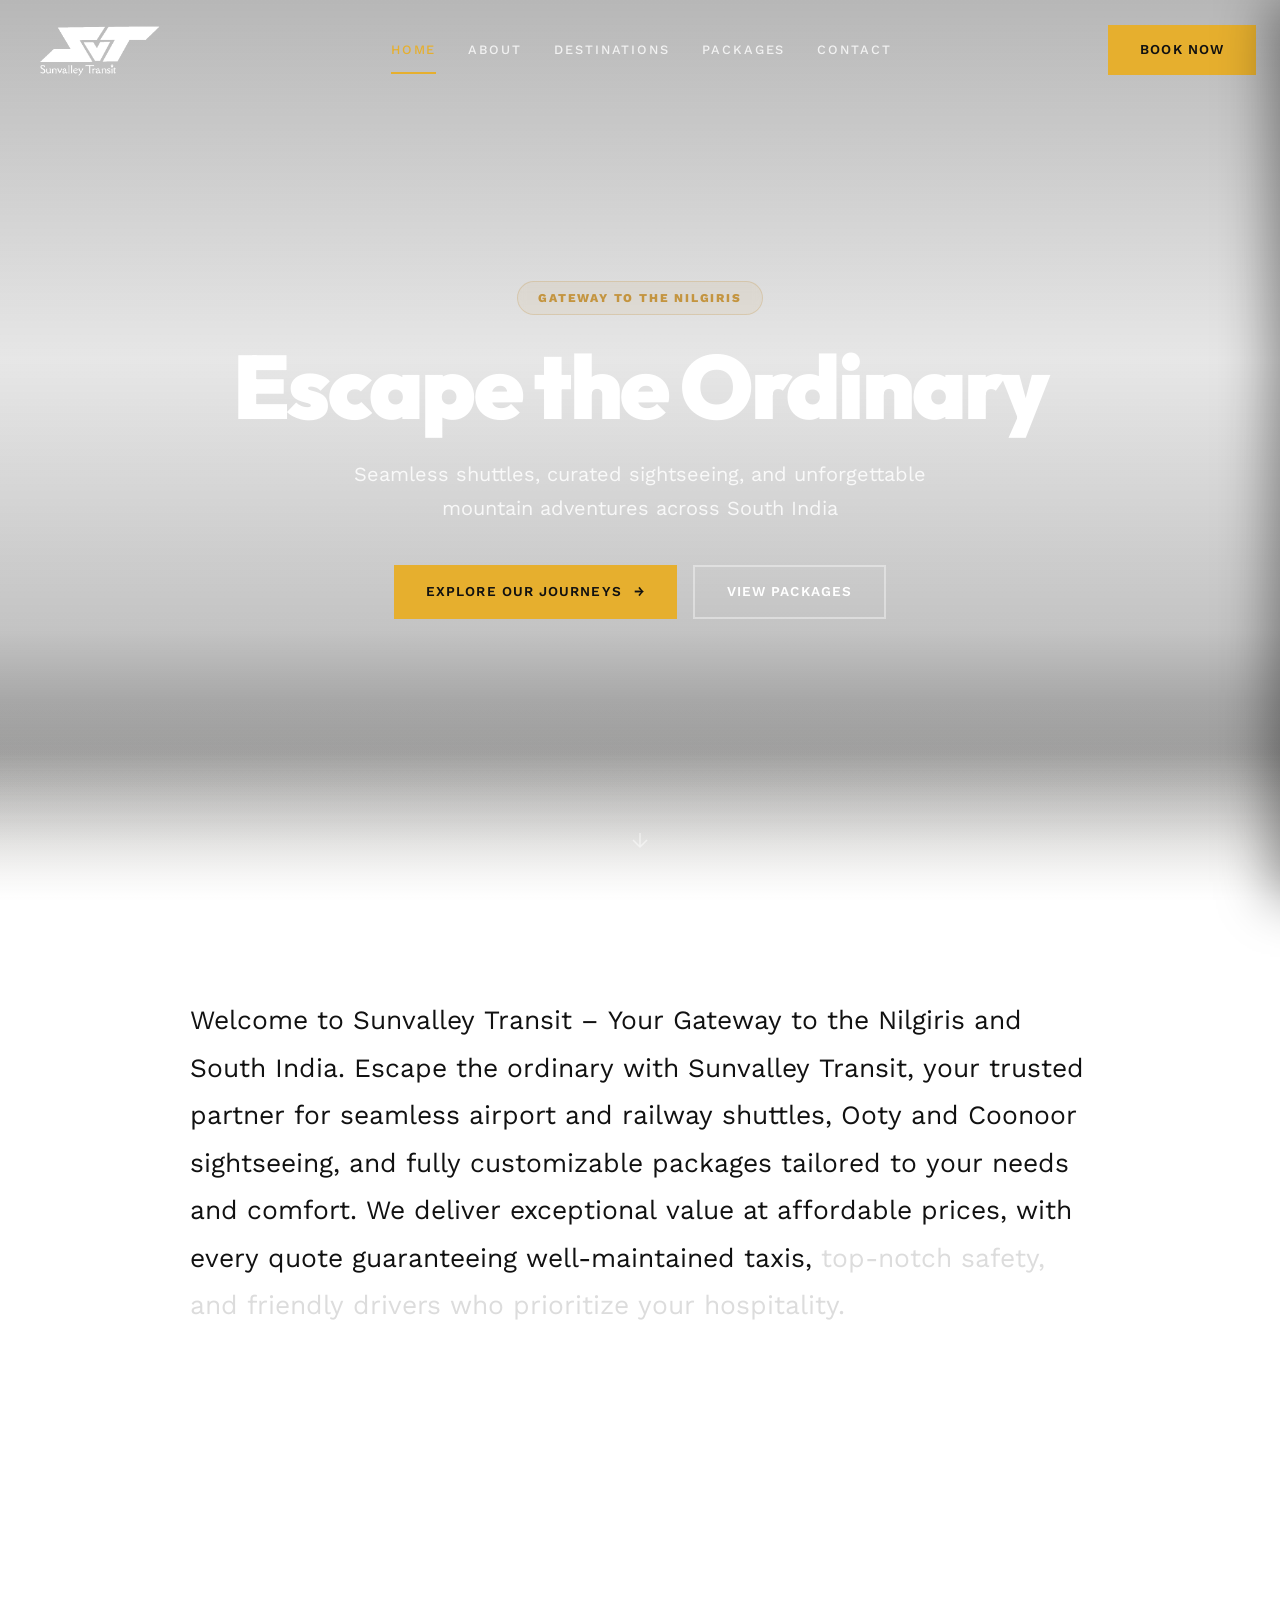
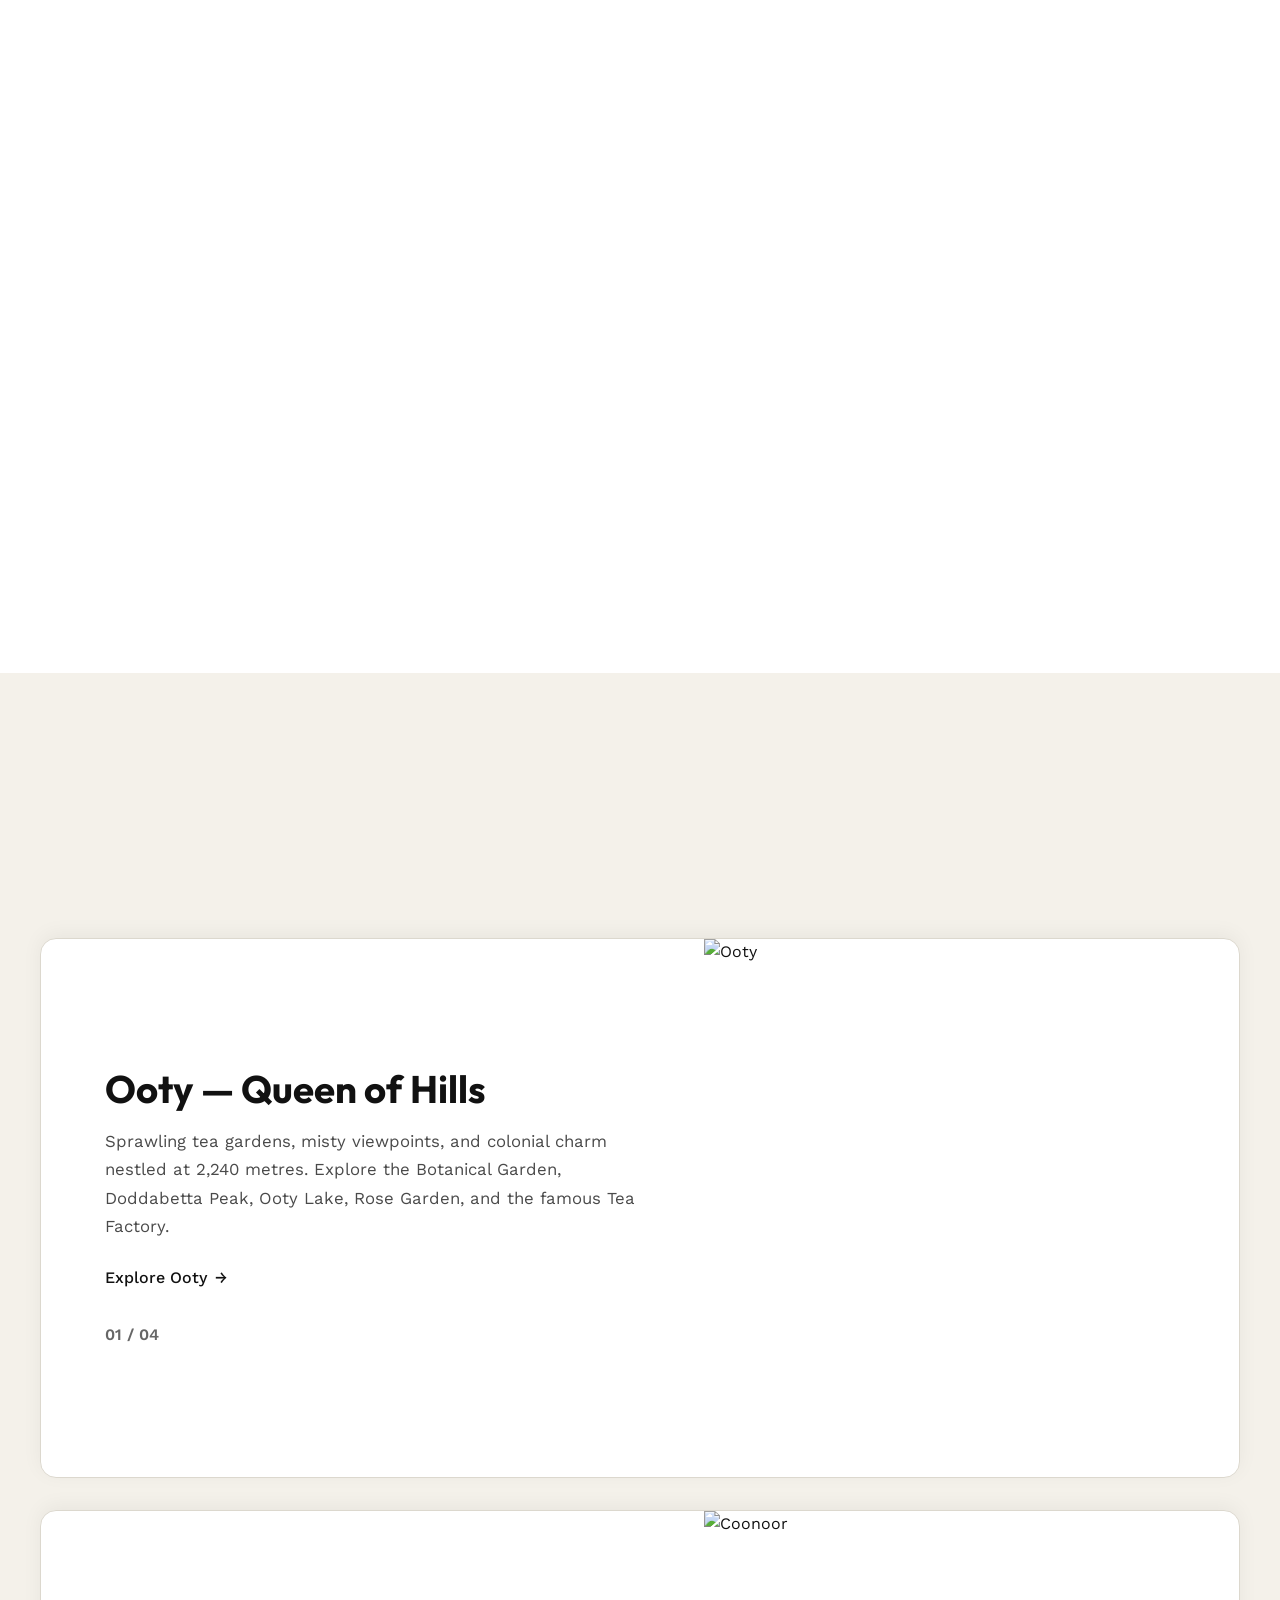
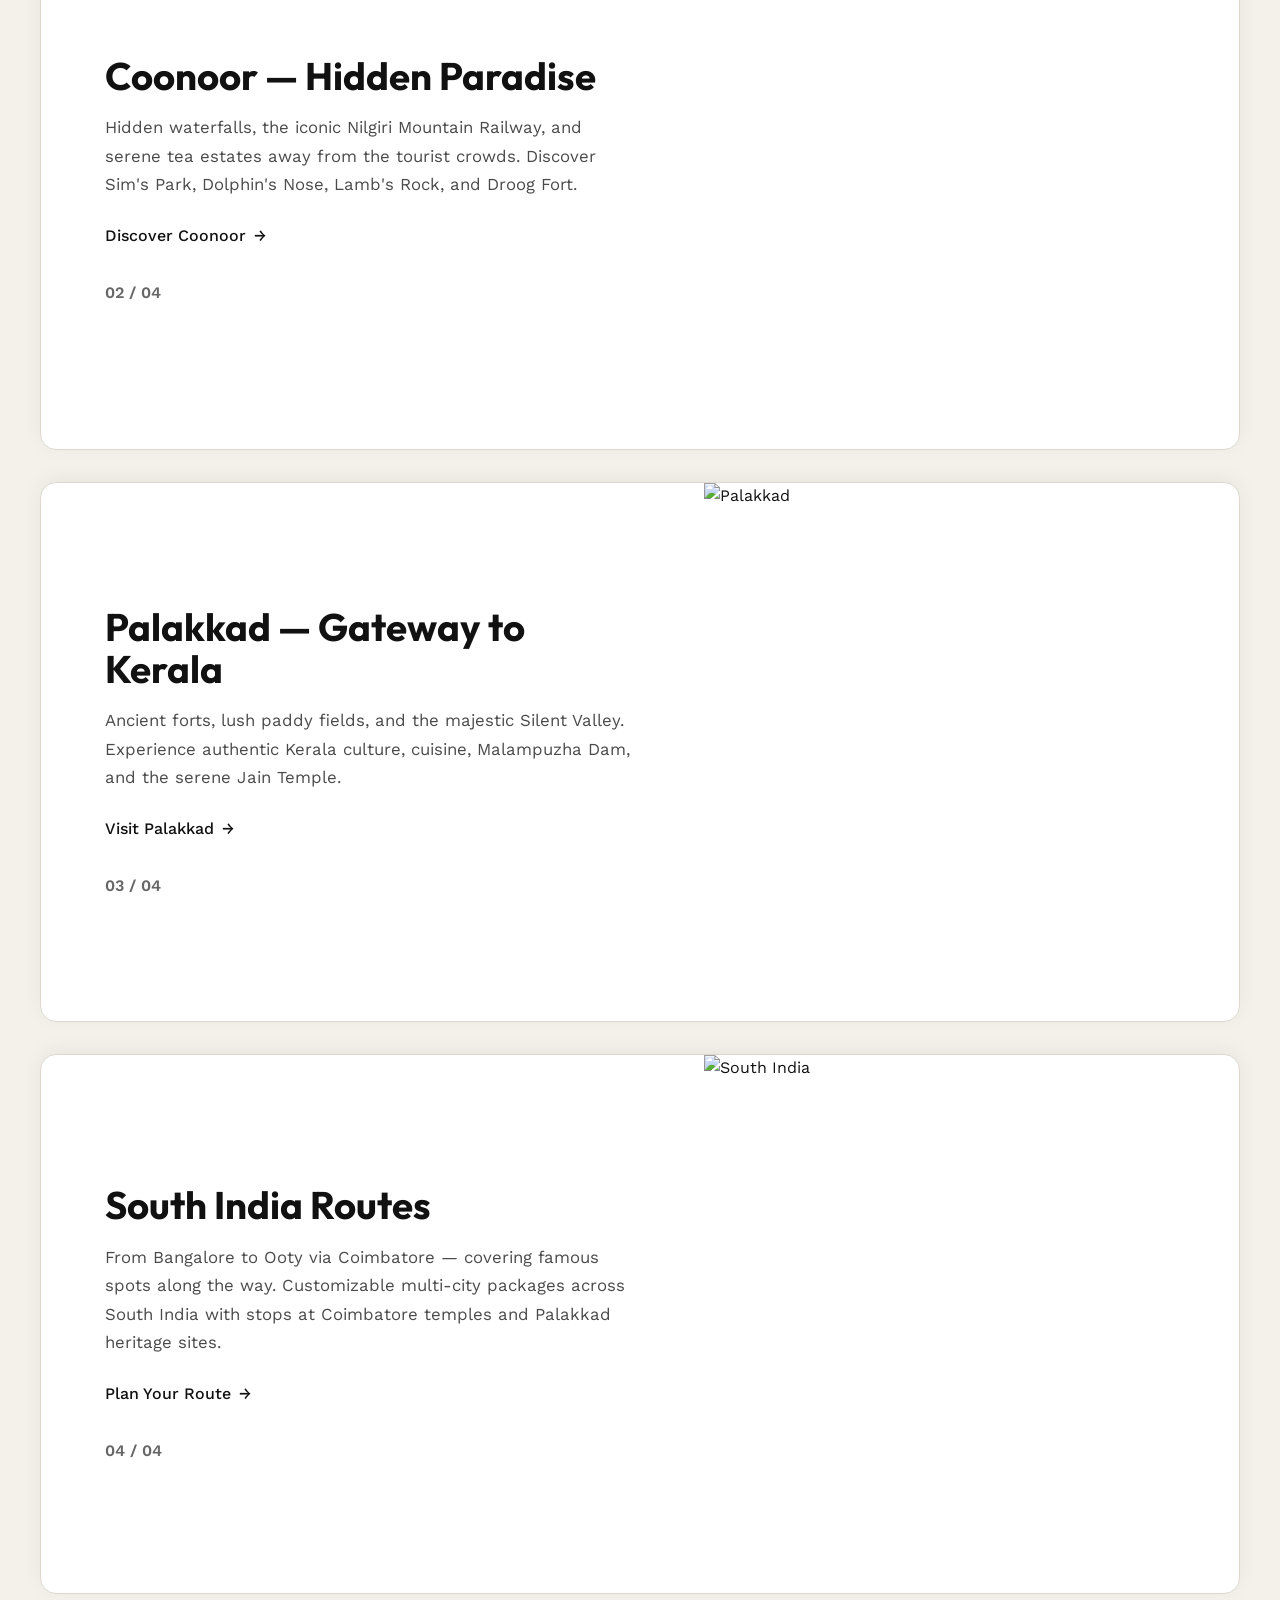
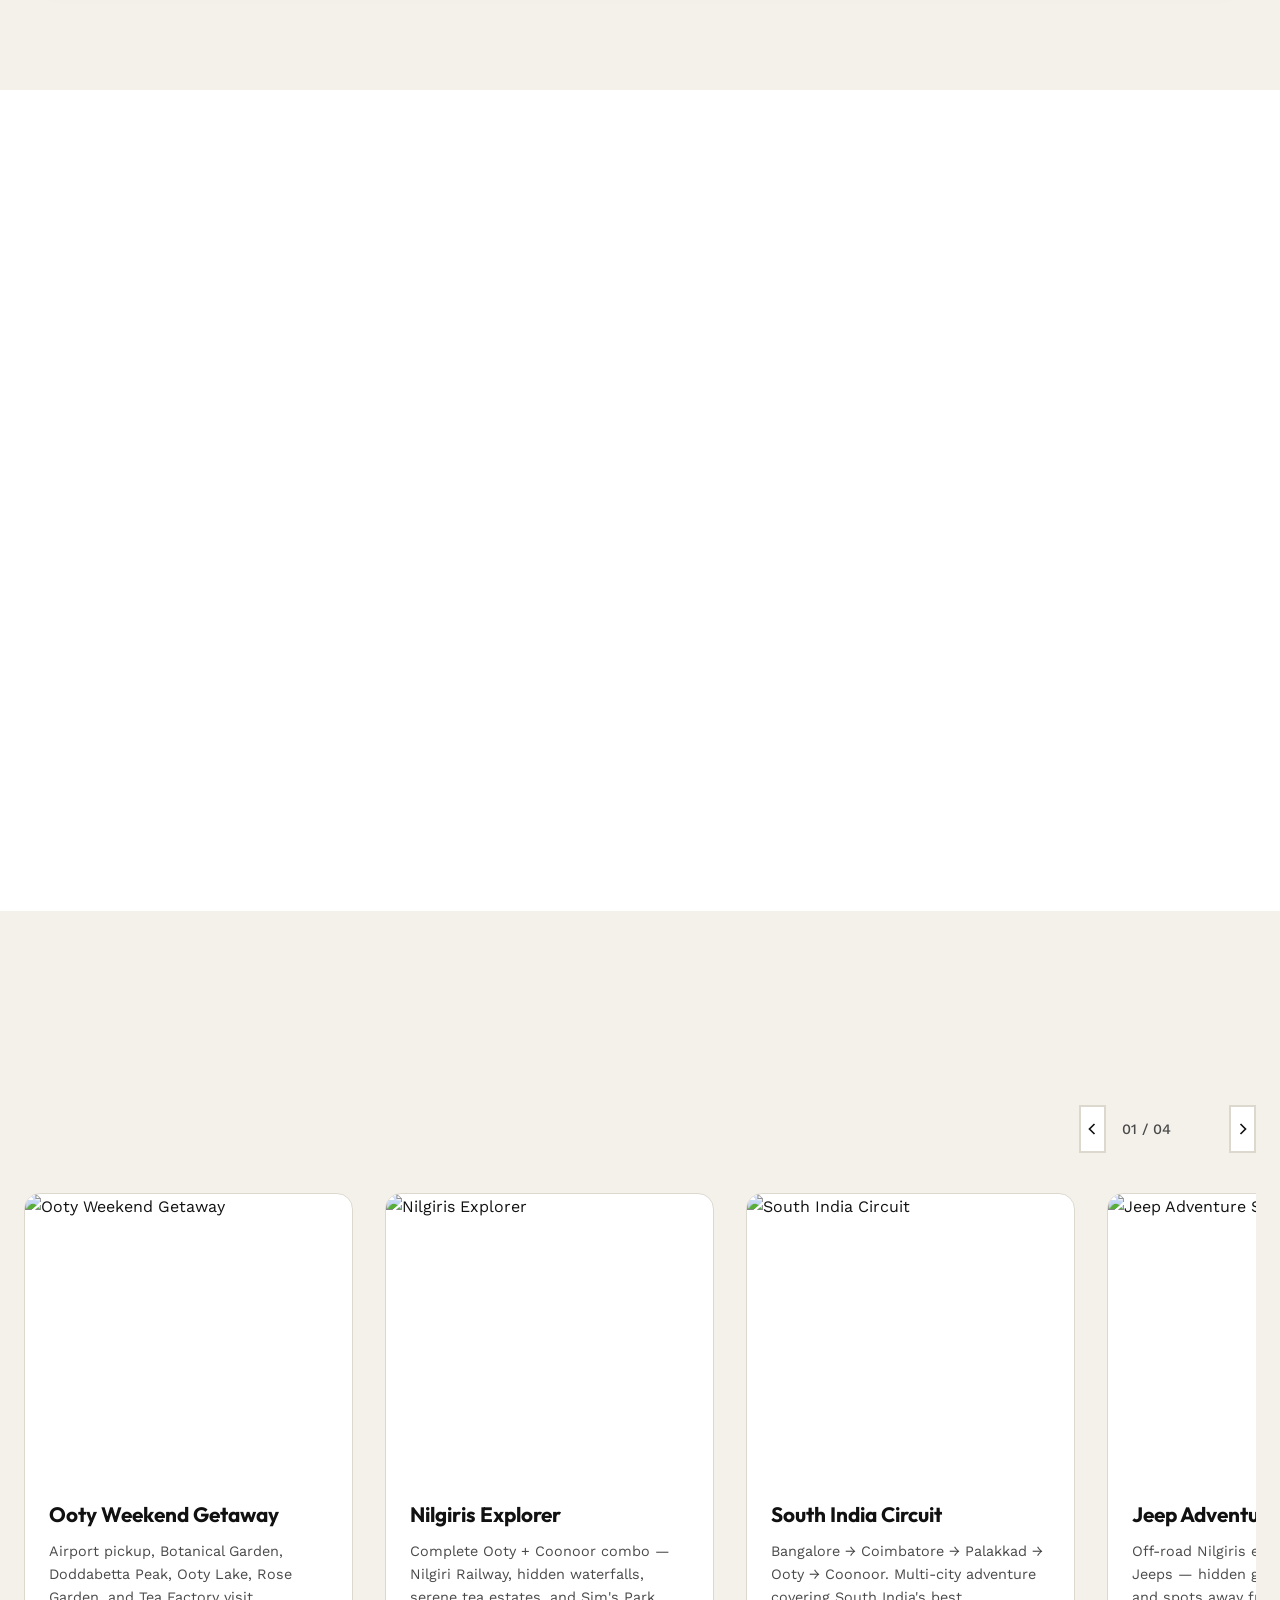
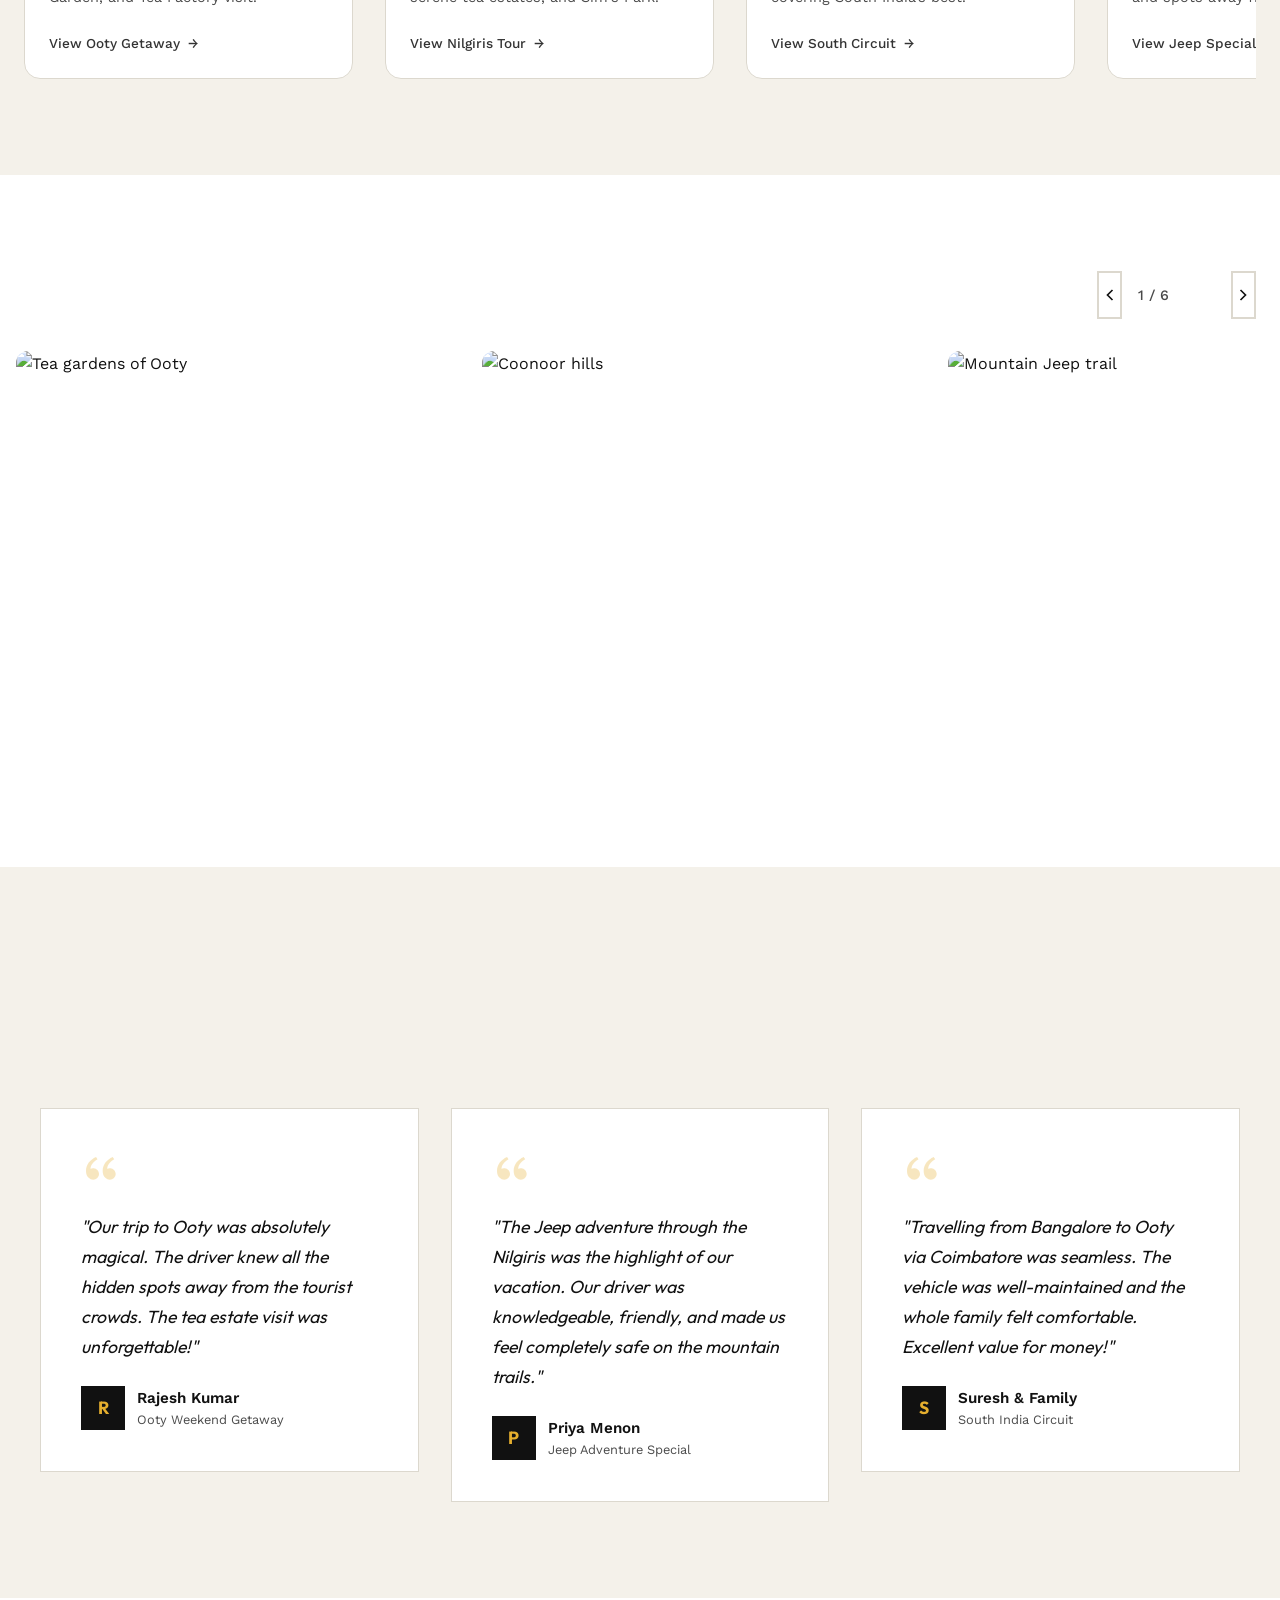
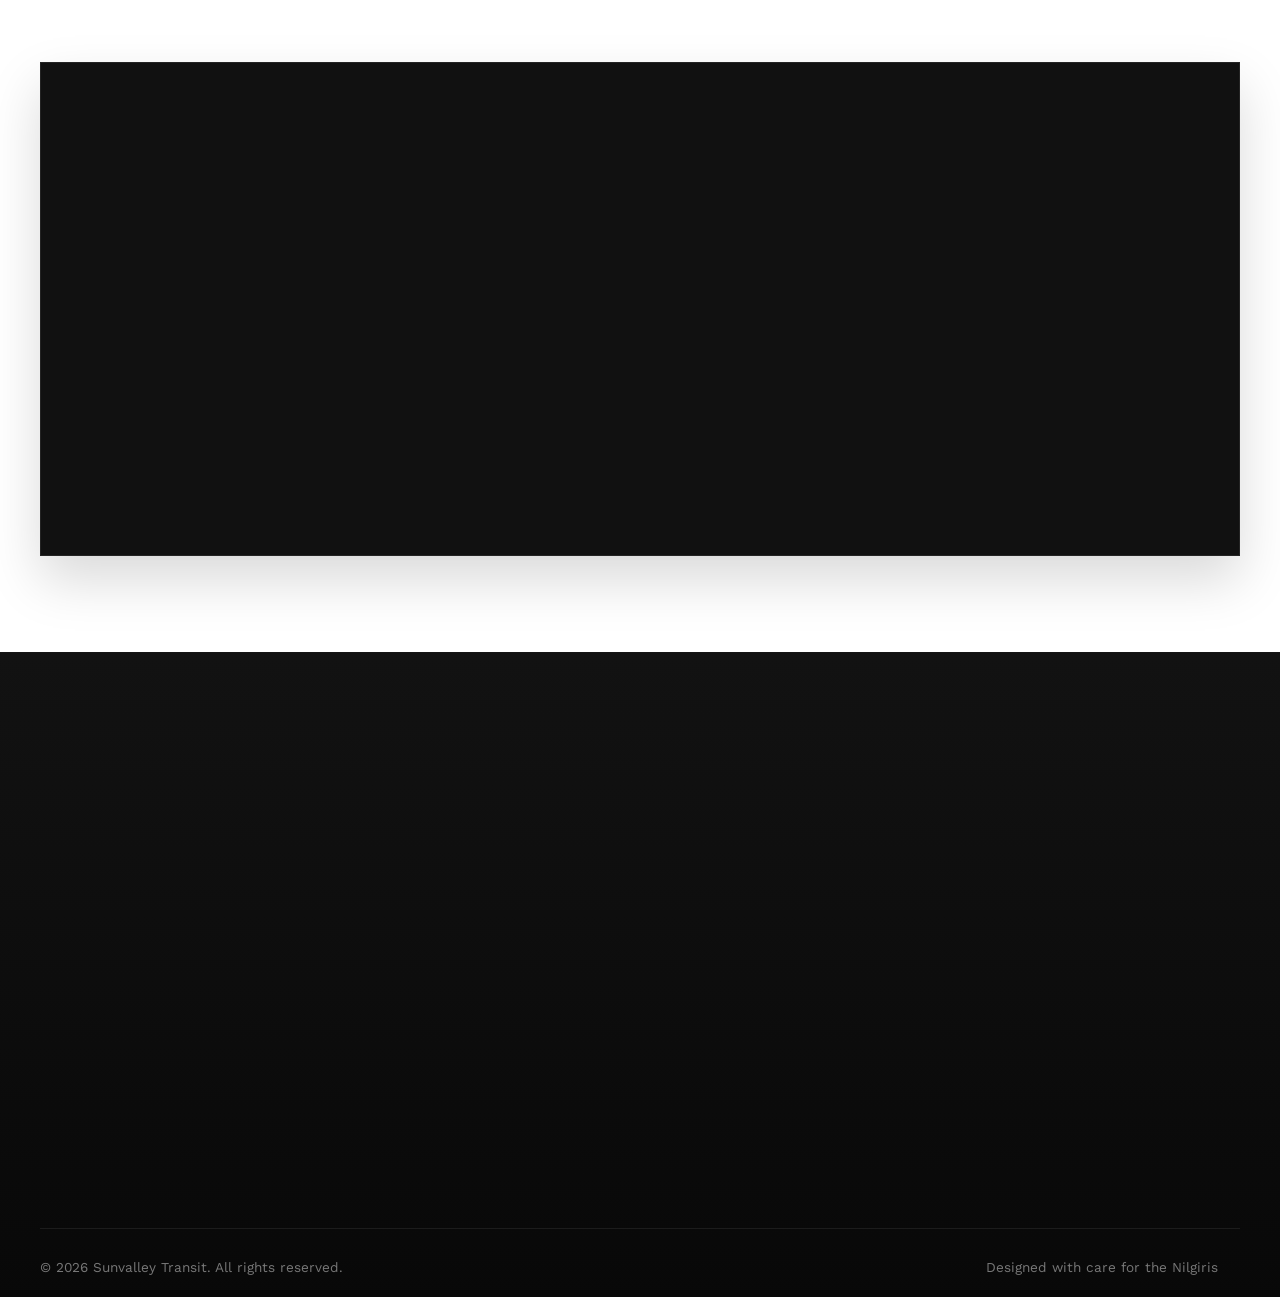
==== index.html @ b6df46f5 "Integrated content from changes.md, fixed invisible text on services, replaced missing lucide icons " ====
<!DOCTYPE html>
<html lang="en">
<head>
  <meta charset="UTF-8">
  <meta name="viewport" content="width=device-width, initial-scale=1.0">
  <title>Sunvalley Transit — Gateway to the Nilgiris & South India</title>
  <meta name="description" content="Escape the ordinary with Sunvalley Transit. Seamless airport & railway shuttles, Ooty & Coonoor sightseeing, Jeep adventures, and customizable South India travel packages.">
  <meta property="og:title" content="Sunvalley Transit — Gateway to the Nilgiris">
  <meta property="og:description" content="Your trusted partner for seamless shuttles, curated sightseeing, and unforgettable mountain adventures across South India.">
  <meta property="og:type" content="website">

  <!-- Preload Critical Assets -->
  <link rel="preload" as="image" href="https://images.unsplash.com/photo-1585409677983-0f6c41ca9c3b?q=80&w=1920&auto=format&fit=crop">

  <!-- Apple Touch Icon -->
  <link rel="apple-touch-icon" href="logo.png">

  <!-- Fonts -->
  <link rel="preconnect" href="https://fonts.googleapis.com">
  <link rel="preconnect" href="https://fonts.gstatic.com" crossorigin>

  <!-- Swiper CSS -->
  <link rel="stylesheet" href="https://cdn.jsdelivr.net/npm/swiper@11/swiper-bundle.min.css">

  <!-- Lucide Icons -->
  <script src="https://unpkg.com/lucide@latest/dist/umd/lucide.js" defer></script>

  <!-- Custom CSS -->
  <link rel="stylesheet" href="css/custom.css">
</head>
<body>

  <!-- ════════════════════════════════════════════════
       NAVIGATION
       ════════════════════════════════════════════════ -->
  <nav id="main-nav" class="nav-glass" style="position:fixed;width:100%;top:0;left:0;z-index:50;padding:1rem 1.5rem;display:flex;justify-content:space-between;align-items:center;">
    <a href="index.html" class="nav-logo" style="display:flex;align-items:center;"><img src="logo.png" alt="Sunvalley Transit" class="nav-logo-img"></a>

    <div class="nav-links" style="display:none;" id="desktop-nav">
      <div style="display:flex;gap:2rem;align-items:center;">
        <a href="index.html" class="nav-link">Home</a>
        <a href="about.html" class="nav-link">About</a>
        <a href="services.html" class="nav-link">Destinations</a>
        <a href="packages.html" class="nav-link">Packages</a>
        <a href="contact.html" class="nav-link">Contact</a>
      </div>
    </div>

    <a href="contact.html" class="btn-primary" id="nav-cta" style="display:none;">Book Now</a>

    <button id="mobile-toggle" aria-label="Toggle navigation" aria-expanded="false">
      <svg width="24" height="24" fill="none" stroke="currentColor" stroke-width="2" viewBox="0 0 24 24"><path d="M4 6h16M4 12h16M4 18h16"/></svg>
    </button>
  </nav>

  <!-- Responsive nav show/hide via CSS-in-JS-lite -->
  <style>
    @media (min-width: 768px) {
      #desktop-nav { display: flex !important; }
      #nav-cta { display: inline-flex !important; }
      #mobile-toggle { display: none !important; }
    }
  </style>

  <!-- Mobile Slide-out Menu -->
  <div id="mobile-menu">
    <button id="mobile-close" aria-label="Close menu">
      <svg width="24" height="24" fill="none" stroke="currentColor" stroke-width="2" viewBox="0 0 24 24"><path d="M18 6L6 18M6 6l12 12"/></svg>
    </button>
    <a href="index.html" class="mobile-menu-link">Home</a>
    <a href="about.html" class="mobile-menu-link">About</a>
    <a href="services.html" class="mobile-menu-link">Destinations</a>
    <a href="packages.html" class="mobile-menu-link">Packages</a>
    <a href="contact.html" class="mobile-menu-link">Contact</a>
    <a href="contact.html" class="btn-primary" style="margin-top:1rem;font-size:1rem;">Book Now</a>
  </div>


  <!-- ════════════════════════════════════════════════
       HERO — FULL-SCREEN VIDEO
       ════════════════════════════════════════════════ -->
  <header class="hero-section" style="position:relative;width:100%;height:100vh;min-height:700px;display:flex;align-items:center;justify-content:center;overflow:hidden;">

    <!-- Video Background -->
    <div class="hero-video-container">
      <video autoplay muted loop playsinline poster="https://images.unsplash.com/photo-1585409677983-0f6c41ca9c3b?q=80&w=1920&auto=format&fit=crop">
        <source src="https://cdn.pixabay.com/video/2020/07/30/45843-445974496_large.mp4" type="video/mp4">
      </video>
    </div>

    <!-- Gradient Overlay -->
    <div class="hero-overlay"></div>

    <!-- Fog Layers -->
    <div style="position:absolute;inset:0;z-index:2;pointer-events:none;">
      <div class="fog-layer fog-layer-1"></div>
      <div class="fog-layer fog-layer-2"></div>
      <div class="fog-layer fog-layer-3"></div>
    </div>

    <!-- Mist Bottom Fade -->
    <div class="hero-mist-overlay"></div>

    <!-- Hero Content -->
    <div class="hero-content" style="position:relative;z-index:10;text-align:center;padding:0 1.5rem;max-width:1000px;margin:0 auto;">
      <p class="overline" style="margin-bottom:1.5rem;">Gateway to the Nilgiris</p>
      <h1 style="font-family:var(--font-heading);color:white;font-size:clamp(3rem,7vw,6rem);font-weight:900;line-height:1.05;letter-spacing:-0.03em;margin-bottom:1.5rem;">Escape <br class="mobile-break">the Ordinary</h1>
      <p class="hero-subtitle" style="color:rgba(255,255,255,0.85);font-size:clamp(1rem,2vw,1.25rem);line-height:1.7;margin-bottom:2.5rem;max-width:600px;margin-left:auto;margin-right:auto;">Seamless shuttles, curated sightseeing, and unforgettable mountain adventures across South India</p>
      <div class="hero-actions" style="display:flex;gap:1rem;justify-content:center;flex-wrap:wrap;">
        <a href="services.html" class="btn-primary">Explore Our Journeys <span style="margin-left:0.25rem;">→</span></a>
        <a href="packages.html" class="btn-secondary">View Packages</a>
      </div>
    </div>

    <!-- Scroll Indicator -->
    <div class="scroll-indicator" style="color:rgba(255,255,255,0.5);">
      <svg width="24" height="24" fill="none" stroke="currentColor" stroke-width="1.5" viewBox="0 0 24 24"><path d="M12 5v14M19 12l-7 7-7-7"/></svg>
    </div>
  </header>


  <!-- ════════════════════════════════════════════════
       ANIMATED TEXT SECTION (ATB Fill-on-Scroll)
       ════════════════════════════════════════════════ -->
  <section style="padding:6rem 1.5rem 4rem;">
    <div class="fill-text-container" style="max-width:900px;margin:0 auto;">
      <p data-fill-source style="font-size:clamp(1.15rem,2.5vw,1.65rem);line-height:1.8;font-weight:400;">Welcome to Sunvalley Transit – Your Gateway to the Nilgiris and South India. Escape the ordinary with Sunvalley Transit, your trusted partner for seamless airport and railway shuttles, Ooty and Coonoor sightseeing, and fully customizable packages tailored to your needs and comfort. We deliver exceptional value at affordable prices, with every quote guaranteeing well-maintained taxis, top-notch safety, and friendly drivers who prioritize your hospitality.</p>
    </div>
    <div class="reveal" style="text-align:center;margin-top:4.5rem;margin-bottom:3rem;">
      <h2 style="font-family:var(--font-heading);color:var(--color-black);font-size:clamp(1.5rem,5vw,3.5rem);font-weight:700;margin:0;">Thinking about a trip?</h2>
      <p style="color:var(--text-muted);font-size:1.1rem;margin-top:1rem;">Explore the best of the Nilgiris with our carefully curated attraction lists.</p>
    </div>

    <div class="reveal" style="display:grid;grid-template-columns:repeat(auto-fit, minmax(280px, 1fr));gap:2rem;margin-bottom:3rem;max-width:1200px;margin-left:auto;margin-right:auto;">
      <!-- Ooty -->
      <div style="background:white;border-radius:12px;padding:2.5rem;box-shadow:0 10px 30px rgba(0,0,0,0.03);border:1px solid rgba(0,0,0,0.05);">
        <h3 style="font-family:var(--font-heading);font-size:1.4rem;font-weight:700;margin-bottom:1.5rem;color:var(--color-black);display:flex;align-items:center;gap:0.5rem;"><i data-lucide="map" style="width:20px;height:20px;color:rgba(12,12,12,0.8);"></i> Ooty Attractions</h3>
        <ul style="list-style:none;padding:0;margin:0;display:flex;flex-direction:column;gap:0.75rem;color:var(--text-muted);font-size:0.95rem;">
          <li style="display:flex;gap:0.5rem;"><i data-lucide="check" style="width:16px;height:16px;flex-shrink:0;"></i> Botanical Garden</li>
          <li style="display:flex;gap:0.5rem;"><i data-lucide="check" style="width:16px;height:16px;flex-shrink:0;"></i> Rose Garden</li>
          <li style="display:flex;gap:0.5rem;"><i data-lucide="check" style="width:16px;height:16px;flex-shrink:0;"></i> Karnataka Garden</li>
          <li style="display:flex;gap:0.5rem;"><i data-lucide="check" style="width:16px;height:16px;flex-shrink:0;"></i> Ooty Lake (Boating)</li>
          <li style="display:flex;gap:0.5rem;"><i data-lucide="check" style="width:16px;height:16px;flex-shrink:0;"></i> Thunder World</li>
          <li style="display:flex;gap:0.5rem;"><i data-lucide="check" style="width:16px;height:16px;flex-shrink:0;"></i> Wax Museum</li>
          <li style="display:flex;gap:0.5rem;"><i data-lucide="check" style="width:16px;height:16px;flex-shrink:0;"></i> Tea Factory</li>
          <li style="display:flex;gap:0.5rem;"><i data-lucide="check" style="width:16px;height:16px;flex-shrink:0;"></i> Chocolate Factory</li>
          <li style="display:flex;gap:0.5rem;"><i data-lucide="check" style="width:16px;height:16px;flex-shrink:0;"></i> Doddabetta Peak</li>
          <li style="display:flex;gap:0.5rem;"><i data-lucide="check" style="width:16px;height:16px;flex-shrink:0;"></i> Tibetan Market</li>
          <li style="display:flex;gap:0.5rem;"><i data-lucide="check" style="width:16px;height:16px;flex-shrink:0;"></i> Moddys Café & Shopping</li>
        </ul>
      </div>

      <!-- Pykara -->
      <div style="background:white;border-radius:12px;padding:2.5rem;box-shadow:0 10px 30px rgba(0,0,0,0.03);border:1px solid rgba(0,0,0,0.05);">
        <h3 style="font-family:var(--font-heading);font-size:1.4rem;font-weight:700;margin-bottom:1.5rem;color:var(--color-black);display:flex;align-items:center;gap:0.5rem;"><i data-lucide="mountain" style="width:20px;height:20px;color:rgba(12,12,12,0.8);"></i> Pykara Attractions</h3>
        <ul style="list-style:none;padding:0;margin:0;display:flex;flex-direction:column;gap:0.75rem;color:var(--text-muted);font-size:0.95rem;">
          <li style="display:flex;gap:0.5rem;"><i data-lucide="check" style="width:16px;height:16px;flex-shrink:0;"></i> Pine Forest</li>
          <li style="display:flex;gap:0.5rem;"><i data-lucide="check" style="width:16px;height:16px;flex-shrink:0;"></i> 9th Mile Shooting Spot</li>
          <li style="display:flex;gap:0.5rem;"><i data-lucide="check" style="width:16px;height:16px;flex-shrink:0;"></i> Pykara Waterfalls</li>
          <li style="display:flex;gap:0.5rem;"><i data-lucide="check" style="width:16px;height:16px;flex-shrink:0;"></i> Pykara Lake (Boating)</li>
          <li style="display:flex;gap:0.5rem;"><i data-lucide="check" style="width:16px;height:16px;flex-shrink:0;"></i> Kamarajar Sagar Dam</li>
        </ul>
      </div>

      <!-- Avalanchi & Safari -->
      <div style="background:white;border-radius:12px;padding:2.5rem;box-shadow:0 10px 30px rgba(0,0,0,0.03);border:1px solid rgba(0,0,0,0.05);">
        <h3 style="font-family:var(--font-heading);font-size:1.4rem;font-weight:700;margin-bottom:1.5rem;color:var(--color-black);display:flex;align-items:center;gap:0.5rem;"><i data-lucide="tent" style="width:20px;height:20px;color:rgba(12,12,12,0.8);"></i> Avalanchi & Safari</h3>
        <ul style="list-style:none;padding:0;margin:0;display:flex;flex-direction:column;gap:0.75rem;color:var(--text-muted);font-size:0.95rem;">
          <li style="display:flex;gap:0.5rem;"><i data-lucide="check" style="width:16px;height:16px;flex-shrink:0;"></i> Emerald Lake</li>
          <li style="display:flex;gap:0.5rem;"><i data-lucide="check" style="width:16px;height:16px;flex-shrink:0;"></i> Avalanchi Lake</li>
          <li style="display:flex;gap:0.5rem;"><i data-lucide="check" style="width:16px;height:16px;flex-shrink:0;"></i> Jungle Safari</li>
          <li style="display:flex;gap:0.5rem;"><i data-lucide="check" style="width:16px;height:16px;flex-shrink:0;"></i> Masinagudi Jeep Drive</li>
          <li style="display:flex;gap:0.5rem;"><i data-lucide="check" style="width:16px;height:16px;flex-shrink:0;"></i> Mudumalai Elephant Feeding</li>
        </ul>
      </div>
    </div>

    <div style="display:flex;justify-content:center;" class="reveal">
      <a href="packages.html" class="btn-dark">Explore Travel Packages <span style="margin-left:0.25rem;">→</span></a>
    </div>
  </section>

  <!-- ════════════════════════════════════════════════
       STACKED DESTINATION CARDS
       ════════════════════════════════════════════════ -->
  <section style="padding:6rem 1.5rem;background:var(--bg-beige);">
    <div style="max-width:1200px;margin:0 auto;">
      <div class="reveal" style="text-align:center;margin-bottom:4rem;">
        <p class="overline" style="margin-bottom:0.75rem;">Destinations</p>
        <h2 class="section-title" style="font-size:clamp(2rem,5vw,3.5rem);">Discover South India</h2>
      </div>

      <div class="stacked-cards-wrapper">
        <!-- Card 1 -->
        <article class="stacked-card">
          <div class="stacked-card-content">

            <h3>Ooty — Queen of Hills</h3>
            <p>Sprawling tea gardens, misty viewpoints, and colonial charm nestled at 2,240 metres. Explore the Botanical Garden, Doddabetta Peak, Ooty Lake, Rose Garden, and the famous Tea Factory.</p>
            <a href="services.html" class="text-link" style="margin-top:1.5rem;">Explore Ooty <span class="arrow">→</span></a>
            <div class="card-counter">01 / 04</div>
          </div>
          <div class="stacked-card-image">
            <img src="https://images.unsplash.com/photo-1602216056096-3b40cc0c9944?q=80&w=800&auto=format&fit=crop" alt="Ooty" loading="lazy">
          </div>
        </article>

        <!-- Card 2 -->
        <article class="stacked-card">
          <div class="stacked-card-content">

            <h3>Coonoor — Hidden Paradise</h3>
            <p>Hidden waterfalls, the iconic Nilgiri Mountain Railway, and serene tea estates away from the tourist crowds. Discover Sim's Park, Dolphin's Nose, Lamb's Rock, and Droog Fort.</p>
            <a href="services.html" class="text-link" style="margin-top:1.5rem;">Discover Coonoor <span class="arrow">→</span></a>
            <div class="card-counter">02 / 04</div>
          </div>
          <div class="stacked-card-image">
            <img src="https://images.unsplash.com/photo-1582555172866-f73bb12a2ab3?q=80&w=800&auto=format&fit=crop" alt="Coonoor" loading="lazy">
          </div>
        </article>

        <!-- Card 3 -->
        <article class="stacked-card">
          <div class="stacked-card-content">

            <h3>Palakkad — Gateway to Kerala</h3>
            <p>Ancient forts, lush paddy fields, and the majestic Silent Valley. Experience authentic Kerala culture, cuisine, Malampuzha Dam, and the serene Jain Temple.</p>
            <a href="services.html" class="text-link" style="margin-top:1.5rem;">Visit Palakkad <span class="arrow">→</span></a>
            <div class="card-counter">03 / 04</div>
          </div>
          <div class="stacked-card-image">
            <img src="https://images.unsplash.com/photo-1593693411515-c20261bcad6e?q=80&w=800&auto=format&fit=crop" alt="Palakkad" loading="lazy">
          </div>
        </article>

        <!-- Card 4 -->
        <article class="stacked-card">
          <div class="stacked-card-content">

            <h3>South India Routes</h3>
            <p>From Bangalore to Ooty via Coimbatore — covering famous spots along the way. Customizable multi-city packages across South India with stops at Coimbatore temples and Palakkad heritage sites.</p>
            <a href="packages.html" class="text-link" style="margin-top:1.5rem;">Plan Your Route <span class="arrow">→</span></a>
            <div class="card-counter">04 / 04</div>
          </div>
          <div class="stacked-card-image">
            <img src="https://images.unsplash.com/photo-1519681393784-d120267933ba?q=80&w=800&auto=format&fit=crop" alt="South India" loading="lazy">
          </div>
        </article>
      </div>
    </div>
  </section>

  <!-- ════════════════════════════════════════════════
       WHY CHOOSE US — Stats + Feature Cards
       ════════════════════════════════════════════════ -->
  <section style="padding:6rem 1.5rem;background:var(--white);">
    <div style="max-width:1200px;margin:0 auto;">

      <!-- Header -->
      <div style="text-align:center;margin-bottom:4rem;" class="reveal">
        <p class="overline" style="margin-bottom:0.75rem;">Why Sunvalley Transit</p>
        <h2 class="section-title" style="font-size:clamp(2rem,5vw,3.5rem);">Travel Built on Trust</h2>
      </div>

      <!-- Stats -->
      <div style="display:grid;grid-template-columns:repeat(4,1fr);gap:2rem;margin-bottom:4rem;" class="stats-grid stagger-children">
        <div class="stat-item">
          <div class="stat-number"><span class="counter" data-target="500" data-suffix="+">0</span></div>
          <div class="stat-label">Happy Travelers</div>
        </div>
        <div class="stat-item">
          <div class="stat-number"><span class="counter" data-target="15" data-suffix="+">0</span></div>
          <div class="stat-label">Curated Routes</div>
        </div>
        <div class="stat-item">
          <div class="stat-number"><span class="counter" data-target="50" data-suffix="+">0</span></div>
          <div class="stat-label">Maintained Vehicles</div>
        </div>
        <div class="stat-item">
          <div class="stat-number"><span class="counter" data-target="24" data-suffix="/7">0</span></div>
          <div class="stat-label">Customer Support</div>
        </div>
      </div>

      <!-- Feature Cards -->
      <div style="display:grid;grid-template-columns:repeat(auto-fit,minmax(280px,1fr));gap:2rem;" class="stagger-children">

        <div class="feature-card">
          <div class="icon-wrap">
            <i data-lucide="shield-check" style="width:28px;height:28px;"></i>
          </div>
          <h3>Safety First</h3>
          <p>Well-maintained vehicles and experienced, friendly drivers who prioritize your safety and comfort on every journey.</p>
        </div>

        <div class="feature-card">
          <div class="icon-wrap">
            <i data-lucide="indian-rupee" style="width:28px;height:28px;"></i>
          </div>
          <h3>Value Guaranteed</h3>
          <p>Exceptional travel experiences at affordable prices. Every quote guarantees transparent pricing with no hidden costs.</p>
        </div>

        <div class="feature-card">
          <div class="icon-wrap">
            <i data-lucide="mountain" style="width:28px;height:28px;"></i>
          </div>
          <h3>Local Expertise</h3>
          <p>Discover hidden gems only locals know — the best spots to unwind away from crowded tourist trails in our rugged Jeeps.</p>
        </div>

      </div>
    </div>
  </section>

  <!-- Stats grid responsive fix now handled by .stats-grid class in custom.css -->


  <!-- ════════════════════════════════════════════════
       FEATURED PACKAGES CAROUSEL
       ════════════════════════════════════════════════ -->
  <section style="padding:6rem 0;background:var(--bg-beige);">
    <div style="max-width:1400px;margin:0 auto;padding:0 1.5rem;">

      <!-- Header + Controls -->
      <div style="display:flex;justify-content:space-between;align-items:flex-end;margin-bottom:2.5rem;flex-wrap:wrap;gap:1.5rem;">
        <div class="reveal" style="max-width:500px;">
          <p class="overline" style="margin-bottom:0.75rem;">Packages</p>
          <h2 class="section-title" style="font-size:clamp(2rem,5vw,3rem);">Your Next Adventure Awaits</h2>
        </div>
        <div class="swiper-controls">
          <div class="swiper-btn packages-prev" aria-label="Previous package">
            <svg width="20" height="20" fill="none" stroke="currentColor" stroke-width="2" viewBox="0 0 24 24"><path d="M15 18l-6-6 6-6"/></svg>
          </div>
          <div class="swiper-pagination-custom packages-pagination"></div>
          <div class="swiper-btn packages-next" aria-label="Next package">
            <svg width="20" height="20" fill="none" stroke="currentColor" stroke-width="2" viewBox="0 0 24 24"><path d="M9 18l6-6-6-6"/></svg>
          </div>
        </div>
      </div>

      <!-- Swiper -->
      <div class="swiper packages-swiper">
        <div class="swiper-wrapper">

          <!-- Package 1 -->
          <div class="swiper-slide" style="width:auto;">
            <div class="package-card">
              <div class="card-image">
                <img src="https://images.unsplash.com/photo-1602216056096-3b40cc0c9944?q=80&w=600&auto=format&fit=crop" alt="Ooty Weekend Getaway" loading="lazy">
  
              </div>
              <div class="card-body">

                <h3>Ooty Weekend Getaway</h3>
                <p>Airport pickup, Botanical Garden, Doddabetta Peak, Ooty Lake, Rose Garden, and Tea Factory visit.</p>
              </div>
              <div class="card-footer">
                <a href="packages.html" class="text-link" style="color:var(--color-dark-grey);font-size:0.85rem;">View Ooty Getaway <span class="arrow">→</span></a>
              </div>
            </div>
          </div>

          <!-- Package 2 -->
          <div class="swiper-slide" style="width:auto;">
            <div class="package-card">
              <div class="card-image">
                <img src="https://images.unsplash.com/photo-1582555172866-f73bb12a2ab3?q=80&w=600&auto=format&fit=crop" alt="Nilgiris Explorer" loading="lazy">
  
              </div>
              <div class="card-body">

                <h3>Nilgiris Explorer</h3>
                <p>Complete Ooty + Coonoor combo — Nilgiri Railway, hidden waterfalls, serene tea estates, and Sim's Park.</p>
              </div>
              <div class="card-footer">
                <a href="packages.html" class="text-link" style="color:var(--color-dark-grey);font-size:0.85rem;">View Nilgiris Tour <span class="arrow">→</span></a>
              </div>
            </div>
          </div>

          <!-- Package 3 -->
          <div class="swiper-slide" style="width:auto;">
            <div class="package-card">
              <div class="card-image">
                <img src="https://images.unsplash.com/photo-1519681393784-d120267933ba?q=80&w=600&auto=format&fit=crop" alt="South India Circuit" loading="lazy">
  
              </div>
              <div class="card-body">

                <h3>South India Circuit</h3>
                <p>Bangalore → Coimbatore → Palakkad → Ooty → Coonoor. Multi-city adventure covering South India's best.</p>
              </div>
              <div class="card-footer">
                <a href="packages.html" class="text-link" style="color:var(--color-dark-grey);font-size:0.85rem;">View South Circuit <span class="arrow">→</span></a>
              </div>
            </div>
          </div>

          <!-- Package 4 -->
          <div class="swiper-slide" style="width:auto;">
            <div class="package-card">
              <div class="card-image">
                <img src="https://images.unsplash.com/photo-1506905925346-21bda4d32df4?q=80&w=600&auto=format&fit=crop" alt="Jeep Adventure Special" loading="lazy">
  
              </div>
              <div class="card-body">

                <h3>Jeep Adventure Special</h3>
                <p>Off-road Nilgiris exploration in rugged Jeeps — hidden gems, mountain trails, and spots away from tourist crowds.</p>
              </div>
              <div class="card-footer">
                <a href="packages.html" class="text-link" style="color:var(--color-dark-grey);font-size:0.85rem;">View Jeep Special <span class="arrow">→</span></a>
              </div>
            </div>
          </div>

          <!-- Package 5 -->
          <div class="swiper-slide" style="width:auto;">
            <div class="package-card">
              <div class="card-image">
                <img src="https://images.unsplash.com/photo-1593693411515-c20261bcad6e?q=80&w=600&auto=format&fit=crop" alt="Palakkad Heritage Tour" loading="lazy">
  
              </div>
              <div class="card-body">

                <h3>Palakkad Heritage Tour</h3>
                <p>Palakkad Fort, Silent Valley National Park, Malampuzha Dam, temples, and authentic Kerala cuisine experiences.</p>
              </div>
              <div class="card-footer">
                <a href="packages.html" class="text-link" style="color:var(--color-dark-grey);font-size:0.85rem;">View Heritage Tour <span class="arrow">→</span></a>
              </div>
            </div>
          </div>

          <!-- Package 6 -->
          <div class="swiper-slide" style="width:auto;">
            <div class="package-card">
              <div class="card-image" style="background:linear-gradient(135deg,var(--color-black),var(--color-dark-grey));display:flex;align-items:center;justify-content:center;">
                <div style="text-align:center;color:var(--white);padding:2rem;">
                  <i data-lucide="compass" style="width:48px;height:48px;margin:0 auto 1rem;display:block;color:var(--color-yellow);"></i>
                  <p style="font-family:var(--font-heading);font-size:1.5rem;font-weight:800;">Your Dream Trip</p>
                </div>
              </div>
              <div class="card-body">

                <h3>Custom Package</h3>
                <p>Tell us your dream trip! We'll build a fully customized itinerary tailored to your schedule, interests, and comfort.</p>
              </div>
              <div class="card-footer">
                <a href="contact.html" class="text-link" style="color:var(--color-dark-grey);font-size:0.85rem;">Get a Quote <span class="arrow">→</span></a>
              </div>
            </div>
          </div>

        </div>
      </div>
    </div>
  </section>


  <!-- ════════════════════════════════════════════════
       FLOATING GALLERY (ATB-Inspired)
       ════════════════════════════════════════════════ -->
  <section style="padding:6rem 0;overflow:hidden;">
    <div style="max-width:1400px;margin:0 auto;padding:0 1.5rem;">
      <div style="display:flex;justify-content:space-between;align-items:center;margin-bottom:2rem;flex-wrap:wrap;gap:1rem;">
        <h2 class="section-title reveal" style="font-size:clamp(1.75rem,4vw,2.5rem);">Moments from the Nilgiris</h2>
        <div class="swiper-controls">
          <div class="swiper-btn gallery-prev" aria-label="Previous image">
            <svg width="20" height="20" fill="none" stroke="currentColor" stroke-width="2" viewBox="0 0 24 24"><path d="M15 18l-6-6 6-6"/></svg>
          </div>
          <div class="swiper-pagination-custom gallery-pagination"></div>
          <div class="swiper-btn gallery-next" aria-label="Next image">
            <svg width="20" height="20" fill="none" stroke="currentColor" stroke-width="2" viewBox="0 0 24 24"><path d="M9 18l6-6-6-6"/></svg>
          </div>
        </div>
      </div>
    </div>

    <div class="swiper gallery-swiper gallery-slider" style="padding:0 1rem;">
      <div class="swiper-wrapper">

        <div class="swiper-slide">
          <div class="gallery-slide-wrap">
            <img src="https://images.unsplash.com/photo-1602216056096-3b40cc0c9944?q=80&w=700&auto=format&fit=crop" alt="Tea gardens of Ooty" style="height:100%;width:100%;border-radius:12px;object-fit:cover;" loading="lazy">

          </div>
        </div>

        <div class="swiper-slide">
          <div class="gallery-slide-wrap">
            <img src="https://images.unsplash.com/photo-1582555172866-f73bb12a2ab3?q=80&w=700&auto=format&fit=crop" alt="Coonoor hills" style="height:100%;width:100%;border-radius:12px;object-fit:cover;" loading="lazy">

          </div>
        </div>

        <div class="swiper-slide">
          <div class="gallery-slide-wrap">
            <img src="https://images.unsplash.com/photo-1506905925346-21bda4d32df4?q=80&w=700&auto=format&fit=crop" alt="Mountain Jeep trail" style="height:100%;width:100%;border-radius:12px;object-fit:cover;" loading="lazy">

          </div>
        </div>

        <div class="swiper-slide">
          <div class="gallery-slide-wrap">
            <img src="https://images.unsplash.com/photo-1593693411515-c20261bcad6e?q=80&w=700&auto=format&fit=crop" alt="Palakkad landscapes" style="height:100%;width:100%;border-radius:12px;object-fit:cover;" loading="lazy">

          </div>
        </div>

        <div class="swiper-slide">
          <div class="gallery-slide-wrap">
            <img src="https://images.unsplash.com/photo-1519681393784-d120267933ba?q=80&w=700&auto=format&fit=crop" alt="Mountain roads South India" style="height:100%;width:100%;border-radius:12px;object-fit:cover;" loading="lazy">

          </div>
        </div>

        <div class="swiper-slide">
          <div class="gallery-slide-wrap">
            <img src="https://images.unsplash.com/photo-1585409677983-0f6c41ca9c3b?q=80&w=700&auto=format&fit=crop" alt="Misty Nilgiri valley" style="height:100%;width:100%;border-radius:12px;object-fit:cover;" loading="lazy">

          </div>
        </div>

      </div>
    </div>
  </section>


  <!-- ════════════════════════════════════════════════
       TESTIMONIALS
       ════════════════════════════════════════════════ -->
  <section style="padding:6rem 1.5rem;background:var(--bg-beige);">
    <div style="max-width:1200px;margin:0 auto;">
      <div style="text-align:center;margin-bottom:3rem;" class="reveal">
        <p class="overline" style="margin-bottom:0.75rem;">Guest Stories</p>
        <h2 class="section-title" style="font-size:clamp(2rem,5vw,3rem);">Journeys Worth Remembering</h2>
      </div>

      <div class="swiper testimonials-swiper">
        <div class="swiper-wrapper">

          <div class="swiper-slide">
            <div class="testimonial-card">
              <div class="quote-icon">
                <svg width="40" height="40" viewBox="0 0 24 24" fill="currentColor"><path d="M4.583 17.321C3.553 16.227 3 15 3 13.011c0-3.5 2.457-6.637 6.03-8.188l.893 1.378c-3.335 1.804-3.987 4.145-4.247 5.621.537-.278 1.24-.375 1.929-.311 1.804.167 3.226 1.648 3.226 3.489a3.5 3.5 0 01-3.5 3.5 3.871 3.871 0 01-2.748-1.179zm10 0C13.553 16.227 13 15 13 13.011c0-3.5 2.457-6.637 6.03-8.188l.893 1.378c-3.335 1.804-3.987 4.145-4.247 5.621.537-.278 1.24-.375 1.929-.311 1.804.167 3.226 1.648 3.226 3.489a3.5 3.5 0 01-3.5 3.5 3.871 3.871 0 01-2.748-1.179z"/></svg>
              </div>
              <blockquote>"Our trip to Ooty was absolutely magical. The driver knew all the hidden spots away from the tourist crowds. The tea estate visit was unforgettable!"</blockquote>
              <div class="author">
                <div class="author-avatar">R</div>
                <div>
                  <div class="author-name">Rajesh Kumar</div>
                  <div class="author-trip">Ooty Weekend Getaway</div>
                </div>
              </div>
            </div>
          </div>

          <div class="swiper-slide">
            <div class="testimonial-card">
              <div class="quote-icon">
                <svg width="40" height="40" viewBox="0 0 24 24" fill="currentColor"><path d="M4.583 17.321C3.553 16.227 3 15 3 13.011c0-3.5 2.457-6.637 6.03-8.188l.893 1.378c-3.335 1.804-3.987 4.145-4.247 5.621.537-.278 1.24-.375 1.929-.311 1.804.167 3.226 1.648 3.226 3.489a3.5 3.5 0 01-3.5 3.5 3.871 3.871 0 01-2.748-1.179zm10 0C13.553 16.227 13 15 13 13.011c0-3.5 2.457-6.637 6.03-8.188l.893 1.378c-3.335 1.804-3.987 4.145-4.247 5.621.537-.278 1.24-.375 1.929-.311 1.804.167 3.226 1.648 3.226 3.489a3.5 3.5 0 01-3.5 3.5 3.871 3.871 0 01-2.748-1.179z"/></svg>
              </div>
              <blockquote>"The Jeep adventure through the Nilgiris was the highlight of our vacation. Our driver was knowledgeable, friendly, and made us feel completely safe on the mountain trails."</blockquote>
              <div class="author">
                <div class="author-avatar">P</div>
                <div>
                  <div class="author-name">Priya Menon</div>
                  <div class="author-trip">Jeep Adventure Special</div>
                </div>
              </div>
            </div>
          </div>

          <div class="swiper-slide">
            <div class="testimonial-card">
              <div class="quote-icon">
                <svg width="40" height="40" viewBox="0 0 24 24" fill="currentColor"><path d="M4.583 17.321C3.553 16.227 3 15 3 13.011c0-3.5 2.457-6.637 6.03-8.188l.893 1.378c-3.335 1.804-3.987 4.145-4.247 5.621.537-.278 1.24-.375 1.929-.311 1.804.167 3.226 1.648 3.226 3.489a3.5 3.5 0 01-3.5 3.5 3.871 3.871 0 01-2.748-1.179zm10 0C13.553 16.227 13 15 13 13.011c0-3.5 2.457-6.637 6.03-8.188l.893 1.378c-3.335 1.804-3.987 4.145-4.247 5.621.537-.278 1.24-.375 1.929-.311 1.804.167 3.226 1.648 3.226 3.489a3.5 3.5 0 01-3.5 3.5 3.871 3.871 0 01-2.748-1.179z"/></svg>
              </div>
              <blockquote>"Travelling from Bangalore to Ooty via Coimbatore was seamless. The vehicle was well-maintained and the whole family felt comfortable. Excellent value for money!"</blockquote>
              <div class="author">
                <div class="author-avatar">S</div>
                <div>
                  <div class="author-name">Suresh & Family</div>
                  <div class="author-trip">South India Circuit</div>
                </div>
              </div>
            </div>
          </div>

        </div>
      </div>
    </div>
  </section>


  <section class="cta-banner-wrapper">
    <div class="cta-banner" style="padding:6rem 1.5rem;">
      <div style="max-width:800px;margin:0 auto;text-align:center;position:relative;z-index:1;">
        <div class="reveal">
          <h2 style="font-family:var(--font-heading);color:var(--white);font-size:clamp(2rem,5vw,3.5rem);font-weight:700;line-height:1.1;margin-bottom:1.5rem;">Ready to Begin Your<br>Nilgiris Adventure?</h2>
          <p style="color:rgba(240,236,228,0.8);font-size:1.1rem;line-height:1.7;margin-bottom:2.5rem;">Let us plan your perfect escape through the hills. Whether it's a quick weekend getaway or a grand South India circuit — we'll make it unforgettable.</p>
          <div style="display:flex;gap:1.5rem;justify-content:center;align-items:center;flex-wrap:wrap;margin-top:2.5rem;">
            <a href="contact.html" class="btn-primary">Get a Quote <span style="margin-left:0.25rem;">→</span></a>
            <a href="tel:+917639629717" class="btn-secondary" style="display:inline-flex;align-items:center;gap:0.5rem;">
              <i data-lucide="phone" style="width:18px;height:18px;"></i> Call Us Now
            </a>
          </div>
        </div>
      </div>
    </div>
  </section>


  <!-- ════════════════════════════════════════════════
       PREMIUM FOOTER
       ════════════════════════════════════════════════ -->
  <footer class="premium-footer">
    <div class="premium-footer-inner">
      
      <!-- Top Highlight Section -->
      <div class="footer-highlight-section reveal">
        <p class="footer-tagline">
          Your trusted partner for seamless airport & railway shuttles, sightseeing, and customizable South India travel packages.
        </p>
        <div class="premium-social-row">
          <a href="#" class="premium-social-btn" aria-label="Instagram">
            <svg width="20" height="20" viewBox="0 0 24 24" fill="none" stroke="currentColor" stroke-width="2" stroke-linecap="round" stroke-linejoin="round"><rect x="2" y="2" width="20" height="20" rx="5" ry="5"></rect><path d="M16 11.37A4 4 0 1 1 12.63 8 4 4 0 0 1 16 11.37z"></path><line x1="17.5" y1="6.5" x2="17.51" y2="6.5"></line></svg>
          </a>
          <a href="#" class="premium-social-btn" aria-label="Facebook">
            <svg width="20" height="20" viewBox="0 0 24 24" fill="none" stroke="currentColor" stroke-width="2" stroke-linecap="round" stroke-linejoin="round"><path d="M18 2h-3a5 5 0 0 0-5 5v3H7v4h3v8h4v-8h3l1-4h-4V7a1 1 0 0 1 1-1h3z"></path></svg>
          </a>
          <a href="#" class="premium-social-btn" aria-label="YouTube">
            <svg width="20" height="20" viewBox="0 0 24 24" fill="none" stroke="currentColor" stroke-width="2" stroke-linecap="round" stroke-linejoin="round"><path d="M22.54 6.42a2.78 2.78 0 0 0-1.94-2C18.88 4 12 4 12 4s-6.88 0-8.6.46a2.78 2.78 0 0 0-1.94 2A29 29 0 0 0 1 11.75a29 29 0 0 0 .46 5.33A2.78 2.78 0 0 0 3.4 19c1.72.46 8.6.46 8.6.46s6.88 0 8.6-.46a2.78 2.78 0 0 0 1.94-2 29 29 0 0 0 .46-5.25 29 29 0 0 0-.46-5.33z"></path><polygon points="9.75 15.02 15.5 11.75 9.75 8.48 9.75 15.02"></polygon></svg>
          </a>
          <a href="https://wa.me/919876543210" class="premium-social-btn" aria-label="WhatsApp" target="_blank">
            <i data-lucide="message-circle"></i>
          </a>
        </div>
      </div>

      <!-- Main Footer Grid -->
      <div class="premium-footer-grid reveal">
        
        <!-- Column 1: Quick Links -->
        <div class="footer-col">
          <h4>Quick Links</h4>
          <ul class="premium-link-list">
            <li><a href="index.html" class="premium-link">Home</a></li>
            <li><a href="about.html" class="premium-link">About Us</a></li>
            <li><a href="services.html" class="premium-link">Destinations & Services</a></li>
            <li><a href="packages.html" class="premium-link">Travel Packages</a></li>
            <li><a href="contact.html" class="premium-link">Contact / Inquiry</a></li>
          </ul>
        </div>

        <!-- Column 2: Popular Routes -->
        <div class="footer-col">
          <h4>Popular Routes</h4>
          <ul class="premium-link-list">
            <li><a href="services.html" class="premium-link">Ooty Airport Shuttle</a></li>
            <li><a href="services.html" class="premium-link">Coimbatore Transfers</a></li>
            <li><a href="services.html" class="premium-link">Nilgiri Sightseeing</a></li>
            <li><a href="services.html" class="premium-link">Coonoor Tours</a></li>
            <li><a href="packages.html" class="premium-link">Custom Travel Packages</a></li>
          </ul>
        </div>

        <!-- Column 3: Contact Info -->
        <div class="footer-col">
          <h4>Contact Us</h4>
          <ul class="premium-contact-list">
            <li class="premium-contact-item">
              <i data-lucide="phone"></i>
              <a href="tel:+917639629717">+91 76396 29717</a>
            </li>
            <li class="premium-contact-item">
              <i data-lucide="mail"></i>
              <a href="mailto:transit.sunvalley@gmail.com">transit.sunvalley@gmail.com</a>
            </li>
            <li class="premium-contact-item">
              <i data-lucide="map-pin"></i>
              <span>Ooty, Nilgiris District,<br>Tamil Nadu, India</span>
            </li>
          </ul>
          <p style="color:rgba(240,236,228,0.4);font-size:0.85rem;margin-top:1.5rem;font-style:italic;">Part of Sunvalley Living Concepts Pvt Ltd</p>
        </div>

      </div>

      <!-- Bottom Legal Bar -->
      <div class="premium-bottom-bar">
        <div>© 2026 Sunvalley Transit. All rights reserved.</div>
        <div class="designed-with-care">
          <span>Designed with care for the Nilgiris</span>
          <i data-lucide="mountain" style="width:14px;height:14px;"></i>
        </div>
      </div>

    </div>
  </footer>


  <!-- ════════════════════════════════════════════════
       SCRIPTS
       ════════════════════════════════════════════════ -->
  <!-- GSAP + ScrollTrigger -->
  <script src="https://cdnjs.cloudflare.com/ajax/libs/gsap/3.12.5/gsap.min.js" defer></script>
  <script src="https://cdnjs.cloudflare.com/ajax/libs/gsap/3.12.5/ScrollTrigger.min.js" defer></script>

  <!-- Swiper -->
  <script src="https://cdn.jsdelivr.net/npm/swiper@11/swiper-bundle.min.js" defer></script>

  <!-- Init Lucide Icons -->
  <script defer>
    document.addEventListener('DOMContentLoaded', () => {
      if (typeof lucide !== 'undefined') lucide.createIcons();
    });
  </script>

  <!-- Main JS -->
  <script src="js/main.js" defer></script>

</body>
</html>
---- css/custom.css ----
/* Tailwind import and @theme block removed — site uses vanilla CSS */

/* ═══════════════════════════════════════════════════
   SUNVALLEY TRANSIT — Custom Styles
   "Bold Geometric" Design System
   ═══════════════════════════════════════════════════ */

/* ─── Google Fonts: Outfit (heading) + Work Sans (body) ─── */
@import url('https://fonts.googleapis.com/css2?family=Outfit:wght@400;500;600;700;800;900&family=Work+Sans:wght@300;400;500;600;700&display=swap');

/* ─── CSS Custom Properties ─── */
:root {
  --color-black: #111111;
  --color-dark-grey: #333333;
  --color-grey: #666666;
  --color-yellow: #E6AF2E;
  --color-yellow-muted: #D4A373;
  --bg-beige: #F4F1EA;
  --bg-beige-light: #FAF9F5;
  --white: #ffffff;
  --bg-beige-dark: #E8E5DC;
  --text-main: #111111;
  --text-muted: #4A4A4A;
  --border-light: #DCD8ce;

  --font-heading: 'Outfit', -apple-system, BlinkMacSystemFont, sans-serif;
  --font-sans: 'Work Sans', -apple-system, BlinkMacSystemFont, sans-serif;
  /* Keep --font-serif as alias for backwards compat */
  --font-serif: 'Outfit', -apple-system, BlinkMacSystemFont, sans-serif;

  --ease-smooth: cubic-bezier(0.25, 0.46, 0.45, 0.94);
  --ease-out-expo: cubic-bezier(0.19, 1, 0.22, 1);
  --ease-out-back: cubic-bezier(0.34, 1.56, 0.64, 1);
}

/* ─── Base Resets ─── */
*,
*::before,
*::after {
  margin: 0;
  padding: 0;
  box-sizing: border-box;
}

html {
  scroll-behavior: smooth;
  -webkit-font-smoothing: antialiased;
  -moz-osx-font-smoothing: grayscale;
}

body {
  font-family: var(--font-sans);
  color: var(--text-main);
  background: var(--white);
  overflow-x: hidden;
  line-height: 1.6;
}

img {
  max-width: 100%;
  display: block;
}

a {
  text-decoration: none;
  color: inherit;
  transition: color 0.3s ease;
}

/* ─── Typography ─── */
.font-serif,
.font-heading {
  font-family: var(--font-heading);
}

.font-sans {
  font-family: var(--font-sans);
}

.overline {
  font-family: var(--font-sans);
  font-size: 0.75rem;
  font-weight: 800;
  text-transform: uppercase;
  letter-spacing: 0.15em;
  color: #c49540;
  display: inline-block;
  padding: 0.4rem 1.25rem;
  border-radius: 50px;
  background-color: rgba(196, 149, 64, 0.08);
  /* Deeper gold background */
  border: 1px solid rgba(196, 149, 64, 0.25);
  /* More visible border */
  backdrop-filter: blur(4px);
  margin-bottom: 0.75rem;
}

.overline-cta {
  font-family: var(--font-sans);
  font-size: clamp(0.95rem, 2vw, 1.15rem);
  font-weight: 900;
  text-transform: uppercase;
  letter-spacing: 0.08em;
  color: #e6af2e;
  display: inline-block;
  padding: 0.85rem 2.25rem;
  border-radius: 50px;
  background-color: rgba(230, 175, 46, 0.12);
  border: 2px solid rgba(230, 175, 46, 0.4);
  box-shadow: 0 0 25px rgba(230, 175, 46, 0.15), 0 4px 15px rgba(0, 0, 0, 0.1);
  margin-bottom: 0.75rem;
  text-align: center;
  transition: all 0.4s cubic-bezier(0.175, 0.885, 0.32, 1.275);
}

.overline-cta:hover {
  transform: translateY(-3px) scale(1.02);
  box-shadow: 0 0 35px rgba(230, 175, 46, 0.25), 0 8px 25px rgba(0, 0, 0, 0.15);
  background-color: rgba(230, 175, 46, 0.18);
}

.section-title {
  font-family: var(--font-heading);
  font-weight: 800;
  line-height: 1.05;
  letter-spacing: -0.02em;
  color: var(--color-black);
}

/* ─── Section Title Clip-Reveal Animation ─── */
/* Only hide titles when JS is confirmed loaded (prevents invisible titles if GSAP fails) */
.js-ready .section-title {
  clip-path: inset(0 100% 0 0);
  transition: clip-path 0.9s cubic-bezier(0.77, 0, 0.175, 1);
}

.section-title.revealed {
  clip-path: inset(0 0% 0 0);
}

.text-link {
  font-weight: 500;
  display: inline-flex;
  align-items: center;
  gap: 0.5rem;
  transition: all 0.3s ease;
  position: relative;
}

.text-link .arrow {
  transition: transform 0.3s var(--ease-out-back);
  display: inline-block;
}

.text-link:hover .arrow {
  transform: translateX(6px);
}

/* ═══════════════════════════════════════════════════
   NAVIGATION
   ═══════════════════════════════════════════════════ */
.nav-logo-img {
  height: 68px;
  /* Increased from 52px */
  width: auto;
  transition: height 0.3s ease, filter 0.3s ease;
  filter: brightness(0) invert(1);
}

@media (max-width: 768px) {
  .nav-logo-img {
    height: 54px;
    /* Increased from 48px */
  }
}

/* Creative Footer Logo Container */
.footer-logo-wrap {
  display: inline-flex;
  align-items: center;
  justify-content: center;
  padding: 1rem 1.5rem;
  background: rgba(255, 255, 255, 0.95);
  border-radius: 16px;
  box-shadow: 0 8px 32px rgba(0, 0, 0, 0.15), inset 0 0 0 1px rgba(255, 255, 255, 1);
  margin-bottom: 1.5rem;
  transition: transform 0.4s var(--ease-out-back), box-shadow 0.4s ease;
  position: relative;
  overflow: hidden;
}

.footer-logo-wrap::before {
  content: '';
  position: absolute;
  top: 0;
  left: -100%;
  width: 50%;
  height: 100%;
  background: linear-gradient(to right, rgba(255, 255, 255, 0) 0%, rgba(255, 255, 255, 0.8) 50%, rgba(255, 255, 255, 0) 100%);
  transform: skewX(-20deg);
  transition: all 0.7s ease;
}

.footer-logo-wrap:hover {
  transform: translateY(-4px);
  box-shadow: 0 12px 40px rgba(0, 0, 0, 0.25), inset 0 0 0 1px rgba(255, 255, 255, 1);
}

.footer-logo-wrap:hover::before {
  left: 200%;
}

.footer-logo-wrap .footer-logo-img {
  height: 64px;
  width: auto;
  margin-bottom: 0;
  display: block;
}

@media (max-width: 768px) {
  .footer-logo-wrap {
    padding: 0.75rem 1.25rem;
  }

  .footer-logo-wrap .footer-logo-img {
    height: 52px;
  }
}

.nav-glass {
  background: transparent;
  transition: all 0.5s var(--ease-smooth);
  border-bottom: 1px solid transparent;
}

.nav-glass.scrolled {
  background: rgba(240, 238, 234, 0.94);
  /* Slightly greyish/beige translucent */
  backdrop-filter: blur(20px) saturate(180%);
  -webkit-backdrop-filter: blur(20px) saturate(180%);
  border-bottom: 1px solid rgba(0, 0, 0, 0.08);
  box-shadow: 0 4px 30px rgba(0, 0, 0, 0.05);
}

.nav-glass.scrolled .nav-logo-img {
  filter: none;
}

.nav-glass.scrolled .nav-logo {
  color: var(--color-black);
}

.nav-glass.scrolled .nav-link {
  color: var(--color-black);
}

.nav-glass.scrolled .nav-link:hover,
.nav-glass.scrolled .nav-link.active {
  color: var(--color-yellow);
}

.nav-glass.scrolled #mobile-toggle {
  color: var(--color-black) !important;
}

.nav-logo {
  font-family: var(--font-serif);
  font-weight: 700;
  font-size: 1.35rem;
  letter-spacing: 0.04em;
  color: var(--white);
  transition: opacity 0.3s ease;
}

.nav-logo span {
  color: var(--color-yellow);
}

.nav-link {
  font-family: var(--font-sans);
  font-size: 0.8rem;
  font-weight: 500;
  letter-spacing: 0.15em;
  text-transform: uppercase;
  color: rgba(255, 255, 255, 0.8);
  padding: 0.5rem 0;
  position: relative;
  transition: color 0.3s ease;
}

.nav-link::after {
  content: '';
  position: absolute;
  bottom: 0;
  left: 0;
  width: 0;
  height: 2px;
  background: var(--color-yellow);
  transition: width 0.4s var(--ease-out-expo);
}

.nav-link:hover {
  color: var(--white);
}

.nav-link:hover::after {
  width: 100%;
}

.nav-link.active {
  color: var(--color-yellow);
}

.nav-link.active::after {
  width: 100%;
}

/* ─── Mobile Menu ─── */
.mobile-menu-open {
  overflow: hidden;
}

.mobile-menu-link {
  font-family: var(--font-serif);
  font-size: 2rem;
  font-weight: 600;
  color: var(--bg-beige-dark);
  transition: all 0.3s ease;
  position: relative;
  display: block;
  padding: 1rem 0;
  /* Expanded touch area and vertical spacing */
}

.mobile-menu-link:hover {
  color: var(--color-yellow);
  transform: translateX(12px);
}

/* ═══════════════════════════════════════════════════
   BUTTONS
   ═══════════════════════════════════════════════════ */
.btn-primary {
  display: inline-flex;
  align-items: center;
  gap: 0.5rem;
  padding: 0.875rem 2rem;
  background: var(--color-yellow);
  color: var(--color-black);
  font-family: var(--font-sans);
  font-weight: 600;
  font-size: 0.85rem;
  letter-spacing: 0.08em;
  text-transform: uppercase;
  border: none;
  cursor: pointer;
  transition: all 0.4s var(--ease-smooth);
  position: relative;
  overflow: hidden;
}

.btn-primary::before {
  content: '';
  position: absolute;
  top: 0;
  left: -100%;
  width: 100%;
  height: 100%;
  background: linear-gradient(90deg, transparent, rgba(255, 255, 255, 0.2), transparent);
  transition: left 0.6s ease;
}

.btn-primary:hover {
  background: #c49540;
  transform: translateY(-2px);
  box-shadow: 0 8px 25px rgba(212, 168, 83, 0.35);
}

.btn-primary:hover::before {
  left: 100%;
}

.btn-secondary {
  display: inline-flex;
  align-items: center;
  gap: 0.5rem;
  padding: 0.875rem 2rem;
  background: transparent;
  color: var(--white);
  font-family: var(--font-sans);
  font-weight: 600;
  font-size: 0.85rem;
  letter-spacing: 0.08em;
  text-transform: uppercase;
  border: 2px solid rgba(255, 255, 255, 0.4);
  cursor: pointer;
  transition: all 0.4s var(--ease-smooth);
}

.btn-secondary:hover {
  border-color: var(--color-yellow);
  color: var(--color-yellow);
  transform: translateY(-2px);
}

.btn-dark {
  display: inline-flex;
  align-items: center;
  gap: 0.5rem;
  padding: 0.875rem 2rem;
  background: var(--color-black);
  color: var(--white);
  font-family: var(--font-sans);
  font-weight: 600;
  font-size: 0.85rem;
  letter-spacing: 0.08em;
  text-transform: uppercase;
  border: none;
  cursor: pointer;
  transition: all 0.4s var(--ease-smooth);
}

.btn-dark:hover {
  background: var(--color-dark-grey);
  transform: translateY(-2px);
  box-shadow: 0 8px 25px rgba(17, 17, 17, 0.35);
}

/* ═══════════════════════════════════════════════════
   HERO — FULL-SCREEN VIDEO
   ═══════════════════════════════════════════════════ */
.hero-video-container {
  position: absolute;
  inset: 0;
  z-index: 0;
  overflow: hidden;
}

.hero-video-container video {
  width: 100%;
  height: 100%;
  object-fit: cover;
  filter: brightness(0.55) saturate(1.1);
}

.hero-overlay {
  position: absolute;
  inset: 0;
  z-index: 1;
  background: linear-gradient(180deg,
      rgba(17, 17, 17, 0.3) 0%,
      rgba(17, 17, 17, 0.1) 40%,
      rgba(17, 17, 17, 0.25) 70%,
      rgba(17, 17, 17, 0.7) 100%);
}

/* ─── Fog Layers ─── */
.fog-layer {
  position: absolute;
  bottom: 0;
  left: -10%;
  width: 120%;
  height: 200px;
  z-index: 2;
  pointer-events: none;
  opacity: 0.6;
  background: linear-gradient(to top,
      rgba(247, 245, 240, 0.9) 0%,
      rgba(247, 245, 240, 0.4) 40%,
      transparent 100%);
}

.fog-layer-1 {
  animation: fogDrift1 18s ease-in-out infinite;
  opacity: 0.7;
}

.fog-layer-2 {
  animation: fogDrift2 24s ease-in-out infinite reverse;
  opacity: 0.4;
  height: 160px;
}

.fog-layer-3 {
  animation: fogDrift3 30s ease-in-out infinite;
  opacity: 0.3;
  height: 120px;
}

@keyframes fogDrift1 {

  0%,
  100% {
    transform: translateX(0);
  }

  50% {
    transform: translateX(5%);
  }
}

@keyframes fogDrift2 {

  0%,
  100% {
    transform: translateX(0);
  }

  50% {
    transform: translateX(-4%);
  }
}

@keyframes fogDrift3 {

  0%,
  100% {
    transform: translateX(0) scaleX(1);
  }

  50% {
    transform: translateX(3%) scaleX(1.05);
  }
}

.hero-mist-overlay {
  position: absolute;
  bottom: -2px;
  left: 0;
  right: 0;
  height: 150px;
  z-index: 3;
  background: linear-gradient(to top, var(--white), transparent);
  pointer-events: none;
}

/* ─── Scroll Indicator ─── */
.scroll-indicator {
  position: absolute;
  bottom: 2.5rem;
  left: 50%;
  transform: translateX(-50%);
  z-index: 10;
  animation: scrollBounce 2s ease-in-out infinite;
}

@keyframes scrollBounce {

  0%,
  20%,
  50%,
  80%,
  100% {
    transform: translateX(-50%) translateY(0);
  }

  40% {
    transform: translateX(-50%) translateY(-12px);
  }

  60% {
    transform: translateX(-50%) translateY(-6px);
  }
}

/* ═══════════════════════════════════════════════════
   ANIMATED TEXT SECTION (ATB-Inspired Fill-on-Scroll)
   ═══════════════════════════════════════════════════ */
.fill-text-container {
  max-width: 900px;
  margin: 0 auto;
}

.fill-text-container .word {
  display: inline-block;
  color: rgba(17, 17, 17, 0.15);
  transition: color 0.5s ease;
  font-family: var(--font-sans);
  font-size: clamp(1.15rem, 2.5vw, 1.65rem);
  line-height: 1.8;
  font-weight: 400;
}

.fill-text-container .word.filled {
  color: var(--text-main);
}

/* ═══════════════════════════════════════════════════
   STACKED DESTINATION CARDS (CSS-Only Sticky Stack)
   ═══════════════════════════════════════════════════ */
.stacked-cards-wrapper {
  display: flex;
  flex-direction: column;
  gap: 2rem;
}

.stacked-card {
  display: flex;
  flex-direction: column;
  background: var(--white);
  border: 1px solid var(--border-light);
  border-radius: 16px;
  overflow: hidden;
  box-shadow: 0 -4px 20px rgba(0, 0, 0, 0.05);
  /* Top shadow for depth */
}

.stacked-card-content {
  padding: 3rem 2rem;
  display: flex;
  flex-direction: column;
  justify-content: center;
}

.stacked-card-content p.overline {
  margin-bottom: 0.5rem;
}

.stacked-card-content h3 {
  font-family: var(--font-heading);
  font-size: clamp(1.75rem, 3vw, 2.5rem);
  font-weight: 700;
  margin-bottom: 1rem;
  color: var(--color-black);
  line-height: 1.1;
}

.stacked-card-content p {
  color: var(--text-muted);
  font-size: 1.05rem;
  line-height: 1.7;
}

.card-counter {
  margin-top: 2rem;
  font-family: var(--font-sans);
  font-size: 1rem;
  font-weight: 600;
  color: var(--color-grey);
}

.stacked-card-image {
  position: relative;
  min-height: 300px;
}

.stacked-card-image img {
  position: absolute;
  inset: 0;
  width: 100%;
  height: 100%;
  object-fit: cover;
}

/* Desktop Styles (Sticky Stacking) */
@media (min-width: 1024px) {
  .stacked-cards-wrapper {
    gap: 0;
  }

  .stacked-card {
    flex-direction: row;
    position: sticky;
    height: 60vh;
    min-height: 480px;
    margin-bottom: 2rem;
  }

  .stacked-card:nth-child(1) {
    top: 120px;
  }

  .stacked-card:nth-child(2) {
    top: 140px;
  }

  .stacked-card:nth-child(3) {
    top: 160px;
  }

  .stacked-card:nth-child(4) {
    top: 180px;
    margin-bottom: 0;
  }

  .stacked-card-content {
    flex: 1;
    padding: 4rem;
  }

  .stacked-card-image {
    flex: 1;
    min-height: auto;
  }
}

/* ═══════════════════════════════════════════════════
   DESTINATION CARDS (Hover Image Cards)
   ═══════════════════════════════════════════════════ */
.dest-card {
  position: relative;
  display: block;
  overflow: hidden;
  cursor: pointer;
  transition: transform 0.5s var(--ease-out-expo);
}

.dest-card img {
  width: 100%;
  height: 100%;
  object-fit: cover;
  transition: transform 6s ease;
}

.dest-card:hover {
  transform: translateY(-4px);
}

.dest-card:hover img {
  transform: scale(1.08);
}

.dest-card .card-gradient {
  position: absolute;
  inset: 0;
  background: linear-gradient(to top,
      rgba(17, 17, 17, 0.85) 0%,
      rgba(17, 17, 17, 0.3) 40%,
      transparent 70%);
  transition: background 0.4s ease;
}

.dest-card:hover .card-gradient {
  background: linear-gradient(to top,
      rgba(17, 17, 17, 0.95) 0%,
      rgba(17, 17, 17, 0.4) 50%,
      rgba(17, 17, 17, 0.1) 70%);
}

.dest-card .card-info {
  position: absolute;
  bottom: 0;
  left: 0;
  right: 0;
  padding: 2rem;
  color: var(--white);
  transform: translateY(1rem);
  transition: transform 0.4s var(--ease-out-expo);
}

.dest-card:hover .card-info {
  transform: translateY(0);
}

.dest-card .card-info h3 {
  font-family: var(--font-serif);
  font-size: 1.65rem;
  font-weight: 700;
  margin-bottom: 0.5rem;
}

.dest-card .card-info p {
  font-size: 0.9rem;
  line-height: 1.5;
  opacity: 0;
  max-height: 0;
  transition: all 0.4s ease 0.1s;
}

.dest-card:hover .card-info p {
  opacity: 0.9;
  max-height: 100px;
}

/* ═══════════════════════════════════════════════════
   STAT COUNTERS
   ═══════════════════════════════════════════════════ */
.stat-item {
  text-align: center;
}

.stat-number {
  font-family: var(--font-serif);
  font-size: clamp(2.5rem, 5vw, 4rem);
  font-weight: 700;
  color: var(--color-yellow);
  line-height: 1;
}

.stat-label {
  font-family: var(--font-sans);
  font-size: 0.85rem;
  font-weight: 500;
  color: var(--text-muted);
  margin-top: 0.5rem;
  text-transform: uppercase;
  letter-spacing: 0.1em;
}

/* ─── Feature Cards ─── */
.feature-card {
  background: var(--white);
  padding: 2.5rem 2rem;
  text-align: center;
  border: 1px solid var(--border-light);
  transition: all 0.4s var(--ease-smooth);
}

.feature-card:hover {
  transform: translateY(-6px);
  box-shadow: 0 12px 40px rgba(17, 17, 17, 0.1);
  border-color: var(--color-yellow);
}

.feature-card .icon-wrap {
  width: 56px;
  height: 56px;
  margin: 0 auto 1.25rem;
  display: flex;
  align-items: center;
  justify-content: center;
  background: var(--bg-beige);
  color: var(--color-dark-grey);
  transition: all 0.3s ease;
}

.feature-card:hover .icon-wrap {
  background: var(--color-yellow);
  color: var(--white);
}

.feature-card h3 {
  font-family: var(--font-serif);
  font-size: 1.35rem;
  font-weight: 700;
  color: var(--color-black);
  margin-bottom: 0.75rem;
}

.feature-card p {
  font-size: 0.95rem;
  line-height: 1.6;
  color: var(--text-muted);
}

/* ═══════════════════════════════════════════════════
   SWIPER CUSTOM STYLES
   ═══════════════════════════════════════════════════ */
.package-card {
  background: var(--white);
  border-radius: 16px;
  overflow: hidden;
  border: 1px solid var(--border-light);
  transition: all 0.4s var(--ease-smooth);
  height: 100%;
  display: flex;
  flex-direction: column;
}

.package-card:hover {
  transform: translateY(-4px);
  box-shadow: 0 12px 40px rgba(0, 0, 0, 0.1);
}

.package-card .card-image {
  position: relative;
  height: 280px;
  overflow: hidden;
}

.package-card .card-image img {
  width: 100%;
  height: 100%;
  object-fit: cover;
  transition: transform 6s ease;
}

.package-card:hover .card-image img {
  transform: scale(1.05);
}

.package-card .duration-badge {
  position: absolute;
  top: 1rem;
  left: 1rem;
  background: var(--white);
  color: var(--color-black);
  font-family: var(--font-sans);
  font-weight: 600;
  font-size: 0.75rem;
  letter-spacing: 0.05em;
  text-transform: uppercase;
  padding: 0.4rem 0.85rem;
}

.package-card .card-body {
  padding: 1.5rem;
  display: flex;
  flex-direction: column;
  flex: 1;
}

.package-card .card-body h3 {
  font-family: var(--font-serif);
  font-size: 1.3rem;
  font-weight: 700;
  color: var(--color-black);
  margin-bottom: 0.5rem;
}

.package-card .card-body p {
  font-size: 0.9rem;
  line-height: 1.6;
  color: var(--text-muted);
  flex: 1;
}

.package-card .card-footer {
  padding: 0 1.5rem 1.5rem;
  display: flex;
  justify-content: space-between;
  align-items: center;
}

/* ─── Swiper Navigation ─── */
.swiper-controls {
  display: flex;
  align-items: center;
  gap: 1rem;
}

.swiper-btn {
  width: 48px;
  height: 48px;
  border: 2px solid var(--border-light);
  display: flex;
  align-items: center;
  justify-content: center;
  cursor: pointer;
  transition: all 0.3s ease;
  background: var(--white);
  color: var(--text-main);
}

.swiper-btn:hover {
  background: var(--color-black);
  border-color: var(--color-black);
  color: var(--white);
}

.swiper-pagination-custom {
  font-family: var(--font-sans);
  font-weight: 500;
  font-size: 0.9rem;
  color: var(--text-muted);
}

/* ═══════════════════════════════════════════════════
   FLOATING GALLERY (ATB-Inspired)
   ═══════════════════════════════════════════════════ */
.gallery-swiper .swiper-slide {
  width: 450px;
  height: 420px;
  /* Matched to index.html default */
}

@media (max-width: 768px) {
  .gallery-swiper .swiper-slide {
    width: 240px;
    /* Further reduced from 280px */
    height: 320px;
  }
}

.gallery-slider .swiper-slide img {
  width: 100%;
  height: 100%;
  object-fit: cover;
}

.gallery-slide-wrap {
  position: relative;
  display: block;
  width: 100%;
  overflow: hidden;
  height: 100%;
}

.gallery-slide-wrap .location-pin {
  position: absolute;
  bottom: 1rem;
  left: 1rem;
  background: rgba(17, 17, 17, 0.85);
  backdrop-filter: blur(8px);
  color: var(--white);
  font-family: var(--font-sans);
  font-size: 0.8rem;
  font-weight: 500;
  padding: 0.4rem 1rem;
  display: flex;
  align-items: center;
  gap: 0.4rem;
}

/* ═══════════════════════════════════════════════════
   TESTIMONIALS
   ═══════════════════════════════════════════════════ */
.testimonial-card {
  background: var(--white);
  padding: 2.5rem;
  border: 1px solid var(--border-light);
  position: relative;
  transition: all 0.3s ease;
}

.testimonial-card:hover {
  box-shadow: 0 8px 30px rgba(0, 0, 0, 0.08);
}

.testimonial-card .quote-icon {
  color: var(--color-yellow);
  opacity: 0.3;
  margin-bottom: 1rem;
}

.testimonial-card blockquote {
  font-family: var(--font-serif);
  font-size: 1.1rem;
  font-style: italic;
  line-height: 1.7;
  color: var(--text-main);
  margin-bottom: 1.5rem;
}

.testimonial-card .author {
  display: flex;
  align-items: center;
  gap: 0.75rem;
}

.testimonial-card .author-avatar {
  width: 44px;
  height: 44px;
  background: var(--color-black);
  color: var(--color-yellow);
  display: flex;
  align-items: center;
  justify-content: center;
  font-family: var(--font-serif);
  font-weight: 700;
  font-size: 1.1rem;
}

.testimonial-card .author-name {
  font-weight: 600;
  font-size: 0.95rem;
  color: var(--color-black);
}

.testimonial-card .author-trip {
  font-size: 0.8rem;
  color: var(--text-muted);
}

/* ═══════════════════════════════════════════════════
   CTA BANNER
   ═══════════════════════════════════════════════════ */
.cta-banner-wrapper {
  padding: 4rem 1.5rem 6rem;
  background: var(--white);
}

.cta-banner {
  background: var(--color-black);
  position: relative;
  overflow: hidden;
  max-width: 1200px;
  margin: 0 auto;
  box-shadow: 0 24px 50px rgba(0, 0, 0, 0.15);
  border: 1px solid rgba(255, 255, 255, 0.08);
}



/* ═══════════════════════════════════════════════════
   FAQ / ACCORDION
   ═══════════════════════════════════════════════════ */
.faq-item {
  border-bottom: 1px solid var(--border-light);
}

.faq-trigger {
  width: 100%;
  display: flex;
  justify-content: space-between;
  align-items: center;
  padding: 1.5rem 0;
  background: none;
  border: none;
  cursor: pointer;
  text-align: left;
  font-family: var(--font-sans);
  font-size: 1.05rem;
  font-weight: 500;
  color: var(--text-main);
  transition: color 0.3s ease;
}

.faq-trigger:hover {
  color: var(--color-dark-grey);
}

.faq-trigger .icon {
  width: 24px;
  height: 24px;
  flex-shrink: 0;
  transition: transform 0.3s ease;
  color: var(--color-yellow);
}

.faq-trigger[aria-expanded="true"] .icon {
  transform: rotate(45deg);
}

.faq-content {
  max-height: 0;
  overflow: hidden;
  transition: max-height 0.4s var(--ease-smooth);
}

.faq-content .inner {
  padding-bottom: 1.5rem;
  font-size: 0.95rem;
  line-height: 1.7;
  color: var(--text-muted);
}

/* ═══════════════════════════════════════════════════
   FOOTER
   ═══════════════════════════════════════════════════ */
.site-footer {
  background: var(--color-black);
  color: var(--bg-beige-dark);
}

.footer-link {
  color: rgba(240, 236, 228, 0.7);
  font-size: 0.9rem;
  transition: color 0.3s ease;
}

.footer-link:hover {
  color: var(--color-yellow);
}

.footer-social-icon {
  width: 40px;
  height: 40px;
  border: 1px solid rgba(240, 236, 228, 0.2);
  display: flex;
  align-items: center;
  justify-content: center;
  color: var(--bg-beige-dark);
  transition: all 0.3s ease;
}

.footer-social-icon:hover {
  background: var(--color-yellow);
  border-color: var(--color-yellow);
  color: var(--color-black);
}

.footer-divider {
  border-top: 1px solid rgba(240, 236, 228, 0.12);
}

/* ═══════════════════════════════════════════════════
   SCROLL ANIMATION CLASSES
   ═══════════════════════════════════════════════════ */
/* Only hide reveal elements when JS is confirmed loaded (prevents invisible content if GSAP fails) */
.js-ready .reveal {
  opacity: 0;
  transform: translateY(40px);
}

.js-ready .reveal-left {
  opacity: 0;
  transform: translateX(-60px);
}

.js-ready .reveal-right {
  opacity: 0;
  transform: translateX(60px);
}

.reveal.active,
.reveal-left.active,
.reveal-right.active {
  opacity: 1;
  transform: translate(0);
}

.js-ready .stagger-children>* {
  opacity: 0;
  transform: translateY(30px);
}

/* ═══════════════════════════════════════════════════
   ABOUT PAGE — HERO BANNER (SHORT)
   ═══════════════════════════════════════════════════ */
.page-hero {
  position: relative;
  height: 60vh;
  min-height: 400px;
  display: flex;
  align-items: center;
  justify-content: center;
  overflow: hidden;
}

.page-hero img {
  position: absolute;
  inset: 0;
  width: 100%;
  height: 100%;
  object-fit: cover;
  filter: brightness(0.45);
}

.page-hero .hero-content {
  position: relative;
  z-index: 2;
  text-align: center;
  color: var(--white);
}

/* ═══════════════════════════════════════════════════
   SERVICES PAGE — ALTERNATING SECTIONS
   ═══════════════════════════════════════════════════ */
.alt-section:nth-child(even) .alt-grid {
  direction: rtl;
}

.alt-section:nth-child(even) .alt-grid>* {
  direction: ltr;
}

/* ─── Spots list ─── */
.spot-tag {
  display: inline-flex;
  align-items: center;
  gap: 0.35rem;
  padding: 0.35rem 0.85rem;
  background: var(--bg-beige);
  font-size: 0.8rem;
  font-weight: 500;
  color: var(--color-dark-grey);
  transition: all 0.3s ease;
}

.spot-tag:hover {
  background: var(--color-yellow);
  color: var(--white);
}

/* ═══════════════════════════════════════════════════
   CONTACT PAGE — FORM
   ═══════════════════════════════════════════════════ */
.form-input {
  width: 100%;
  padding: 0.875rem 1.25rem;
  border: 1px solid var(--border-light);
  font-family: var(--font-sans);
  font-size: 0.95rem;
  background: var(--white);
  color: var(--text-main);
  transition: all 0.3s ease;
  outline: none;
}

.form-input:focus {
  border-color: var(--color-dark-grey);
  box-shadow: 0 0 0 3px rgba(45, 90, 61, 0.1);
}

.form-input::placeholder {
  color: #aaa;
}

textarea.form-input {
  resize: vertical;
  min-height: 140px;
}

.form-label {
  display: block;
  font-family: var(--font-sans);
  font-size: 0.85rem;
  font-weight: 600;
  color: var(--color-black);
  margin-bottom: 0.5rem;
  text-transform: uppercase;
  letter-spacing: 0.05em;
}

/* ═══════════════════════════════════════════════════
   PACKAGES PAGE — GRID CARDS
   ═══════════════════════════════════════════════════ */
.package-grid-card {
  background: var(--white);
  overflow: hidden;
  border: 1px solid var(--border-light);
  transition: all 0.4s var(--ease-smooth);
  display: flex;
  flex-direction: column;
}

.package-grid-card:hover {
  transform: translateY(-6px);
  box-shadow: 0 16px 50px rgba(0, 0, 0, 0.1);
}

.package-grid-card .card-image {
  height: 240px;
  overflow: hidden;
  position: relative;
}

.package-grid-card .card-image img {
  width: 100%;
  height: 100%;
  object-fit: cover;
  transition: transform 6s ease;
}

.package-grid-card:hover .card-image img {
  transform: scale(1.06);
}

.package-grid-card .highlight-list {
  list-style: none;
  padding: 0;
}

.package-grid-card .highlight-list li {
  display: flex;
  align-items: center;
  gap: 0.5rem;
  font-size: 0.88rem;
  color: var(--text-muted);
  padding: 0.3rem 0;
}

.package-grid-card .highlight-list li svg {
  color: var(--color-dark-grey);
  flex-shrink: 0;
}

/* ═══════════════════════════════════════════════════
   INCLUDED AMENITIES STRIP
   ═══════════════════════════════════════════════════ */
.amenity-item {
  display: flex;
  flex-direction: column;
  align-items: center;
  gap: 0.5rem;
  text-align: center;
}

.amenity-item .amenity-icon {
  width: 48px;
  height: 48px;
  background: var(--bg-beige);
  display: flex;
  align-items: center;
  justify-content: center;
  color: var(--color-dark-grey);
}

.amenity-item span {
  font-size: 0.8rem;
  font-weight: 500;
  color: var(--text-muted);
}

/* ═══════════════════════════════════════════════════
   UTILITY / MISC
   ═══════════════════════════════════════════════════ */
.bg-mist {
  background: var(--bg-beige);
}

.bg-forest {
  background: var(--color-black);
}

.bg-white {
  background: var(--white);
}

.text-sunset {
  color: var(--color-yellow);
}

.text-forest {
  color: var(--color-black);
}

.text-mist {
  color: var(--bg-beige-dark);
}

/* ─── Selection ─── */
::selection {
  background: var(--color-yellow);
  color: var(--color-black);
}

/* ─── Scrollbar ─── */
::-webkit-scrollbar {
  width: 8px;
}

::-webkit-scrollbar-track {
  background: var(--bg-beige);
}

::-webkit-scrollbar-thumb {
  background: var(--color-dark-grey);
}

::-webkit-scrollbar-thumb:hover {
  background: var(--color-black);
}

/* ─── Loading animation ─── */
.skeleton {
  background: linear-gradient(90deg, var(--bg-beige) 25%, #eee 50%, var(--bg-beige) 75%);
  background-size: 200% 100%;
  animation: skeletonShimmer 1.5s ease-in-out infinite;
}

@keyframes skeletonShimmer {
  0% {
    background-position: 200% 0;
  }

  100% {
    background-position: -200% 0;
  }
}

/* ═══════════════════════════════════════════════════
   DESIGN ENHANCEMENTS — Bold Typography + Mobile-First
   ═══════════════════════════════════════════════════ */

/* ─── Mobile-First Section Padding ─── */
.section-padding {
  padding: 3rem 1rem;
}

@media (min-width: 768px) {
  .section-padding {
    padding: 4.5rem 1.5rem;
  }
}

@media (min-width: 1024px) {
  .section-padding {
    padding: 6rem 2rem;
  }
}

/* ─── Button Hover Lift + Glow ─── */
.btn-primary {
  transition: transform 0.2s ease, box-shadow 0.2s ease, background 0.2s ease;
  cursor: pointer;
}

.btn-primary:hover {
  transform: translateY(-2px);
  box-shadow: 0 8px 25px rgba(230, 175, 46, 0.4);
}

.btn-primary:active {
  transform: translateY(0);
  box-shadow: none;
}

.btn-dark,
.btn-secondary {
  transition: transform 0.2s ease, box-shadow 0.2s ease;
  cursor: pointer;
}

.btn-dark:hover,
.btn-secondary:hover {
  transform: translateY(-2px);
  box-shadow: 0 8px 20px rgba(0, 0, 0, 0.15);
}

/* ─── Nav Link Active Indicator ─── */
.nav-link {
  position: relative;
}

.nav-link.active::after {
  content: '';
  position: absolute;
  bottom: -6px;
  left: 0;
  right: 0;
  height: 2px;
  background: var(--color-yellow);
}

/* ─── Mobile Gallery Full-Width ─── */
@media (max-width: 768px) {
  .gallery-swiper .swiper-slide {
    width: 85vw !important;
    height: 280px;
  }

  .gallery-swiper .swiper-slide img,
  .gallery-slide-wrap {
    width: 100%;
    height: 100%;
  }

  .gallery-slide-wrap img {
    object-fit: cover;
    width: 100%;
    height: 100%;
  }
}

/* ─── Mobile Fill-Text Enhancement ─── */
@media (max-width: 768px) {
  .fill-text-container [data-fill-source] {
    font-size: clamp(1.25rem, 5vw, 1.75rem) !important;
    font-weight: 500;
    line-height: 1.9;
  }
}

/* ─── Mobile Hero Enhancement ─── */
@media (max-width: 768px) {
  .hero-section {
    min-height: 100svh;
  }

  .hero-section h1,
  .hero-content h1 {
    font-size: clamp(2.5rem, 11vw, 4rem) !important;
    font-weight: 900;
    line-height: 1.05;
    letter-spacing: -0.03em;
  }

  .hero-subtitle {
    font-size: 0.95rem;
    max-width: 90%;
    margin: 0 auto;
  }
}

/* ─── Featured Package Badge ─── */
.package-card.featured {
  border: 2px solid var(--color-yellow);
  position: relative;
}

.package-card.featured::before {
  content: 'MOST POPULAR';
  position: absolute;
  top: -12px;
  left: 1.5rem;
  background: var(--color-yellow);
  color: var(--color-black);
  font-family: var(--font-sans);
  font-size: 0.65rem;
  font-weight: 700;
  letter-spacing: 0.12em;
  padding: 4px 14px;
  z-index: 5;
}

/* ─── Reduced Motion Accessibility ─── */
@media (prefers-reduced-motion: reduce) {

  *,
  *::before,
  *::after {
    animation-duration: 0.01ms !important;
    animation-iteration-count: 1 !important;
    transition-duration: 0.01ms !important;
    scroll-behavior: auto !important;
  }
}

/* ─── Responsive Nav Overrides ─── */
@media (min-width: 768px) {
  #desktop-nav {
    display: flex !important;
  }

  #nav-cta {
    display: inline-flex !important;
  }

  #mobile-toggle {
    display: none !important;
  }
}

/* ─── Mobile Optimization Overrides ─── */
@media (max-width: 768px) {

  /* Navigation Touch Targets */
  #mobile-toggle,
  #mobile-close {
    min-width: 48px;
    min-height: 48px;
    display: flex;
    align-items: center;
    justify-content: center;
  }

  /* Mobile Menu Legibility */
  #mobile-menu {
    background: rgba(240, 238, 234, 0.98);
    /* Less transparent for legibility */
    backdrop-filter: blur(25px) saturate(200%);
    -webkit-backdrop-filter: blur(25px) saturate(200%);
  }

  /* Hero Typography & Fallbacks */
  .hero-content h1 {
    font-size: clamp(2.5rem, 10vw, 4rem) !important;
    /* Tighter low-end for fluid typography on narrow screens */
  }

  .hero-video-container video {
    display: none;
    /* Hide heavy video on mobile */
  }

  .hero-video-container {
    background-image: url('https://images.unsplash.com/photo-1585409677983-0f6c41ca9c3b?q=80&w=800&auto=format&fit=crop');
    /* WebP static fallback via Unsplash auto=format */
    background-size: cover;
    background-position: center;
  }

  /* Hero Button Stacking */
  .hero-actions {
    flex-direction: column;
    width: 100%;
  }

  .hero-actions .btn-primary,
  .hero-actions .btn-secondary {
    width: 100%;
    justify-content: center;
  }

  /* Global Section Padding Reduction */
  section {
    padding-top: 3.5rem !important;
    padding-bottom: 3.5rem !important;
  }

  /* Alternating Layouts: Image First on Mobile */
  /* Targets basic 2-column grids and forces column-reverse so the second item (usually image) comes first */
  div[style*="grid-template-columns:1fr 1fr"],
  div[style*="grid-template-columns: 1fr 1fr"] {
    display: flex !important;
    flex-direction: column-reverse !important;
    gap: 2rem !important;
  }

  /* Card Hover State Visibility */
  .dest-card .card-info {
    transform: none !important;
    /* Always show full info block */
  }

  .dest-card .card-info p {
    opacity: 0.9 !important;
    max-height: 1000px !important;
  }

  .dest-card .card-gradient {
    /* Freeze gradient to the hover state for readability */
    background: linear-gradient(to top, rgba(17, 17, 17, 0.95) 0%, rgba(17, 17, 17, 0.4) 50%, rgba(17, 17, 17, 0.1) 70%) !important;
  }

  /* Swiper Mobile Overrides */
  .swiper-button-next,
  .swiper-button-prev,
  .gallery-next,
  .gallery-prev,
  .packages-next,
  .packages-prev {
    display: none !important;
  }

  .gallery-swiper .swiper-slide {
    width: 85vw !important;
  }

  /* Form & Input Mobile Overrides */
  input,
  select,
  textarea {
    font-size: 16px !important;
    /* Prevents iOS auto-zoom */
  }

  #inquiry-form button,
  #inquiry-form .btn-primary {
    width: 100% !important;
    justify-content: center;
  }

  /* Footer Mobile Overrides */
  .site-footer {
    text-align: center;
  }

  .site-footer .nav-logo {
    justify-content: center;
  }

  .footer-social-wrap {
    justify-content: center;
    gap: 1.5rem !important;
    /* Increase social icon spacing */
  }

  .footer-link-list,
  .footer-contact-list {
    align-items: center !important;
    text-align: center;
  }
}

/* Prevent narrow screen horizontal overflow on auto-fit grids */
@media (max-width: 400px) {
  div[style*="grid-template-columns:repeat(auto-fit"] {
    grid-template-columns: 1fr !important;
  }
}

/* ─── Stats Grid Responsive Fix ─── */
@media (max-width: 640px) {
  .stat-item {
    min-width: 0;
  }

  .stats-grid {
    grid-template-columns: repeat(2, 1fr) !important;
  }
}

/* ─── Mobile Break Utilities ─── */
.mobile-break {
  display: none;
}

@media (max-width: 768px) {
  .mobile-break {
    display: block;
  }
}

/* ─── Our Story Mobile Refinements ─── */
@media (max-width: 768px) {
  .our-story-grid {
    grid-template-columns: 1fr !important;
    gap: 2.5rem !important;
    text-align: center;
  }

  .our-story-images {
    gap: 0.75rem !important;
    max-width: 500px;
    margin: 0 auto;
  }

  .our-story-images img {
    height: 180px !important;
    /* more compact for mobile portrait */
  }

  .image-col {
    padding-top: 0 !important;
  }

  /* Compact grid for mobile */
  .our-story-images .image-col:first-child img:first-child {
    height: 220px !important;
  }
}

@media (max-width: 768px) and (orientation: landscape) {
  .our-story-grid {
    padding: 0 2rem;
  }

  .our-story-images img {
    height: 140px !important;
  }
}

/* ─── Premium Mobile Menu Redesign ─── */
#mobile-menu {
  position: fixed;
  inset: 0;
  z-index: 60;
  display: flex;
  flex-direction: column;
  transform: translateX(100%);
  transition: transform 0.6s cubic-bezier(0.19, 1, 0.22, 1);
  width: 85%;
  max-width: 400px;
  height: 100vh;
  left: auto !important;
  right: 0;
  box-shadow: -10px 0 50px rgba(0, 0, 0, 0.4);
  border-left: 1px solid rgba(255, 255, 255, 0.1);
  padding: 6rem 2.5rem;
  justify-content: flex-start !important;
  align-items: flex-start !important;
  text-align: left;
  background: rgba(17, 17, 17, 0.85) !important;
  backdrop-filter: blur(25px) saturate(180%) !important;
  -webkit-backdrop-filter: blur(25px) saturate(180%) !important;
}

#mobile-toggle {
  background: rgba(255, 255, 255, 0.08);
  /* subtle glass background */
  border: 1px solid rgba(255, 255, 255, 0.1);
  border-radius: 12px;
  padding: 0.6rem;
  cursor: pointer;
  color: white;
  transition: all 0.3s ease;
  display: flex;
  align-items: center;
  justify-content: center;
}

#mobile-toggle:hover {
  background: rgba(255, 255, 255, 0.15);
  transform: scale(1.05);
}

#mobile-toggle svg {
  width: 24px;
  height: 24px;
}


.mobile-menu-link {
  font-family: var(--font-heading);
  font-size: 1.85rem;
  font-weight: 800;
  color: white;
  text-decoration: none;
  opacity: 0.6;
  transition: all 0.4s cubic-bezier(0.165, 0.84, 0.44, 1);
  width: 100%;
  display: block;
  margin-bottom: 0.5rem;
  letter-spacing: -0.01em;
}

.mobile-menu-link:hover,
.mobile-menu-link.active {
  opacity: 1;
  color: var(--color-yellow);
  transform: translateX(8px);
}

#mobile-close {
  top: 1.5rem !important;
  right: 1.5rem !important;
  opacity: 0.6;
  transition: all 0.3s ease;
  background: rgba(255, 255, 255, 0.05) !important;
  border-radius: 50%;
  width: 44px;
  height: 44px;
  display: flex !important;
  align-items: center;
  justify-content: center;
}

#mobile-close:hover {
  opacity: 1;
  background: rgba(255, 255, 255, 0.1) !important;
  transform: rotate(90deg);
}

/* ═══════════════════════════════════════════════════
   PREMIUM FOOTER REDESIGN
   ═══════════════════════════════════════════════════ */
.premium-footer {
  position: relative;
  background: linear-gradient(180deg, #121212 0%, #080808 100%);
  color: var(--white);
  padding: 3rem 1.5rem 0;
  overflow: hidden;
  border-top: 1px solid rgba(255, 255, 255, 0.05);
}

.premium-footer-inner {
  position: relative;
  z-index: 10;
  max-width: 1200px;
  margin: 0 auto;
}

/* Top Highlight Section */
.footer-highlight-section {
  display: flex;
  flex-direction: column;
  align-items: center;
  text-align: center;
  margin-bottom: 2.5rem;
  padding-bottom: 2.5rem;
  border-bottom: 1px solid rgba(255, 255, 255, 0.08);
}

.footer-tagline {
  color: #cfcfcf;
  font-size: 1.05rem;
  line-height: 1.7;
  max-width: 600px;
  margin-bottom: 2.5rem;
  font-weight: 300;
}

/* Premium Social Buttons */
.premium-social-row {
  display: flex;
  gap: 1rem;
  justify-content: center;
}

.premium-social-btn {
  width: 44px;
  height: 44px;
  display: flex;
  align-items: center;
  justify-content: center;
  border-radius: 12px;
  border: 1px solid #2a2a2a;
  background: rgba(255, 255, 255, 0.02);
  color: var(--white);
  transition: all 0.4s var(--ease-out-back);
  position: relative;
  overflow: hidden;
}

.premium-social-btn::before {
  content: '';
  position: absolute;
  inset: 0;
  background: radial-gradient(circle at center, rgba(244, 180, 0, 0.2) 0%, transparent 70%);
  opacity: 0;
  transition: opacity 0.4s ease;
}

.premium-social-btn:hover {
  border-color: rgba(244, 180, 0, 0.4);
  transform: scale(1.1);
  color: var(--color-yellow);
  box-shadow: 0 5px 20px rgba(244, 180, 0, 0.15);
}

.premium-social-btn:hover::before {
  opacity: 1;
}

.premium-social-btn svg {
  width: 20px;
  height: 20px;
  position: relative;
  z-index: 2;
}

/* Main Grid Layout */
.premium-footer-grid {
  display: grid;
  grid-template-columns: repeat(auto-fit, minmax(280px, 1fr));
  gap: 3rem;
  padding-bottom: 3rem;
}

.footer-col h4 {
  font-family: var(--font-heading);
  font-size: 1.2rem;
  font-weight: 700;
  color: var(--white);
  margin-bottom: 1.5rem;
  letter-spacing: 0.02em;
}

/* Custom Links */
.premium-link-list {
  list-style: none;
  display: flex;
  flex-direction: column;
  gap: 1rem;
}

.premium-link {
  color: #999999;
  text-decoration: none;
  font-size: 0.95rem;
  transition: all 0.3s ease;
  display: inline-flex;
  align-items: center;
}

.premium-link::before {
  content: '→';
  font-family: monospace;
  margin-right: -10px;
  opacity: 0;
  color: var(--color-yellow);
  transition: all 0.3s cubic-bezier(0.175, 0.885, 0.32, 1.275);
  font-size: 1rem;
}

.premium-link:hover {
  color: var(--white);
  padding-left: 15px;
}

.premium-link:hover::before {
  opacity: 1;
  margin-right: 8px;
}

/* Contact List Customization */
.premium-contact-list {
  list-style: none;
  display: flex;
  flex-direction: column;
  gap: 1.25rem;
}

.premium-contact-item {
  display: flex;
  align-items: flex-start;
  gap: 1rem;
  color: #cfcfcf;
  font-size: 0.95rem;
  line-height: 1.5;
}

.premium-contact-item a {
  color: inherit;
  text-decoration: none;
  transition: color 0.3s ease;
}

.premium-contact-item a:hover {
  color: var(--color-yellow);
}

.premium-contact-item i {
  color: var(--color-yellow);
  width: 18px;
  height: 18px;
  flex-shrink: 0;
  margin-top: 2px;
}

/* Bottom Bar */
.premium-bottom-bar {
  display: flex;
  justify-content: space-between;
  align-items: center;
  padding: 1.75rem 0;
  border-top: 1px solid rgba(255, 255, 255, 0.08);
  font-size: 0.85rem;
  color: #777777;
  flex-wrap: wrap;
  gap: 1rem;
}

.designed-with-care {
  display: flex;
  align-items: center;
  gap: 0.5rem;
}

.designed-with-care i {
  color: var(--color-yellow);
}

@media (max-width: 768px) {
  .footer-highlight-section {
    padding-bottom: 2rem;
    margin-bottom: 2rem;
  }

  .premium-footer-grid {
    gap: 3rem;
  }

  .premium-bottom-bar {
    flex-direction: column;
    text-align: center;
    justify-content: center;
  }
}
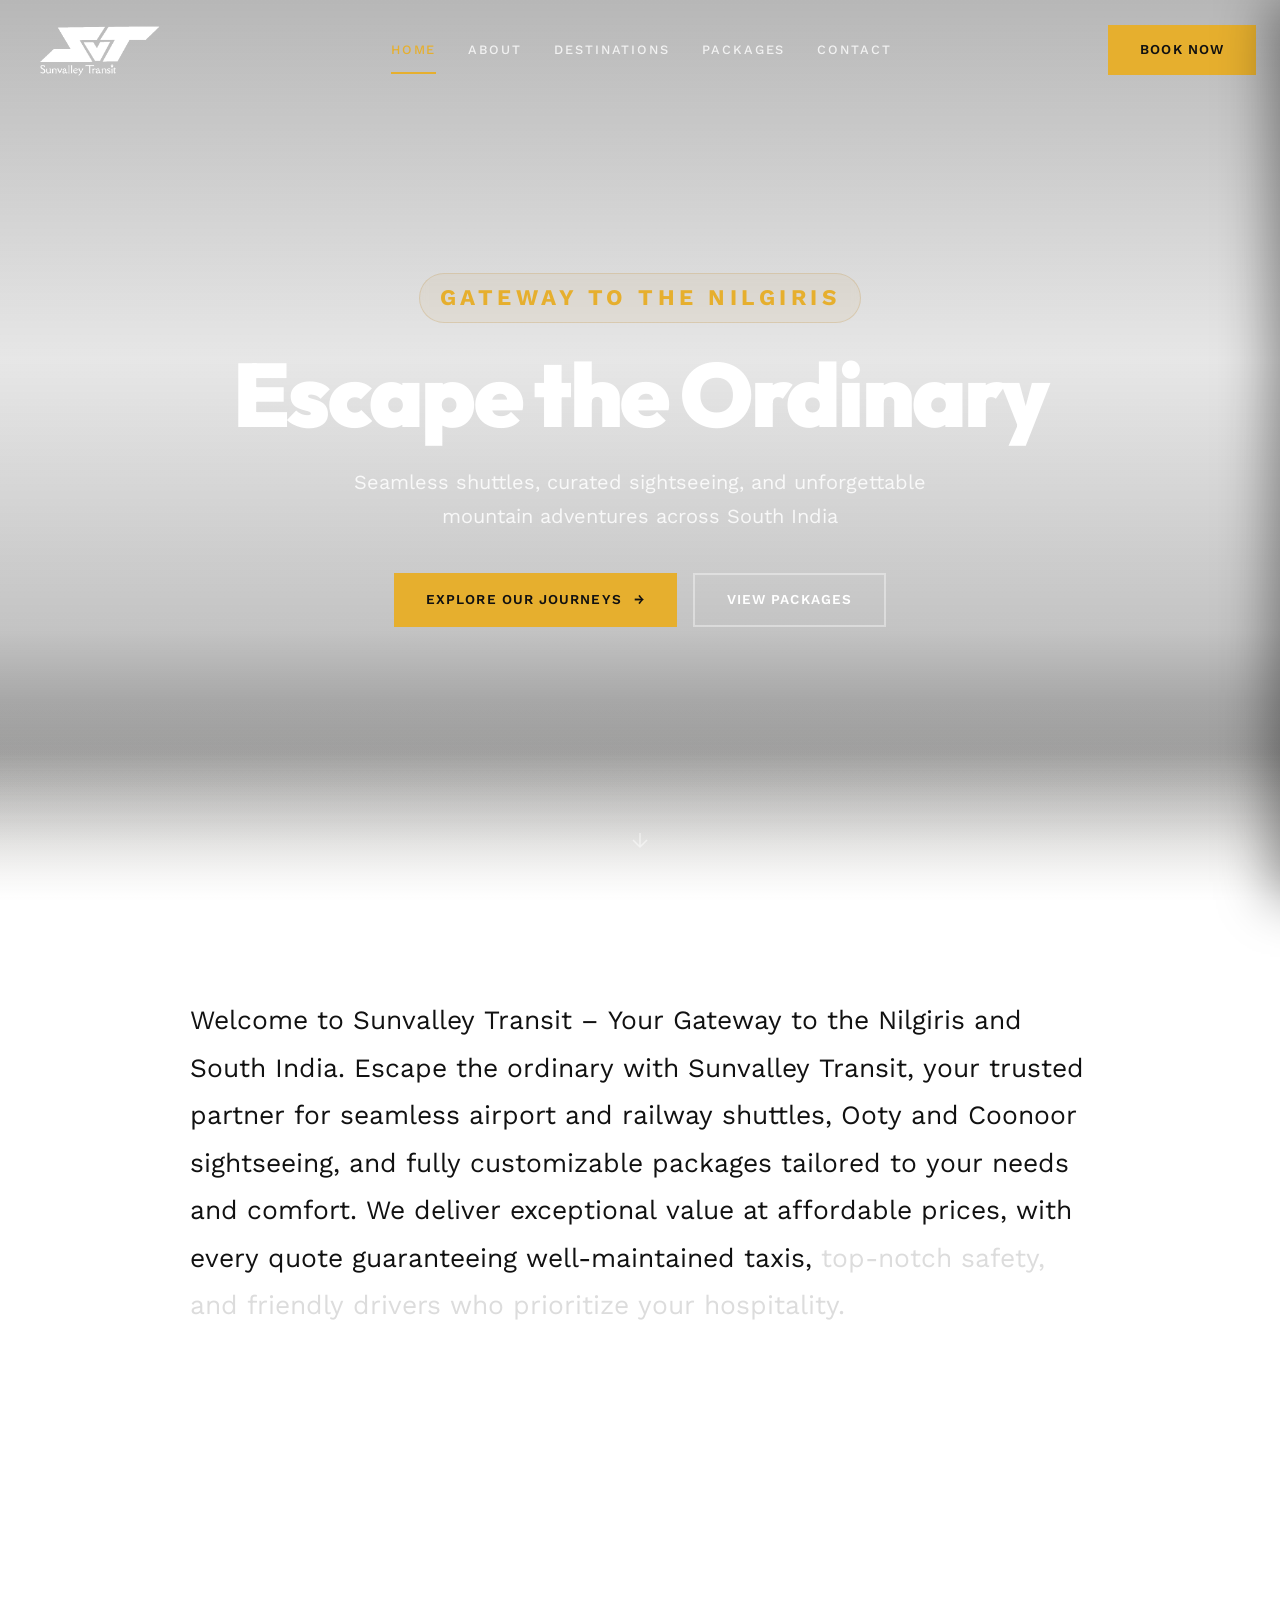
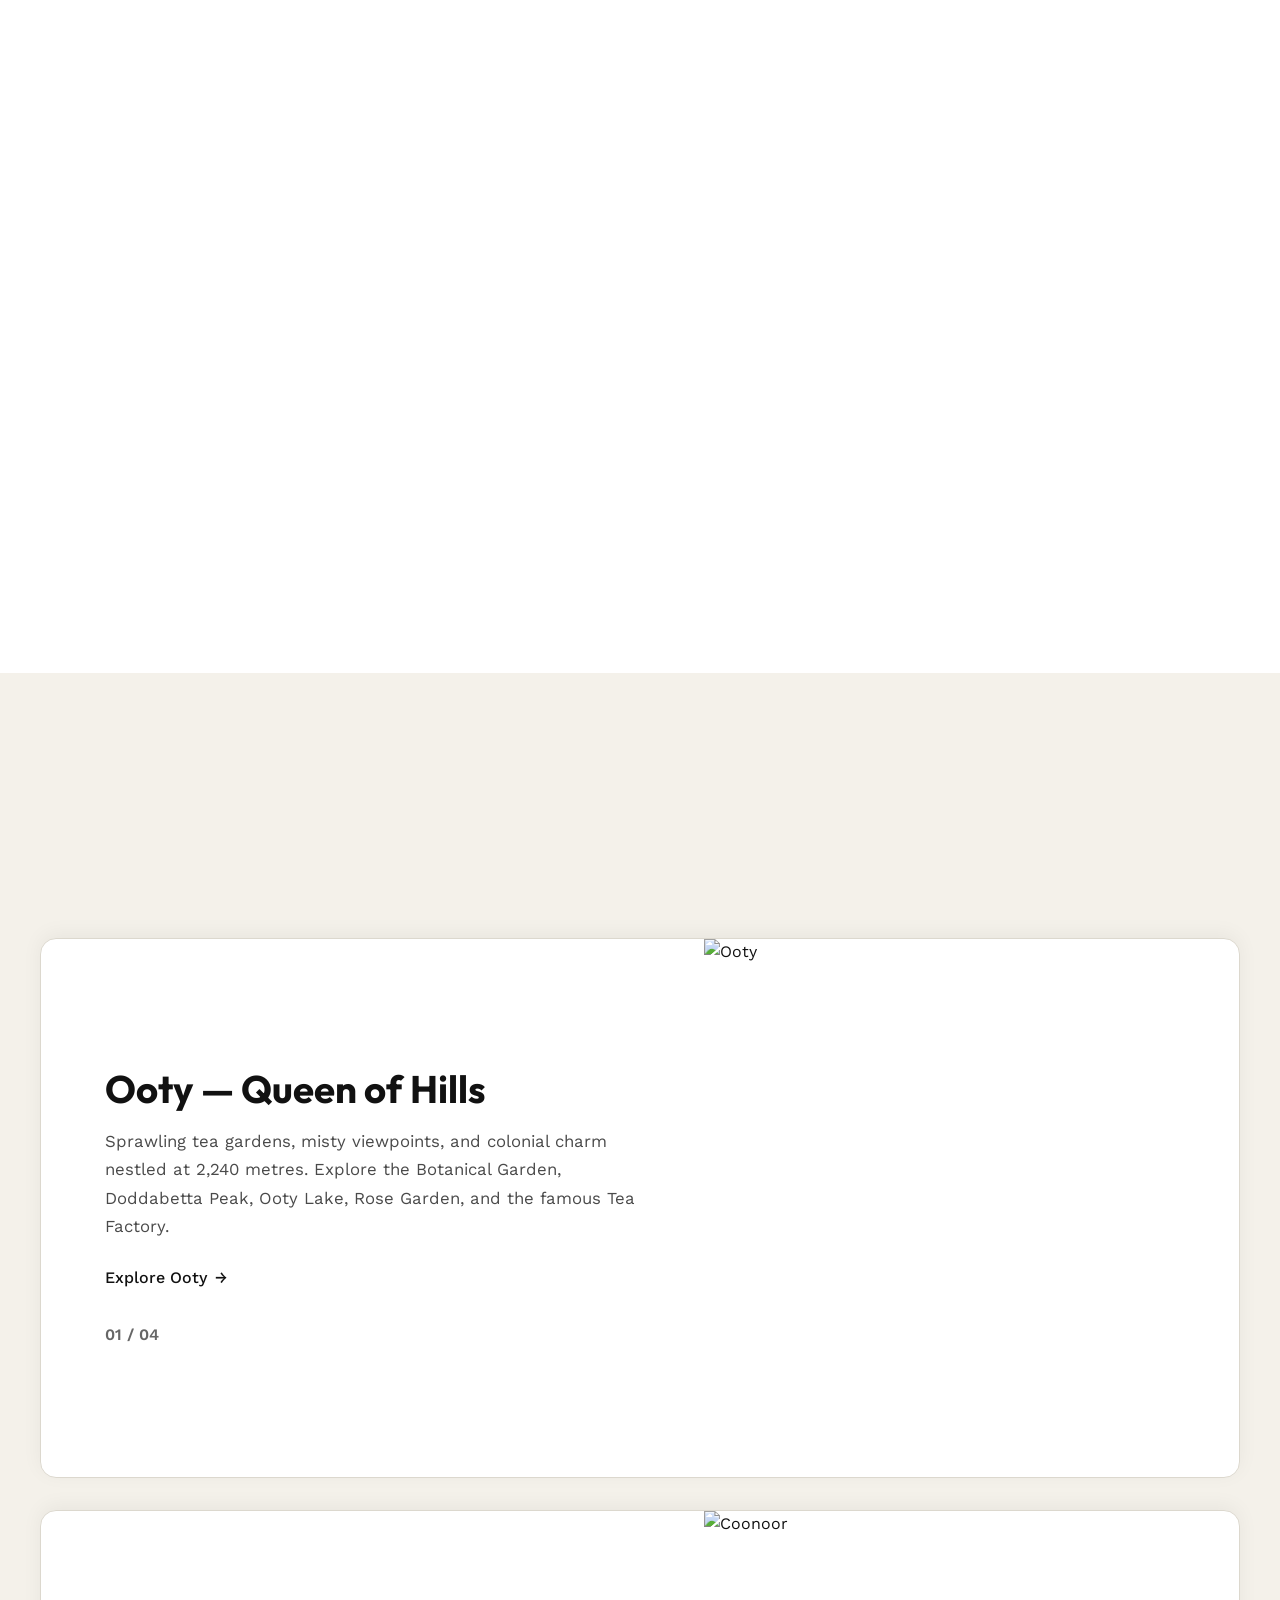
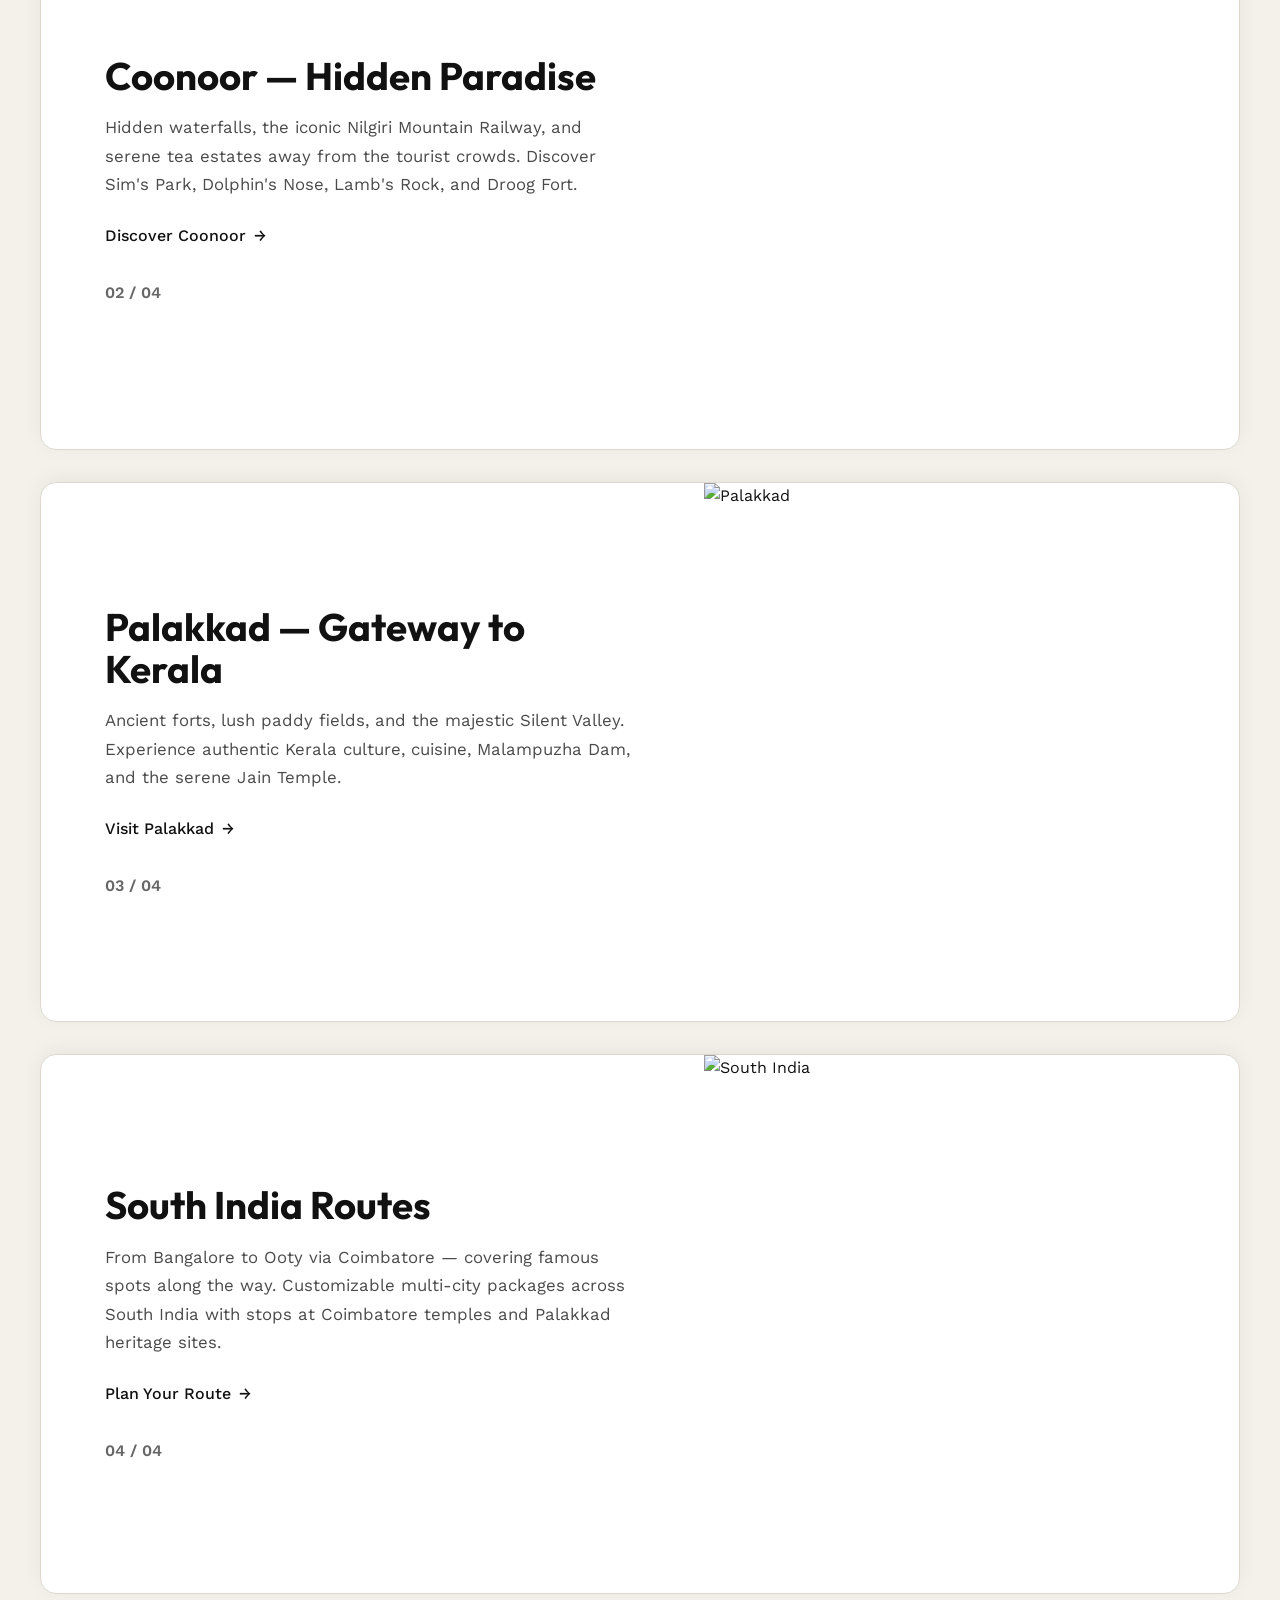
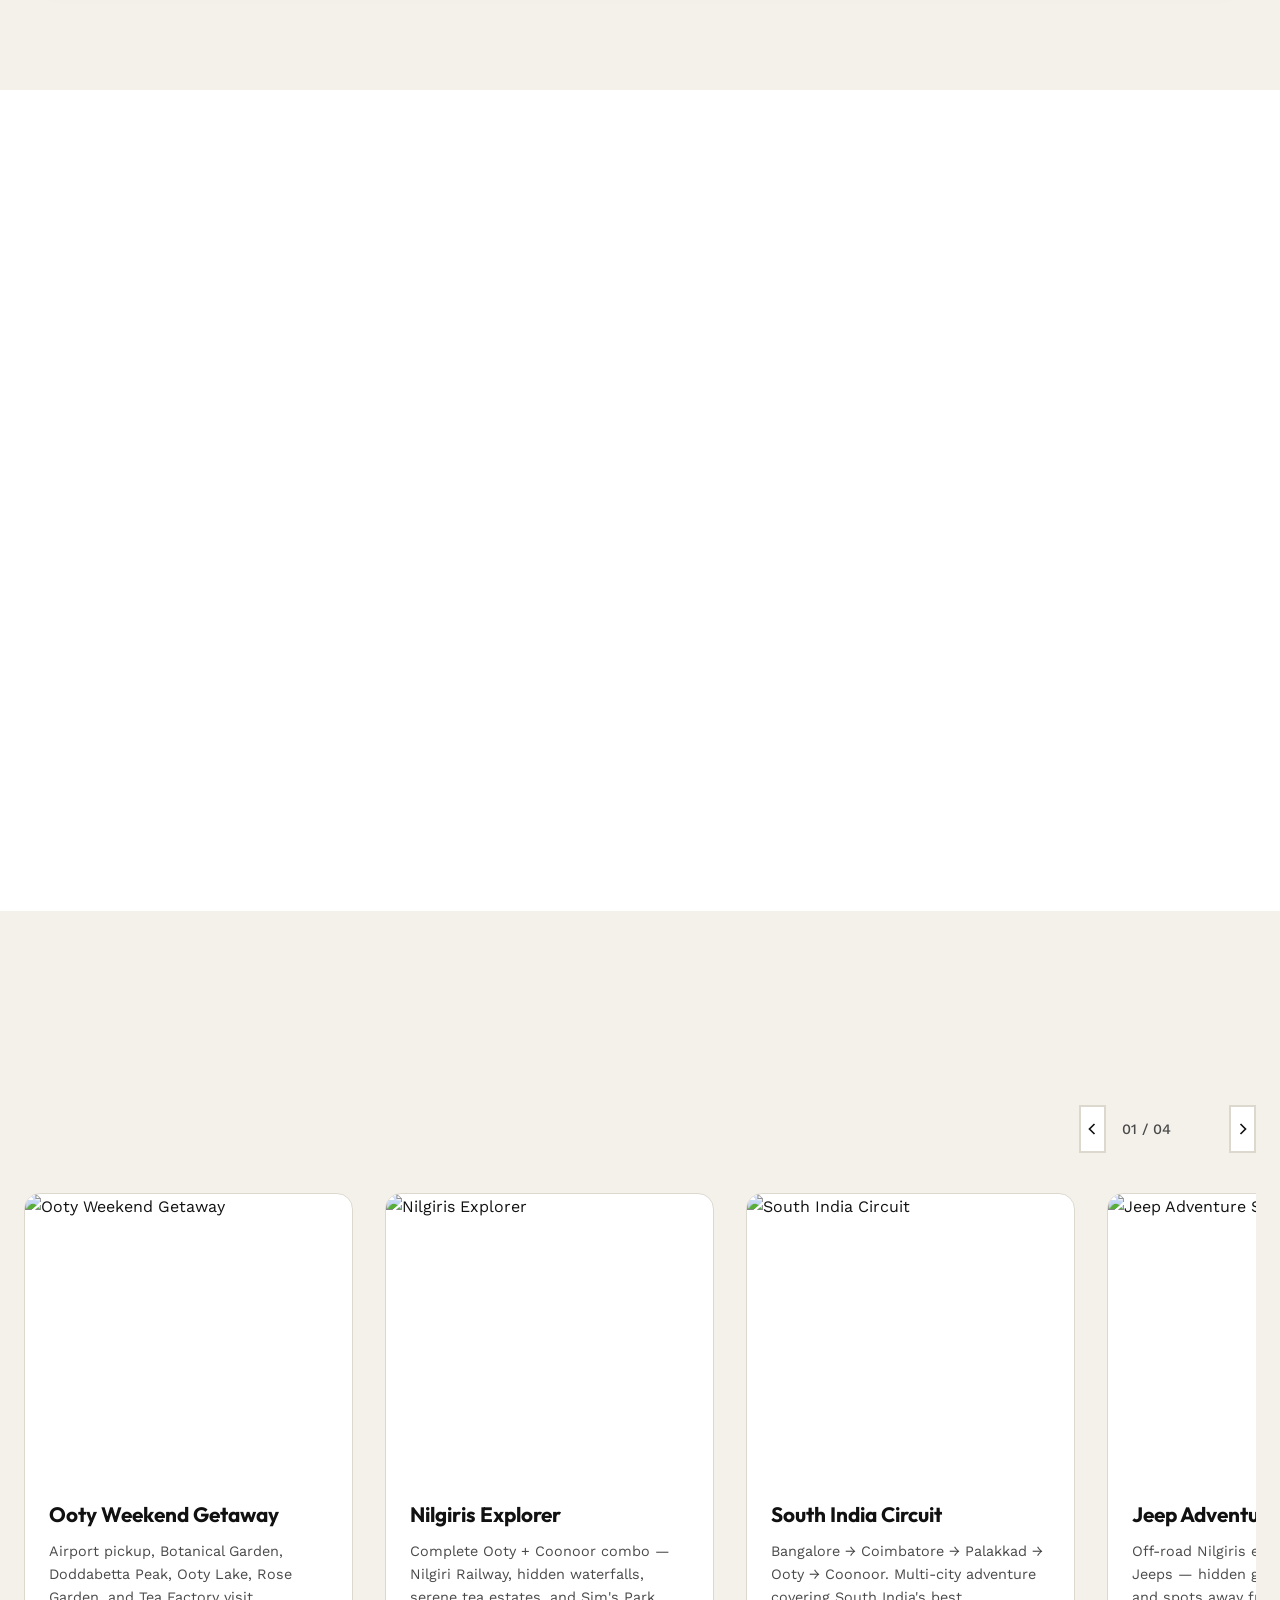
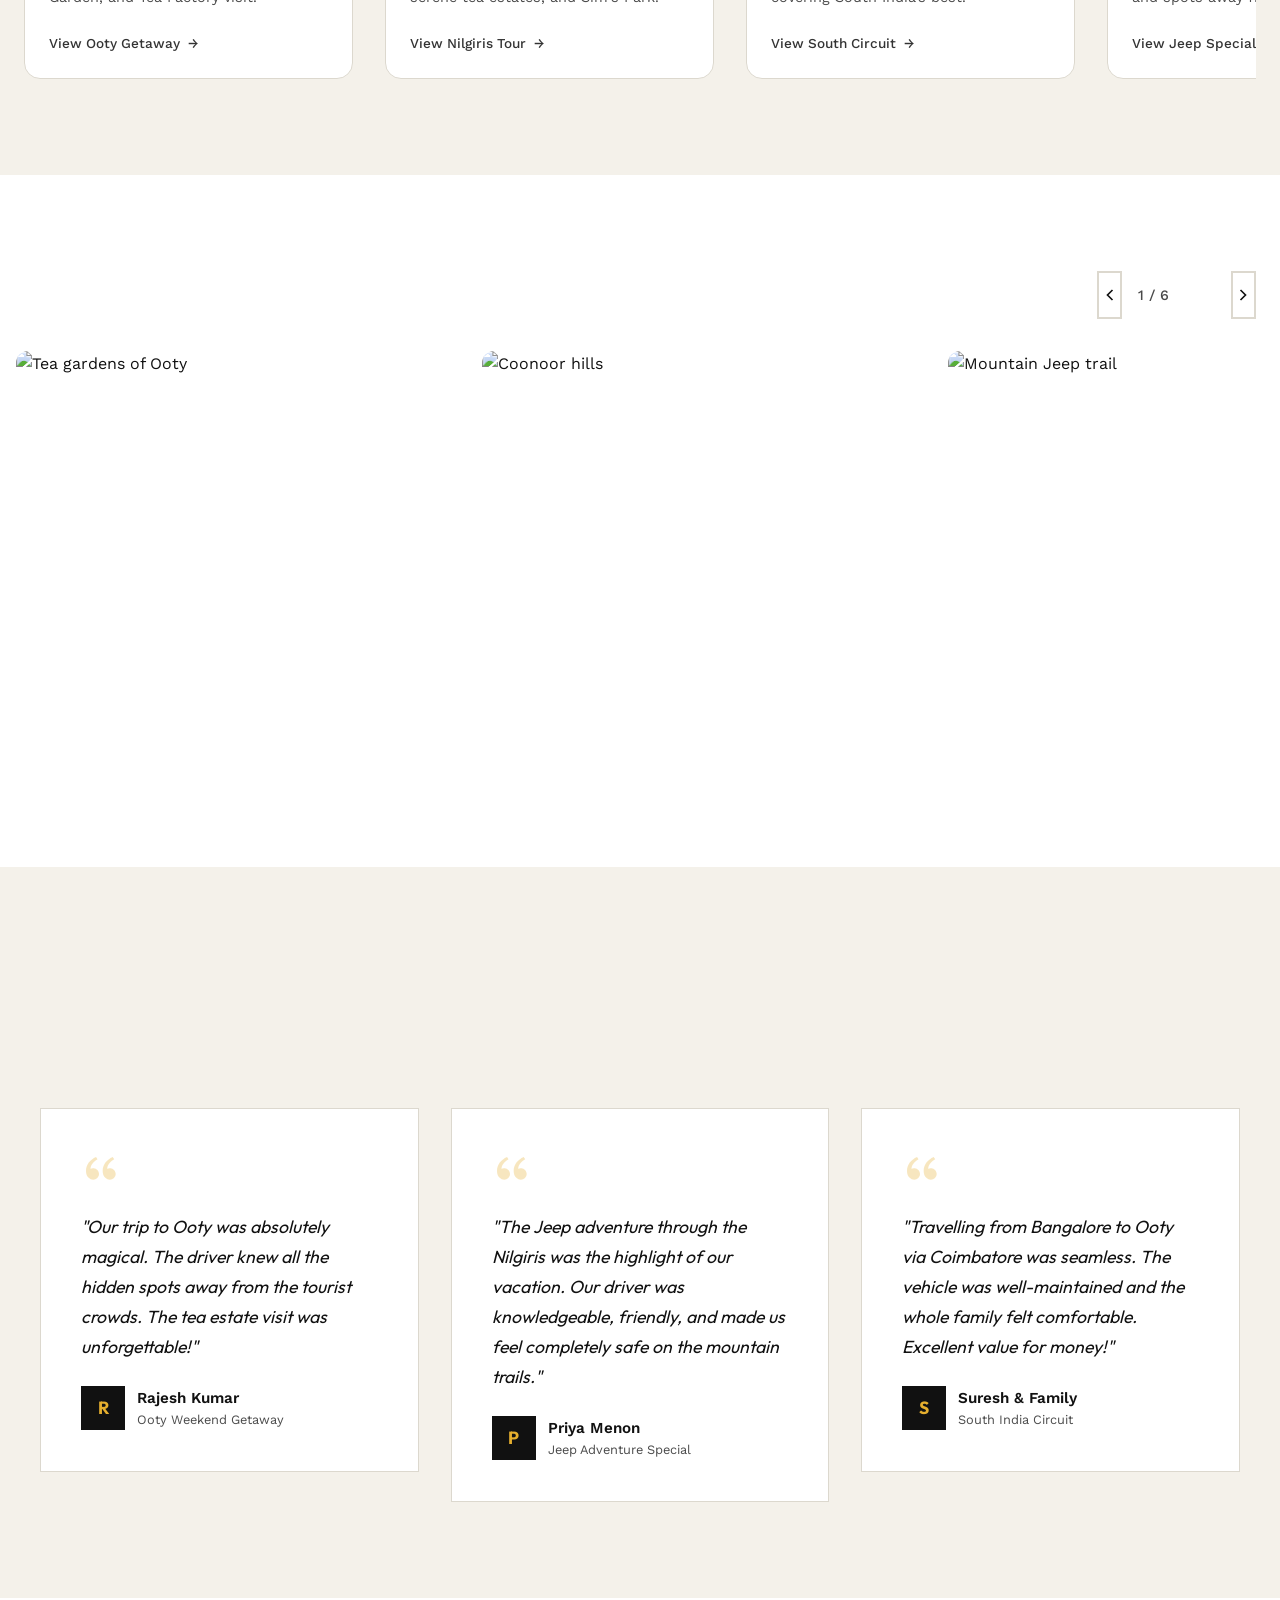
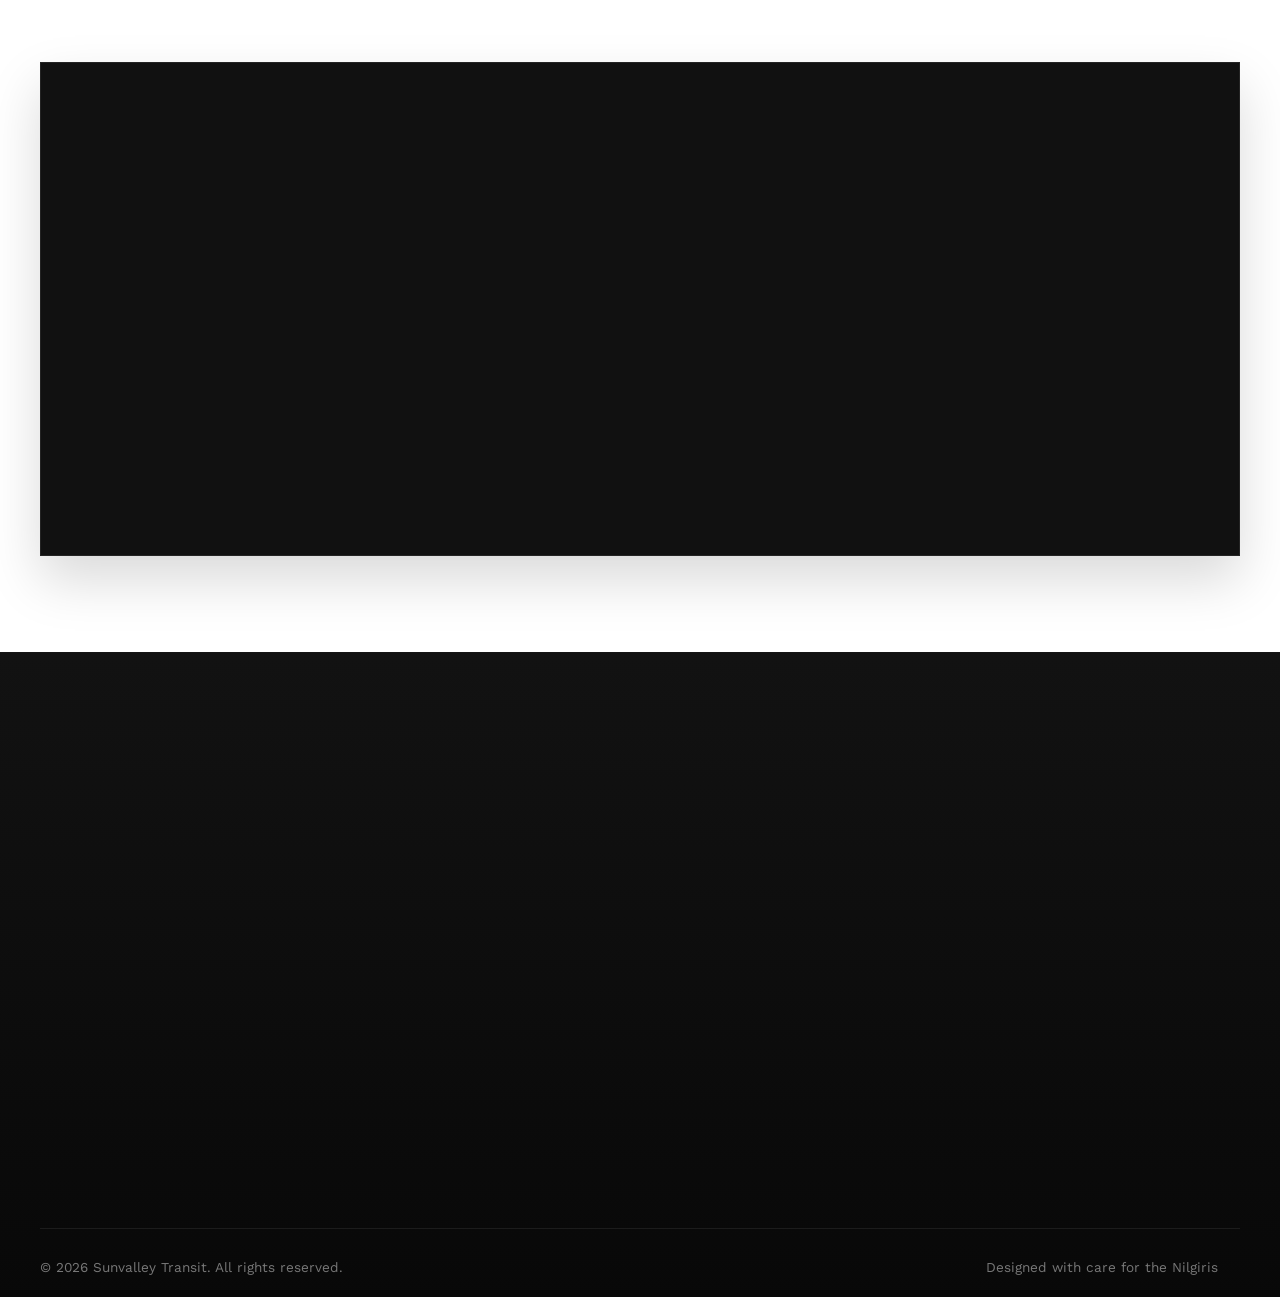
==== commit 7511c92c: "Changed SUV to MPV references across the site" ====
--- a/index.html
+++ b/index.html
@@ -81,11 +81,23 @@
        ════════════════════════════════════════════════ -->
   <header class="hero-section" style="position:relative;width:100%;height:100vh;min-height:700px;display:flex;align-items:center;justify-content:center;overflow:hidden;">
 
-    <!-- Video Background -->
-    <div class="hero-video-container">
-      <video autoplay muted loop playsinline poster="https://images.unsplash.com/photo-1585409677983-0f6c41ca9c3b?q=80&w=1920&auto=format&fit=crop">
-        <source src="https://cdn.pixabay.com/video/2020/07/30/45843-445974496_large.mp4" type="video/mp4">
-      </video>
+    <!-- CSS Background Slider -->
+    <style>
+      .hero-bg-slider { position: absolute; inset: 0; z-index: 1; pointer-events: none; }
+      .hero-bg-slide { position: absolute; inset: 0; opacity: 0; background-size: cover; background-position: center; animation: heroFade 15s infinite; transition: opacity 2s ease-in-out; }
+      .hero-bg-slide:nth-child(1) { background-image: url('https://images.unsplash.com/photo-1602216056096-3b40cc0c9944?q=80&w=1920&auto=format&fit=crop'); animation-delay: 0s; } /* Ooty */
+      .hero-bg-slide:nth-child(2) { background-image: url('https://images.unsplash.com/photo-1582555172866-f73bb12a2ab3?q=80&w=1920&auto=format&fit=crop'); animation-delay: 5s; } /* Coonoor */
+      .hero-bg-slide:nth-child(3) { background-image: url('https://images.unsplash.com/photo-1593693411515-c20261bcad6e?q=80&w=1920&auto=format&fit=crop'); animation-delay: 10s; } /* Palakkad */
+      @keyframes heroFade {
+        0%, 33.33% { opacity: 1; }
+        38.33%, 95% { opacity: 0; }
+        100% { opacity: 1; }
+      }
+    </style>
+    <div class="hero-bg-slider">
+      <div class="hero-bg-slide"></div>
+      <div class="hero-bg-slide"></div>
+      <div class="hero-bg-slide"></div>
     </div>
 
     <!-- Gradient Overlay -->
@@ -103,7 +115,7 @@
 
     <!-- Hero Content -->
     <div class="hero-content" style="position:relative;z-index:10;text-align:center;padding:0 1.5rem;max-width:1000px;margin:0 auto;">
-      <p class="overline" style="margin-bottom:1.5rem;">Gateway to the Nilgiris</p>
+      <p class="overline" style="margin-bottom:1.5rem;font-size:clamp(1rem,3vw,1.4rem);font-weight:700;letter-spacing:0.2em;color:var(--color-yellow);">Gateway to the Nilgiris</p>
       <h1 style="font-family:var(--font-heading);color:white;font-size:clamp(3rem,7vw,6rem);font-weight:900;line-height:1.05;letter-spacing:-0.03em;margin-bottom:1.5rem;">Escape <br class="mobile-break">the Ordinary</h1>
       <p class="hero-subtitle" style="color:rgba(255,255,255,0.85);font-size:clamp(1rem,2vw,1.25rem);line-height:1.7;margin-bottom:2.5rem;max-width:600px;margin-left:auto;margin-right:auto;">Seamless shuttles, curated sightseeing, and unforgettable mountain adventures across South India</p>
       <div class="hero-actions" style="display:flex;gap:1rem;justify-content:center;flex-wrap:wrap;">
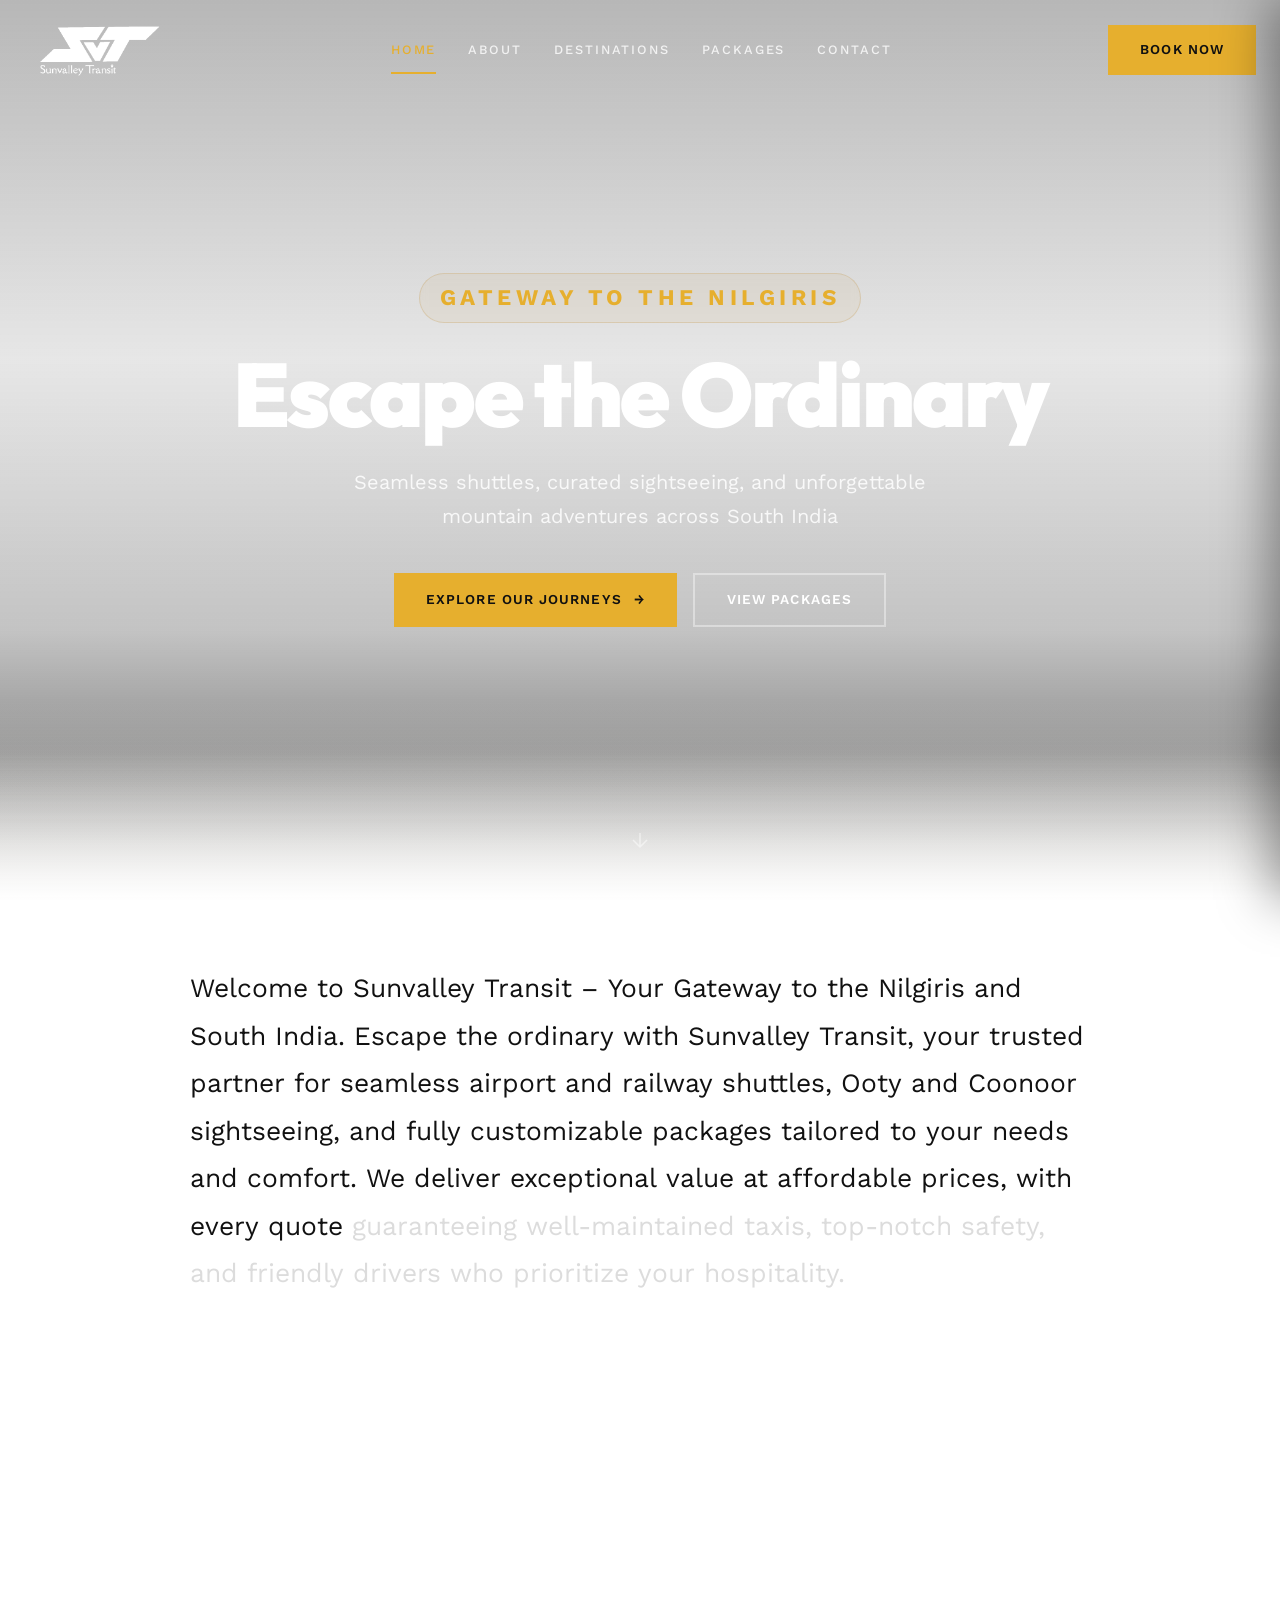
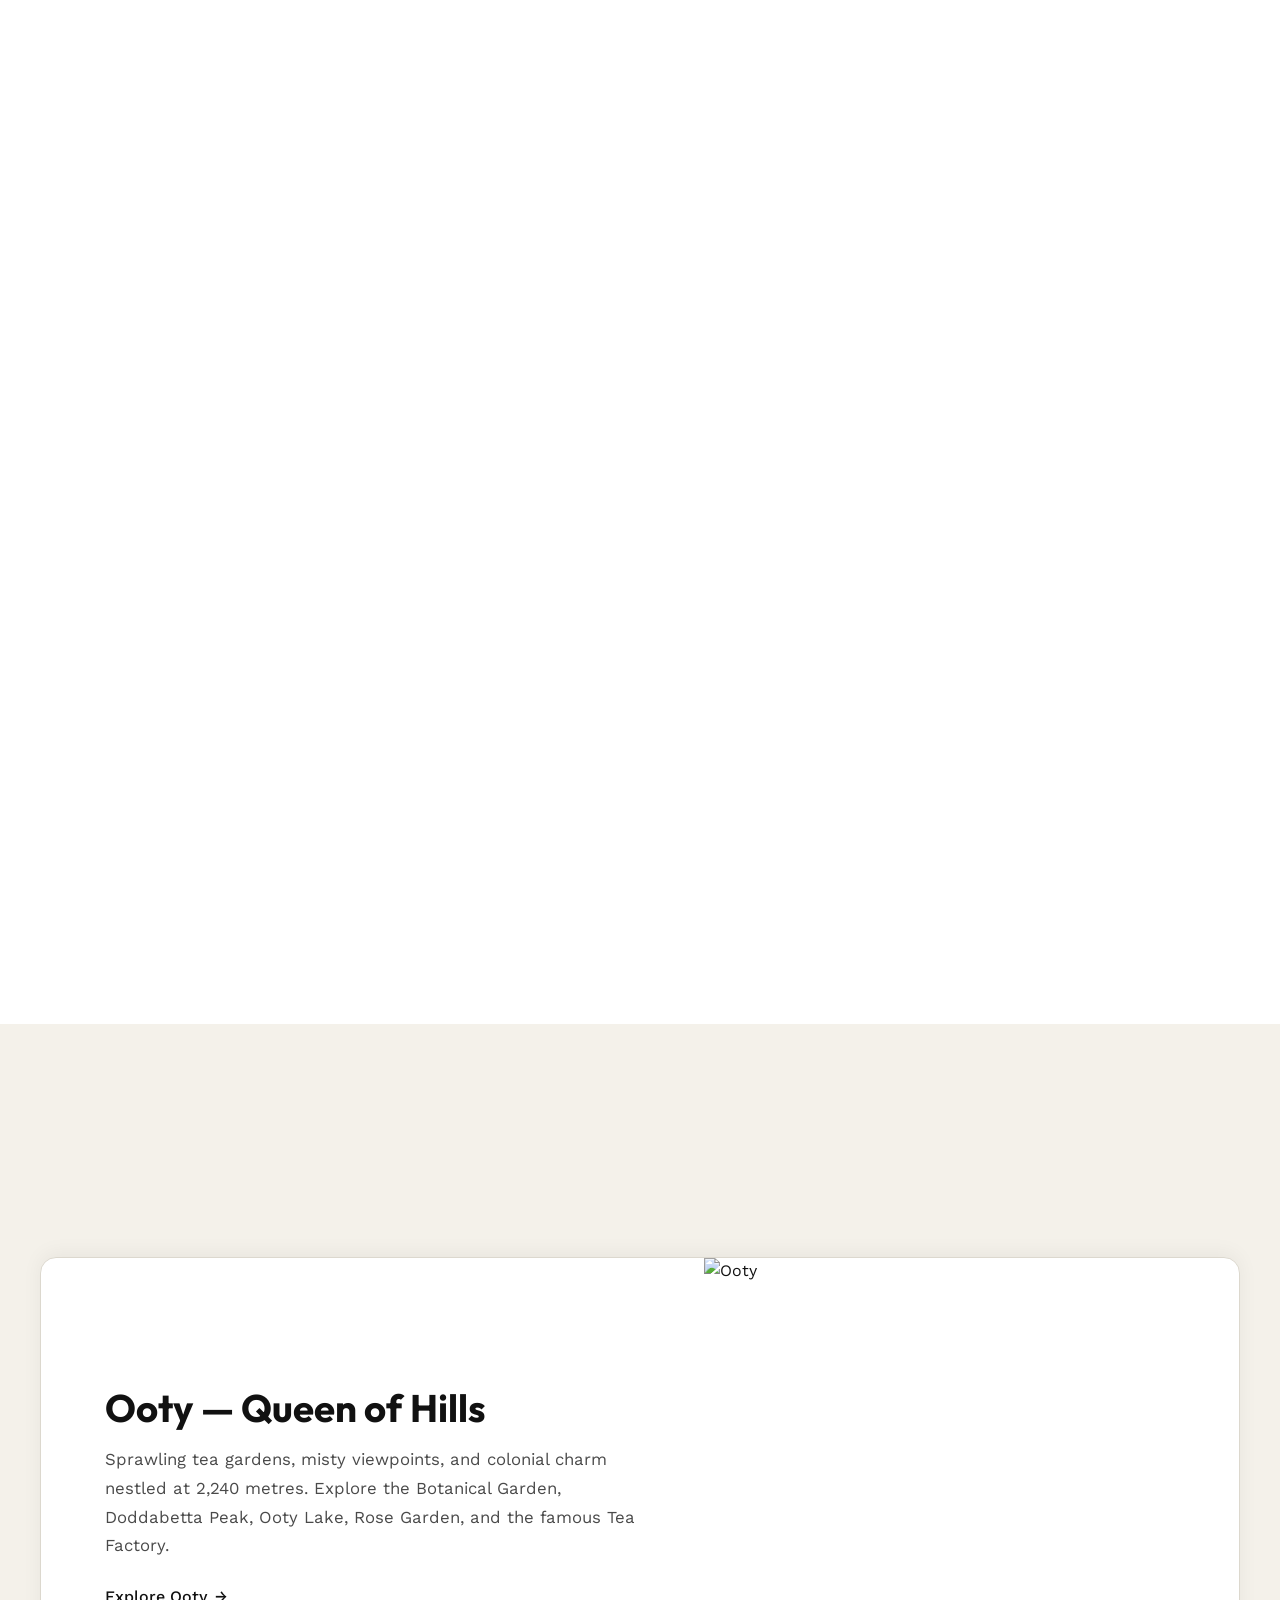
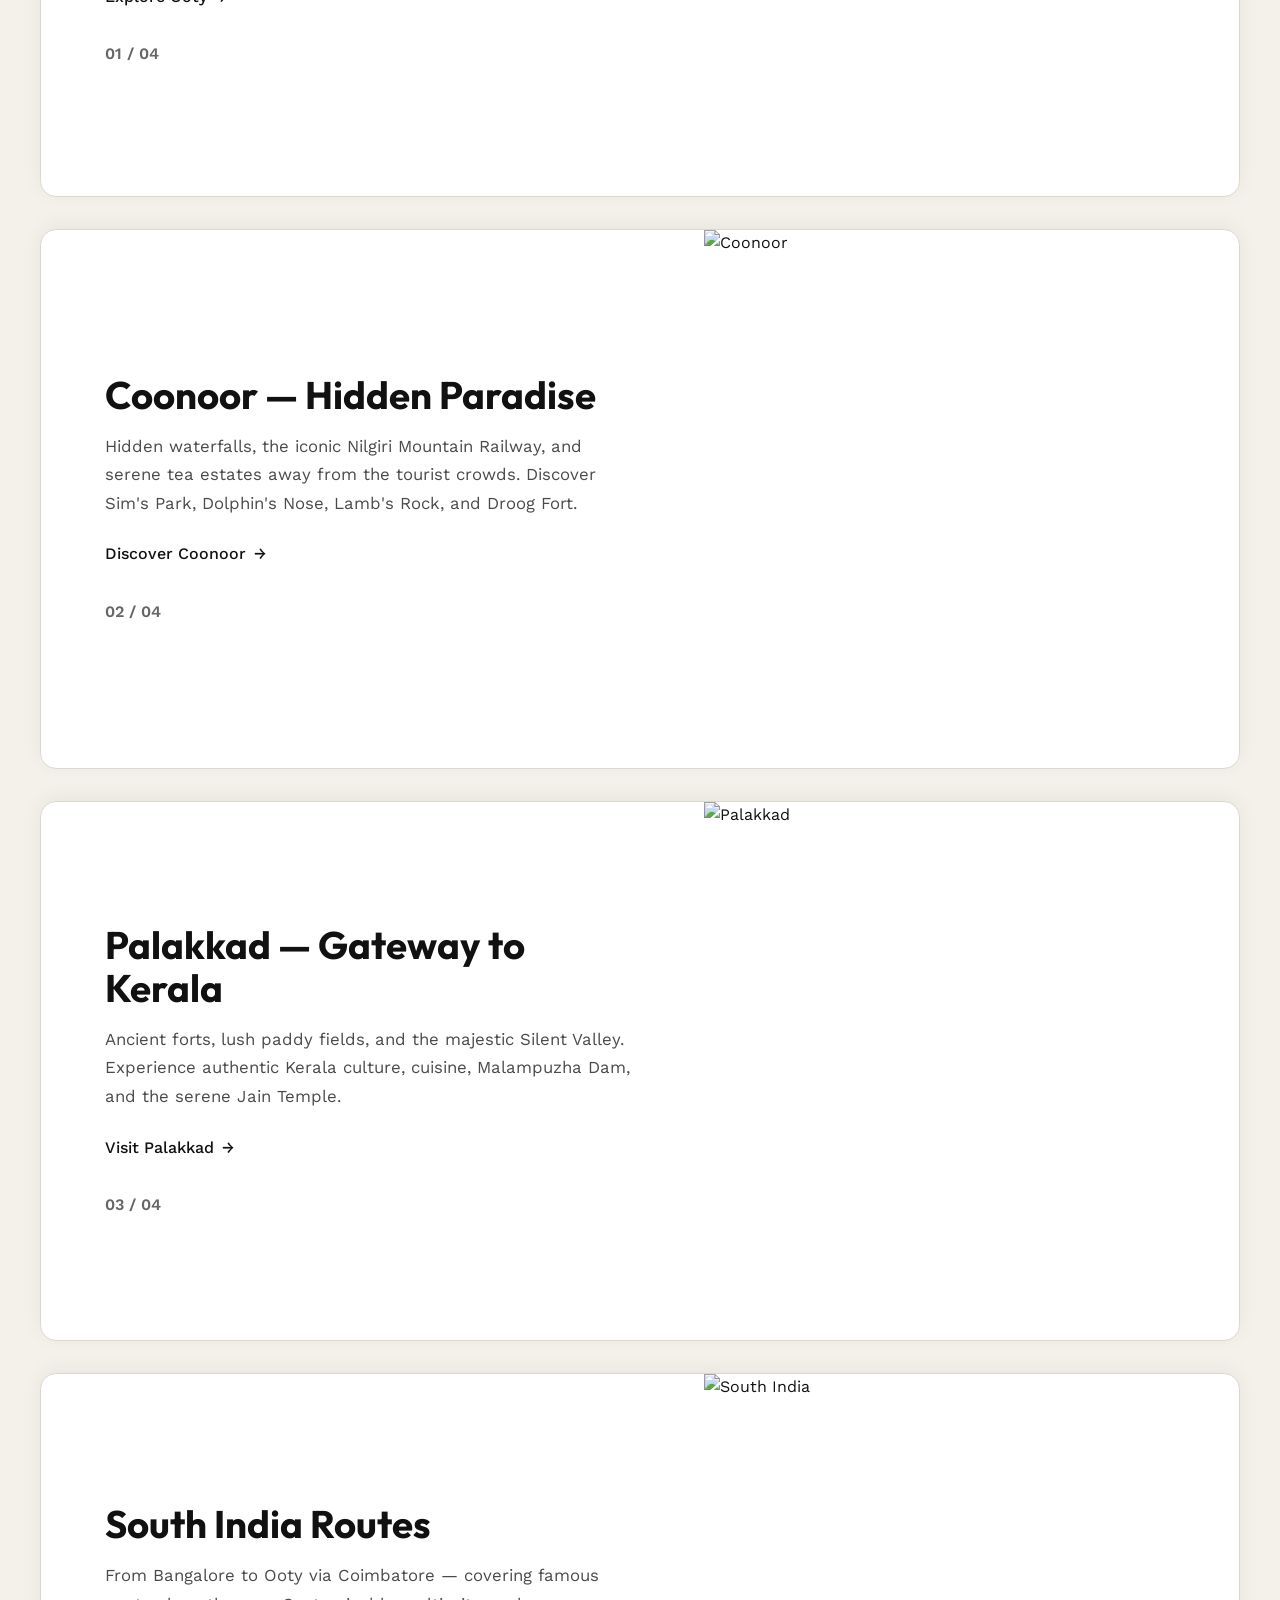
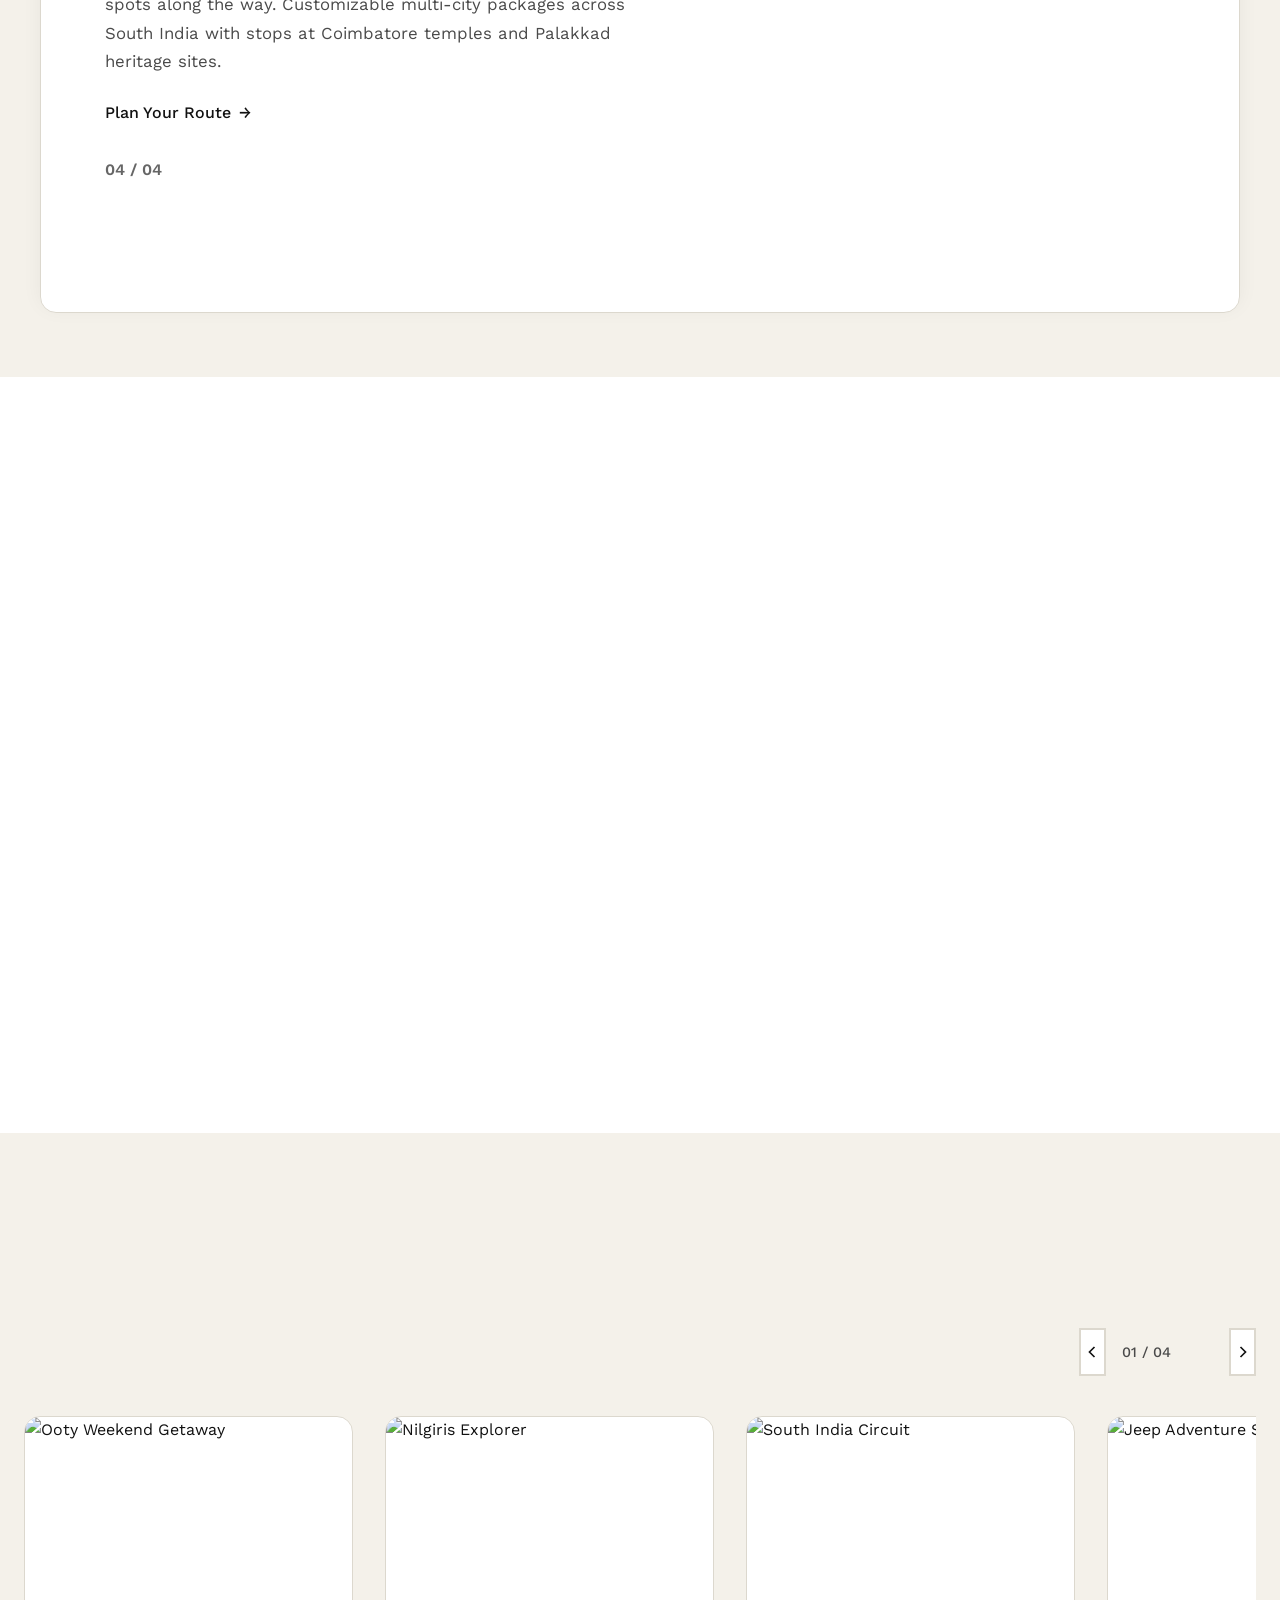
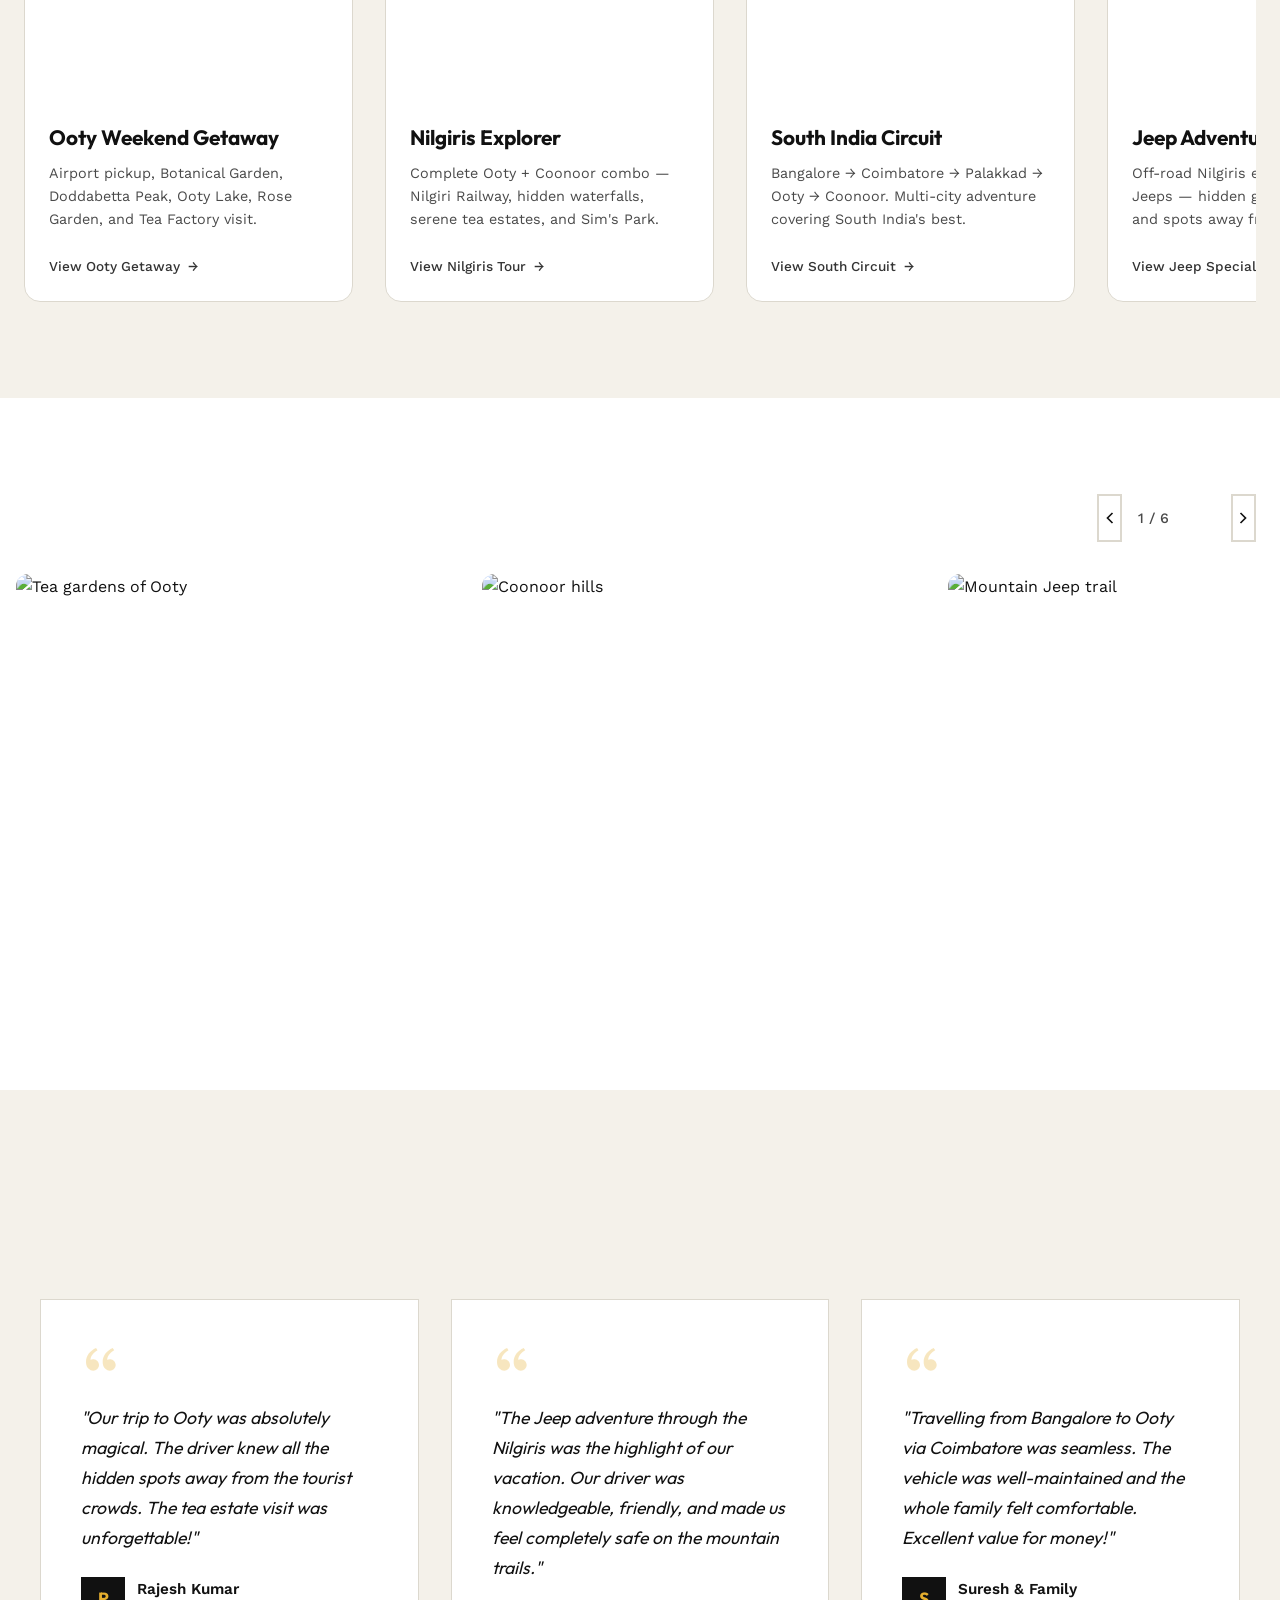
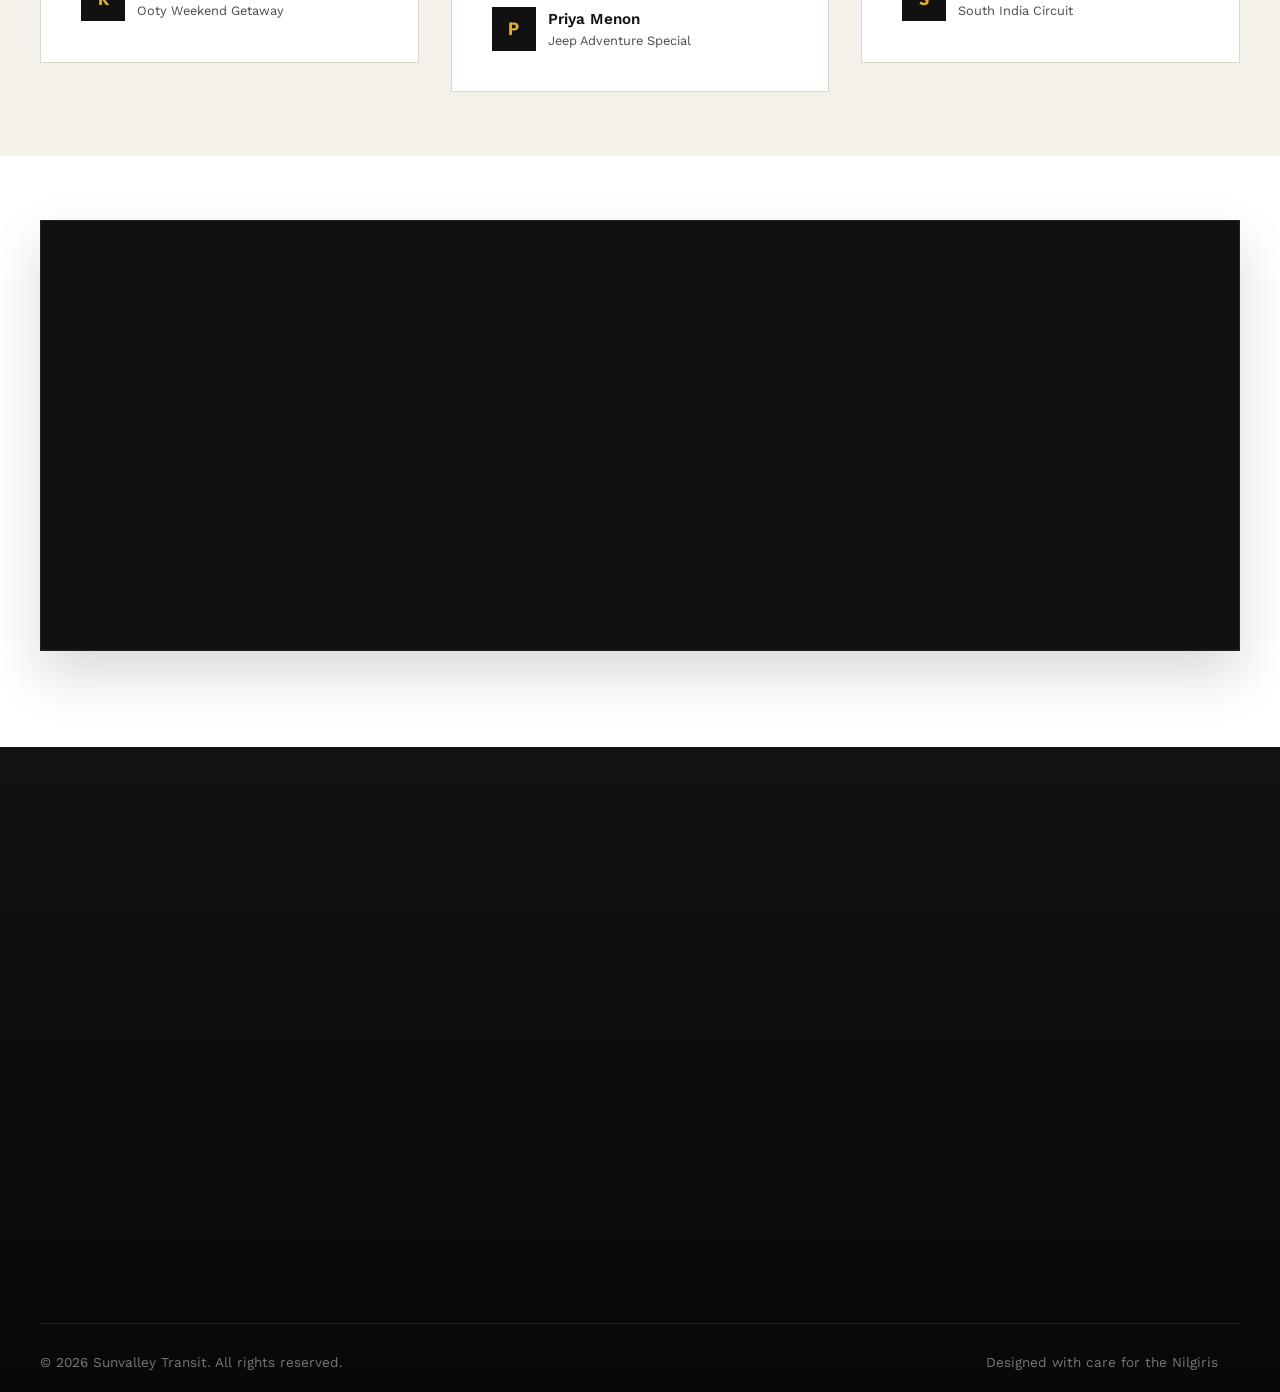
==== commit 3657a892: "Refactor inline styles into robust responsive CSS classes for mobile grids and spacing" ====
--- a/index.html
+++ b/index.html
@@ -134,7 +134,7 @@
   <!-- ════════════════════════════════════════════════
        ANIMATED TEXT SECTION (ATB Fill-on-Scroll)
        ════════════════════════════════════════════════ -->
-  <section style="padding:6rem 1.5rem 4rem;">
+  <section style="padding:4rem 1.5rem 4rem;">
     <div class="fill-text-container" style="max-width:900px;margin:0 auto;">
       <p data-fill-source style="font-size:clamp(1.15rem,2.5vw,1.65rem);line-height:1.8;font-weight:400;">Welcome to Sunvalley Transit – Your Gateway to the Nilgiris and South India. Escape the ordinary with Sunvalley Transit, your trusted partner for seamless airport and railway shuttles, Ooty and Coonoor sightseeing, and fully customizable packages tailored to your needs and comfort. We deliver exceptional value at affordable prices, with every quote guaranteeing well-maintained taxis, top-notch safety, and friendly drivers who prioritize your hospitality.</p>
     </div>
@@ -143,9 +143,9 @@
       <p style="color:var(--text-muted);font-size:1.1rem;margin-top:1rem;">Explore the best of the Nilgiris with our carefully curated attraction lists.</p>
     </div>
 
-    <div class="reveal" style="display:grid;grid-template-columns:repeat(auto-fit, minmax(280px, 1fr));gap:2rem;margin-bottom:3rem;max-width:1200px;margin-left:auto;margin-right:auto;">
+    <div class="reveal" class="grid-responsive-base grid-cols-auto-280" style="margin-bottom:3rem;max-width:1200px;margin-left:auto;margin-right:auto;">
       <!-- Ooty -->
-      <div style="background:white;border-radius:12px;padding:2.5rem;box-shadow:0 10px 30px rgba(0,0,0,0.03);border:1px solid rgba(0,0,0,0.05);">
+      <div style="background:white;border-radius:12px;box-shadow:0 10px 30px rgba(0,0,0,0.03);border:1px solid rgba(0,0,0,0.05);">
         <h3 style="font-family:var(--font-heading);font-size:1.4rem;font-weight:700;margin-bottom:1.5rem;color:var(--color-black);display:flex;align-items:center;gap:0.5rem;"><i data-lucide="map" style="width:20px;height:20px;color:rgba(12,12,12,0.8);"></i> Ooty Attractions</h3>
         <ul style="list-style:none;padding:0;margin:0;display:flex;flex-direction:column;gap:0.75rem;color:var(--text-muted);font-size:0.95rem;">
           <li style="display:flex;gap:0.5rem;"><i data-lucide="check" style="width:16px;height:16px;flex-shrink:0;"></i> Botanical Garden</li>
@@ -163,7 +163,7 @@
       </div>
 
       <!-- Pykara -->
-      <div style="background:white;border-radius:12px;padding:2.5rem;box-shadow:0 10px 30px rgba(0,0,0,0.03);border:1px solid rgba(0,0,0,0.05);">
+      <div style="background:white;border-radius:12px;box-shadow:0 10px 30px rgba(0,0,0,0.03);border:1px solid rgba(0,0,0,0.05);">
         <h3 style="font-family:var(--font-heading);font-size:1.4rem;font-weight:700;margin-bottom:1.5rem;color:var(--color-black);display:flex;align-items:center;gap:0.5rem;"><i data-lucide="mountain" style="width:20px;height:20px;color:rgba(12,12,12,0.8);"></i> Pykara Attractions</h3>
         <ul style="list-style:none;padding:0;margin:0;display:flex;flex-direction:column;gap:0.75rem;color:var(--text-muted);font-size:0.95rem;">
           <li style="display:flex;gap:0.5rem;"><i data-lucide="check" style="width:16px;height:16px;flex-shrink:0;"></i> Pine Forest</li>
@@ -175,7 +175,7 @@
       </div>
 
       <!-- Avalanchi & Safari -->
-      <div style="background:white;border-radius:12px;padding:2.5rem;box-shadow:0 10px 30px rgba(0,0,0,0.03);border:1px solid rgba(0,0,0,0.05);">
+      <div style="background:white;border-radius:12px;box-shadow:0 10px 30px rgba(0,0,0,0.03);border:1px solid rgba(0,0,0,0.05);">
         <h3 style="font-family:var(--font-heading);font-size:1.4rem;font-weight:700;margin-bottom:1.5rem;color:var(--color-black);display:flex;align-items:center;gap:0.5rem;"><i data-lucide="tent" style="width:20px;height:20px;color:rgba(12,12,12,0.8);"></i> Avalanchi & Safari</h3>
         <ul style="list-style:none;padding:0;margin:0;display:flex;flex-direction:column;gap:0.75rem;color:var(--text-muted);font-size:0.95rem;">
           <li style="display:flex;gap:0.5rem;"><i data-lucide="check" style="width:16px;height:16px;flex-shrink:0;"></i> Emerald Lake</li>
@@ -195,7 +195,7 @@
   <!-- ════════════════════════════════════════════════
        STACKED DESTINATION CARDS
        ════════════════════════════════════════════════ -->
-  <section style="padding:6rem 1.5rem;background:var(--bg-beige);">
+  <section style="padding:4rem 1.5rem;background:var(--bg-beige);">
     <div style="max-width:1200px;margin:0 auto;">
       <div class="reveal" style="text-align:center;margin-bottom:4rem;">
         <p class="overline" style="margin-bottom:0.75rem;">Destinations</p>
@@ -265,7 +265,7 @@
   <!-- ════════════════════════════════════════════════
        WHY CHOOSE US — Stats + Feature Cards
        ════════════════════════════════════════════════ -->
-  <section style="padding:6rem 1.5rem;background:var(--white);">
+  <section style="padding:4rem 1.5rem;background:var(--white);">
     <div style="max-width:1200px;margin:0 auto;">
 
       <!-- Header -->
@@ -295,7 +295,7 @@
       </div>
 
       <!-- Feature Cards -->
-      <div style="display:grid;grid-template-columns:repeat(auto-fit,minmax(280px,1fr));gap:2rem;" class="stagger-children">
+      <div class="stagger-children grid-responsive-base grid-cols-auto-280">
 
         <div class="feature-card">
           <div class="icon-wrap">
@@ -449,7 +449,7 @@
           <div class="swiper-slide" style="width:auto;">
             <div class="package-card">
               <div class="card-image" style="background:linear-gradient(135deg,var(--color-black),var(--color-dark-grey));display:flex;align-items:center;justify-content:center;">
-                <div style="text-align:center;color:var(--white);padding:2rem;">
+                <div style="text-align:center;color:var(--white);">
                   <i data-lucide="compass" style="width:48px;height:48px;margin:0 auto 1rem;display:block;color:var(--color-yellow);"></i>
                   <p style="font-family:var(--font-heading);font-size:1.5rem;font-weight:800;">Your Dream Trip</p>
                 </div>
@@ -543,7 +543,7 @@
   <!-- ════════════════════════════════════════════════
        TESTIMONIALS
        ════════════════════════════════════════════════ -->
-  <section style="padding:6rem 1.5rem;background:var(--bg-beige);">
+  <section style="padding:4rem 1.5rem;background:var(--bg-beige);">
     <div style="max-width:1200px;margin:0 auto;">
       <div style="text-align:center;margin-bottom:3rem;" class="reveal">
         <p class="overline" style="margin-bottom:0.75rem;">Guest Stories</p>
@@ -608,7 +608,7 @@
 
 
   <section class="cta-banner-wrapper">
-    <div class="cta-banner" style="padding:6rem 1.5rem;">
+    <div class="cta-banner" style="padding:4rem 1.5rem;">
       <div style="max-width:800px;margin:0 auto;text-align:center;position:relative;z-index:1;">
         <div class="reveal">
           <h2 style="font-family:var(--font-heading);color:var(--white);font-size:clamp(2rem,5vw,3.5rem);font-weight:700;line-height:1.1;margin-bottom:1.5rem;">Ready to Begin Your<br>Nilgiris Adventure?</h2>
--- a/css/custom.css
+++ b/css/custom.css
@@ -2119,4 +2119,24 @@
     text-align: center;
     justify-content: center;
   }
-}+}
+/* ═══════════════════════════════════════════════════
+   RESPONSIVE GRIDS FOR NEW CONTENT
+   ═══════════════════════════════════════════════════ */
+.grid-responsive-base {
+  display: grid;
+  gap: 2rem;
+}
+
+.grid-cols-auto-280 { grid-template-columns: repeat(auto-fit, minmax(min(100%, 280px), 1fr)); }
+.grid-cols-auto-320 { grid-template-columns: repeat(auto-fit, minmax(min(100%, 320px), 1fr)); }
+.grid-cols-auto-500 { grid-template-columns: repeat(auto-fit, minmax(min(100%, 500px), 1fr)); }
+
+@media (max-width: 768px) {
+  .grid-responsive-base {
+    gap: 1.25rem;
+  }
+  .package-grid-card {
+    padding: 1.5rem !important; /* Override inline styles robustly */
+  }
+}
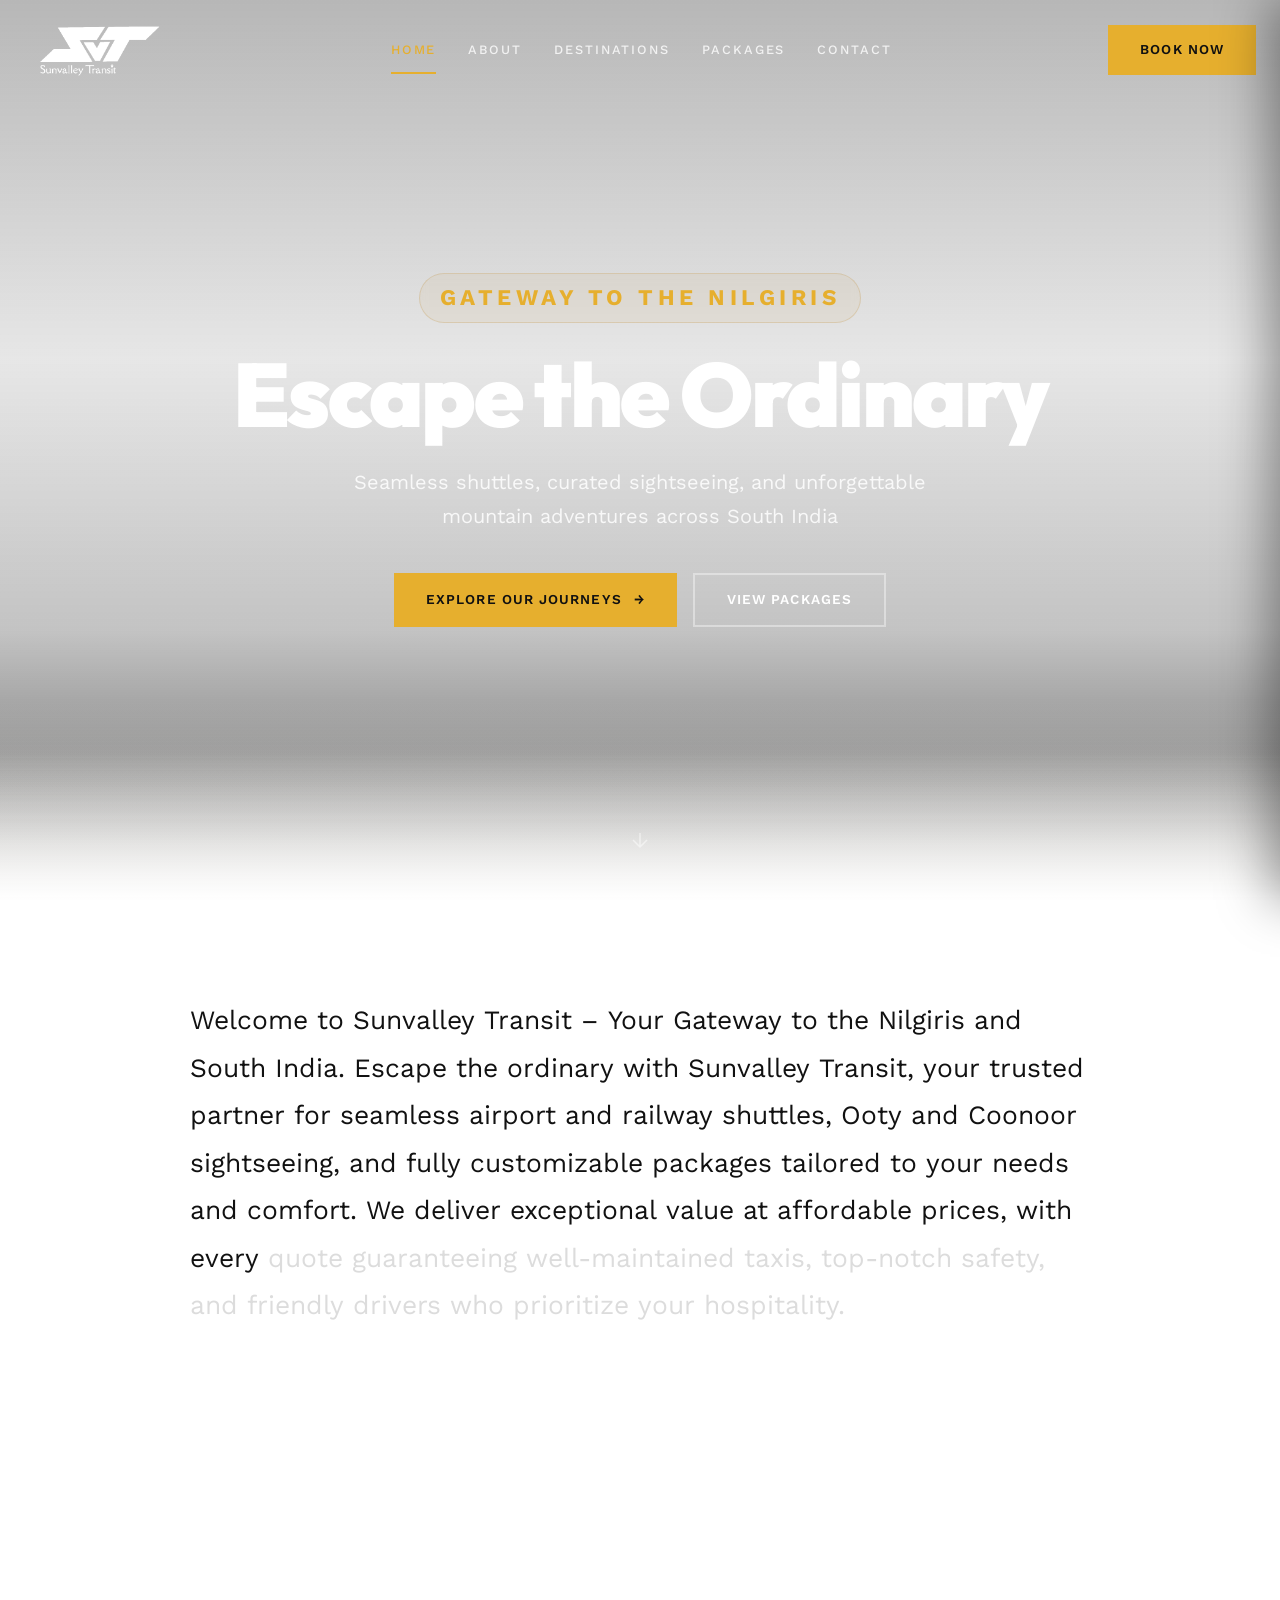
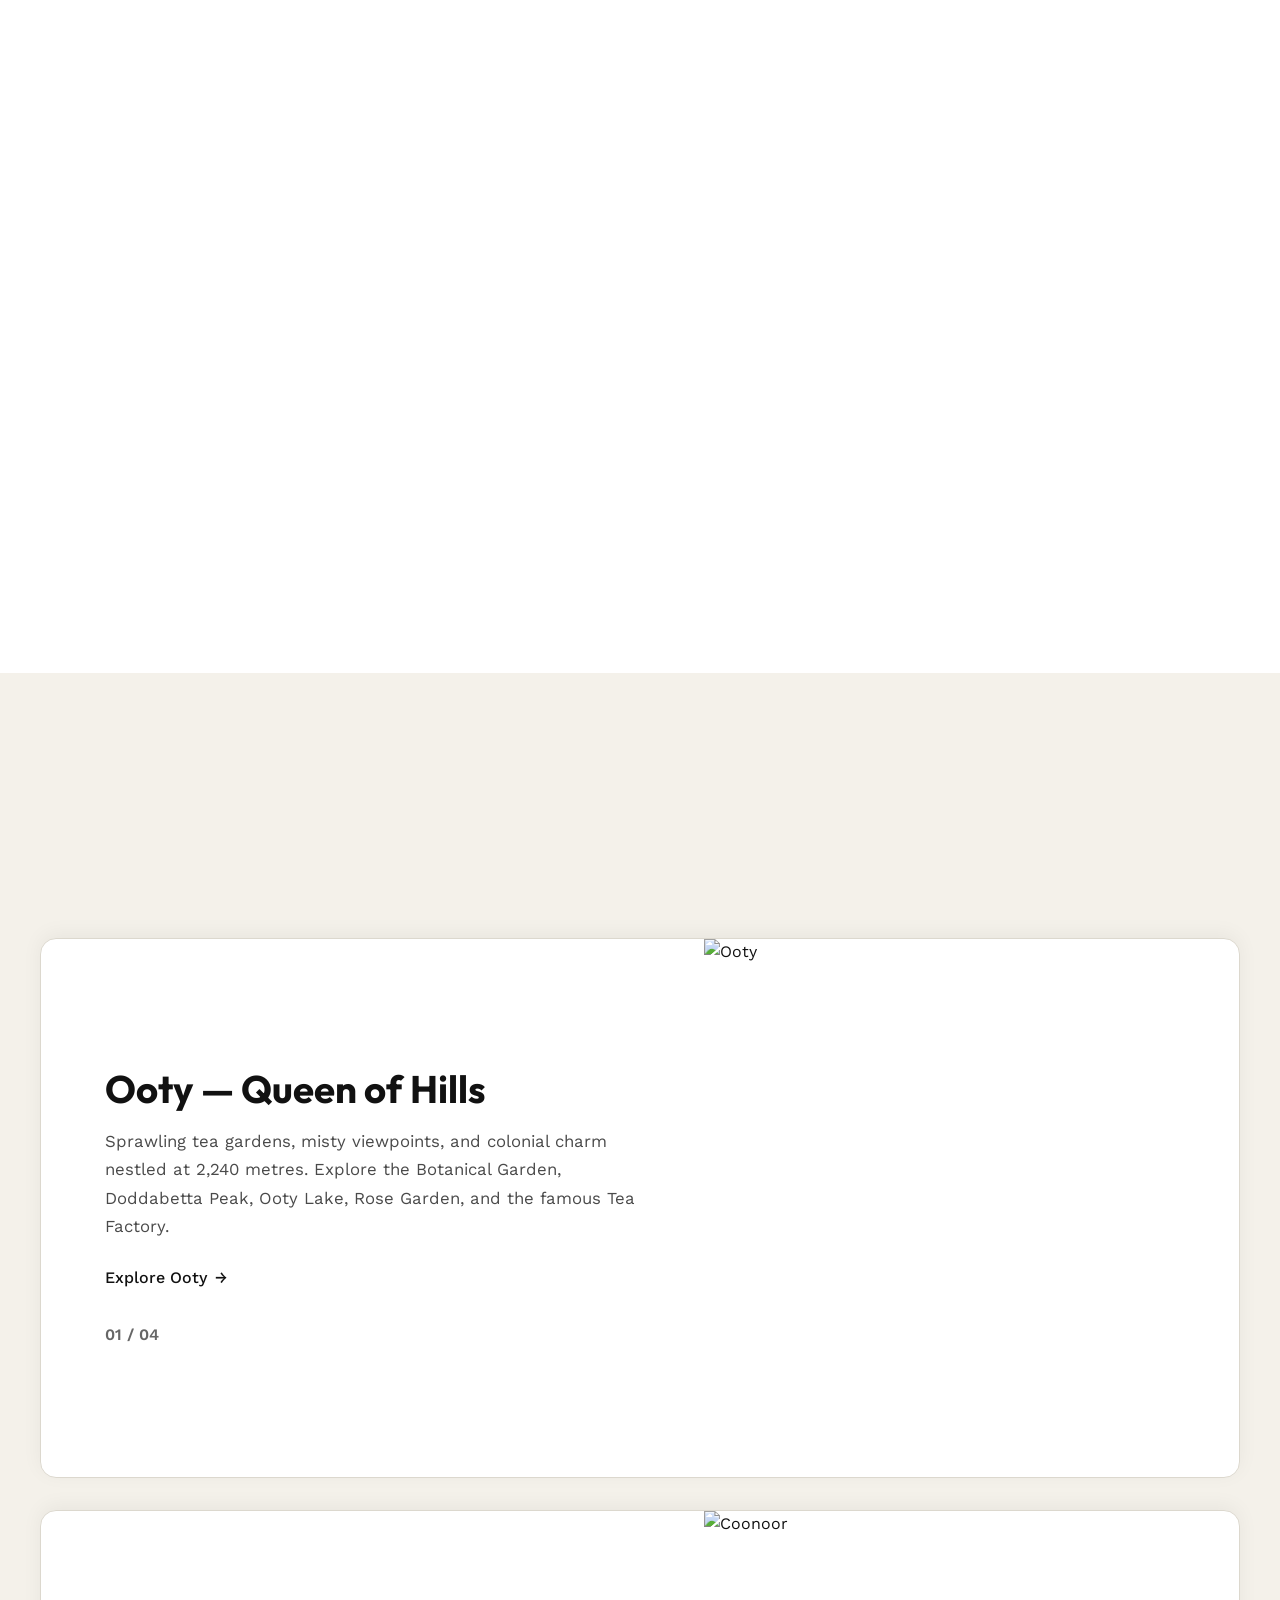
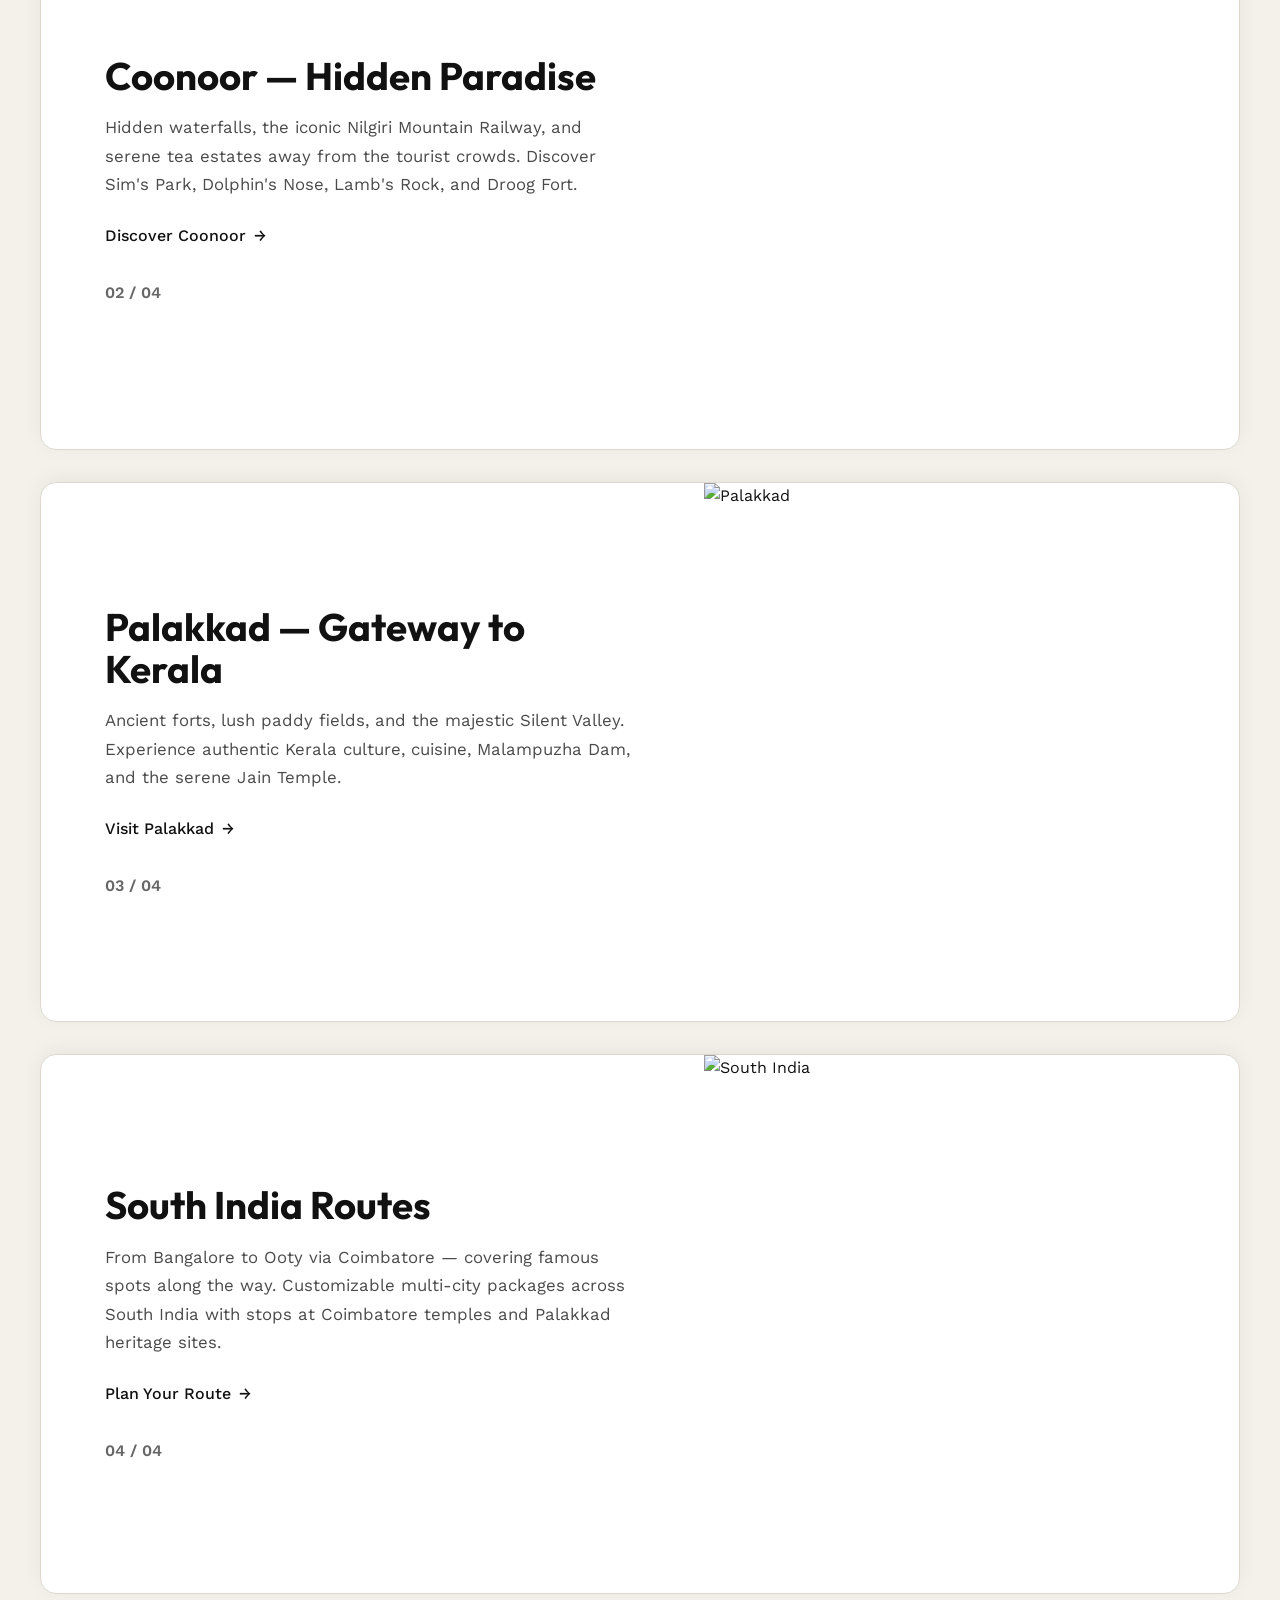
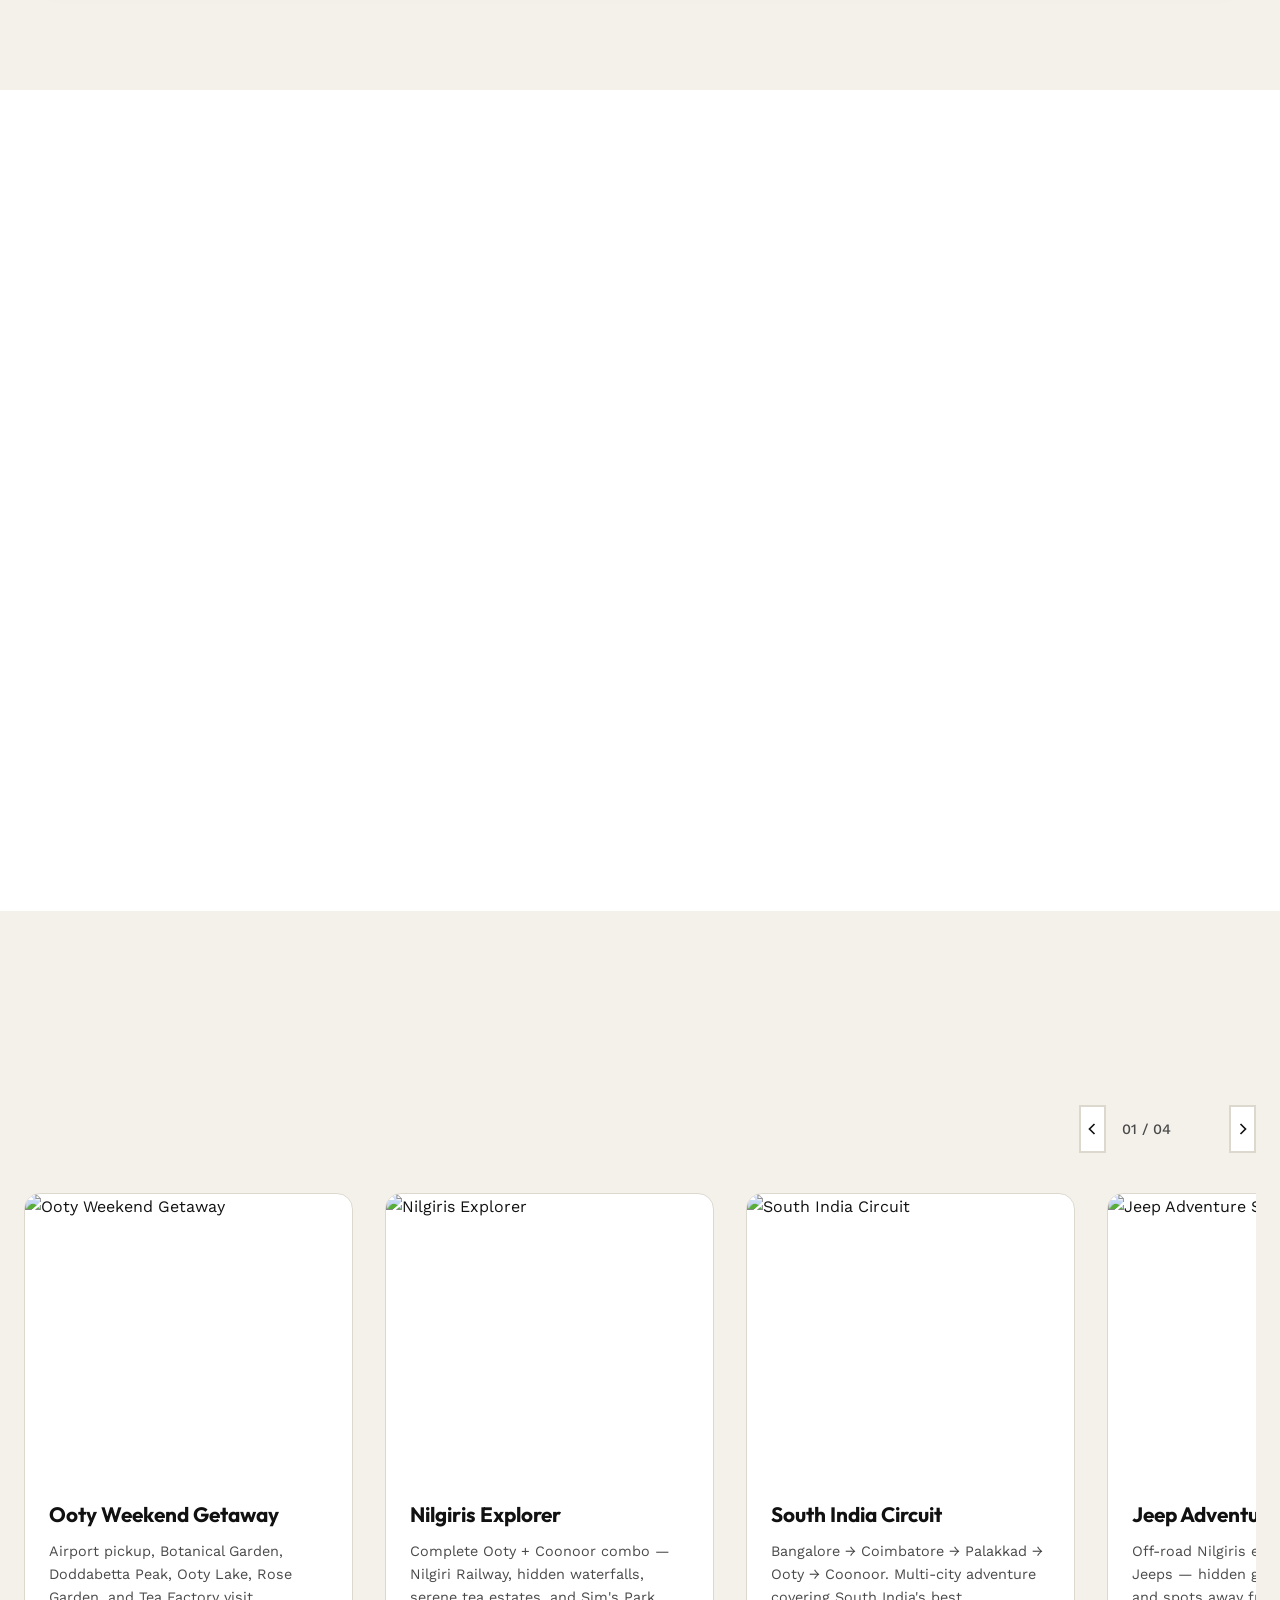
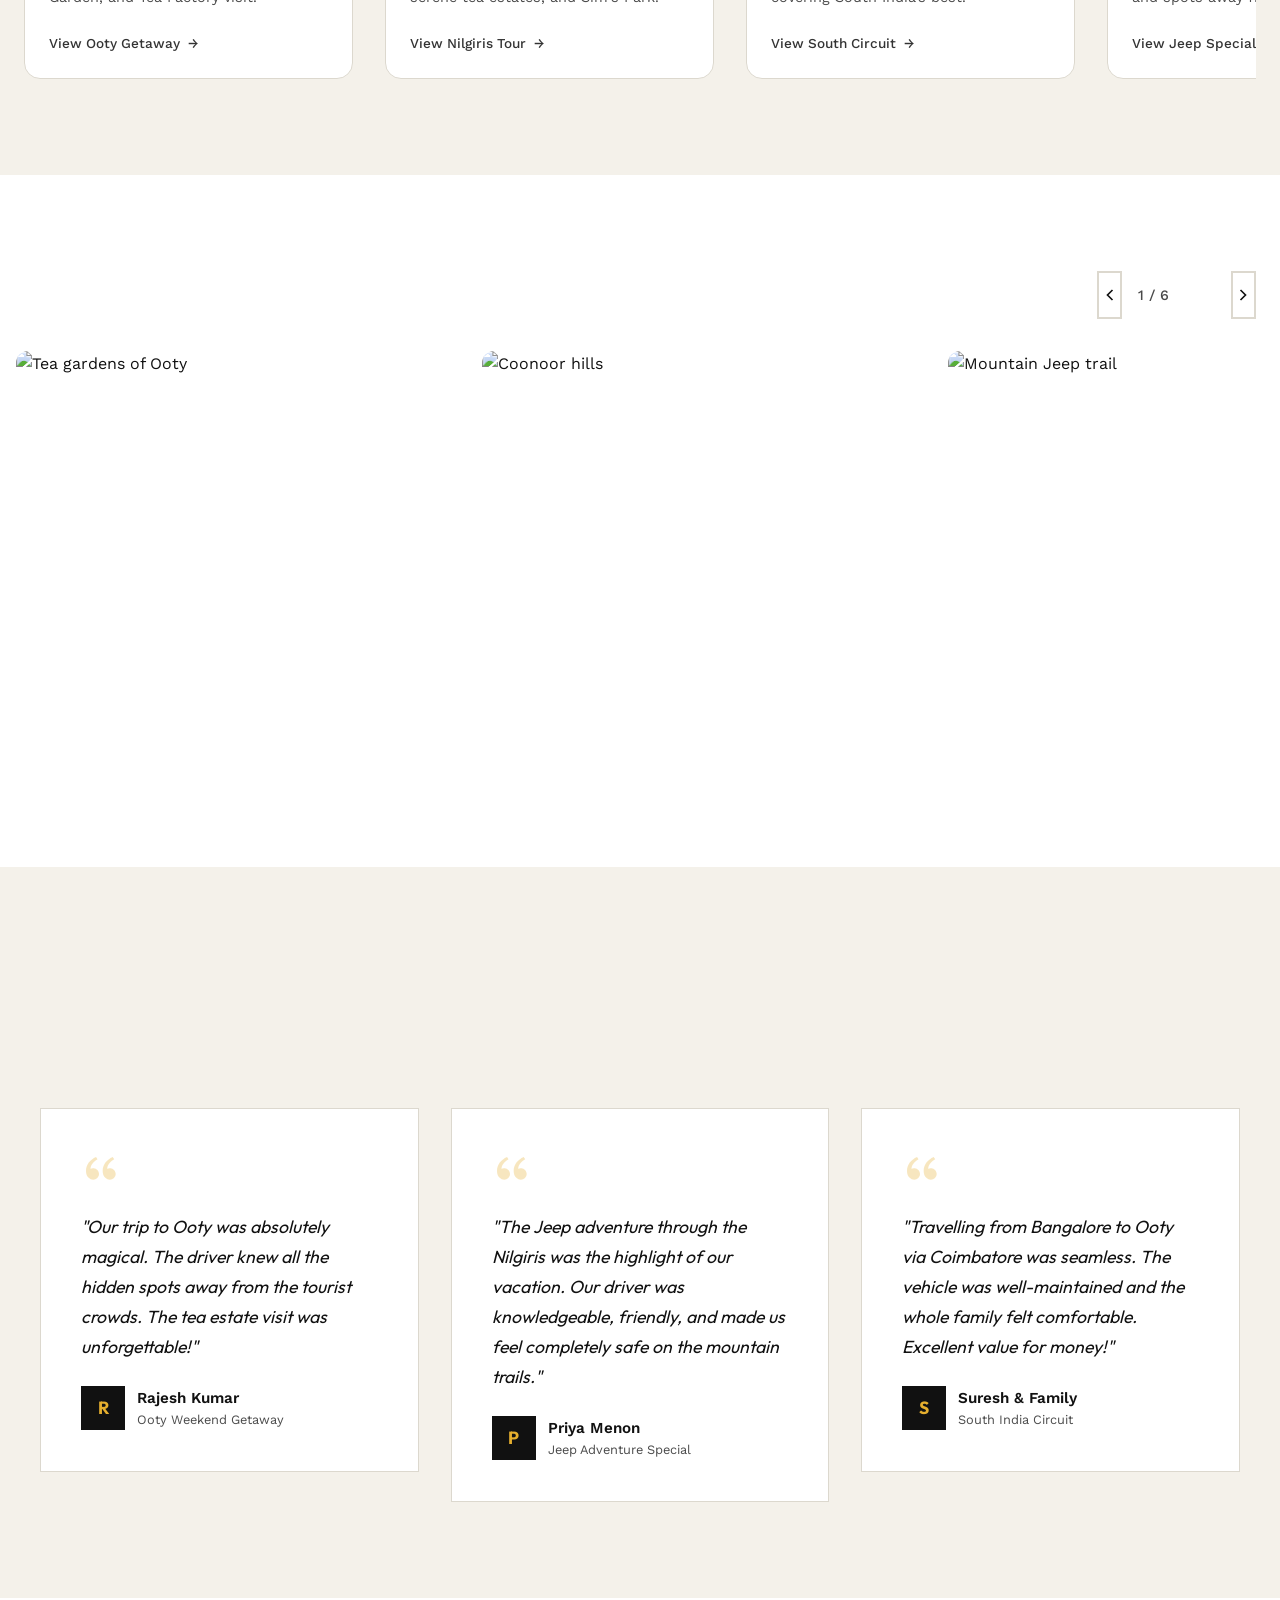
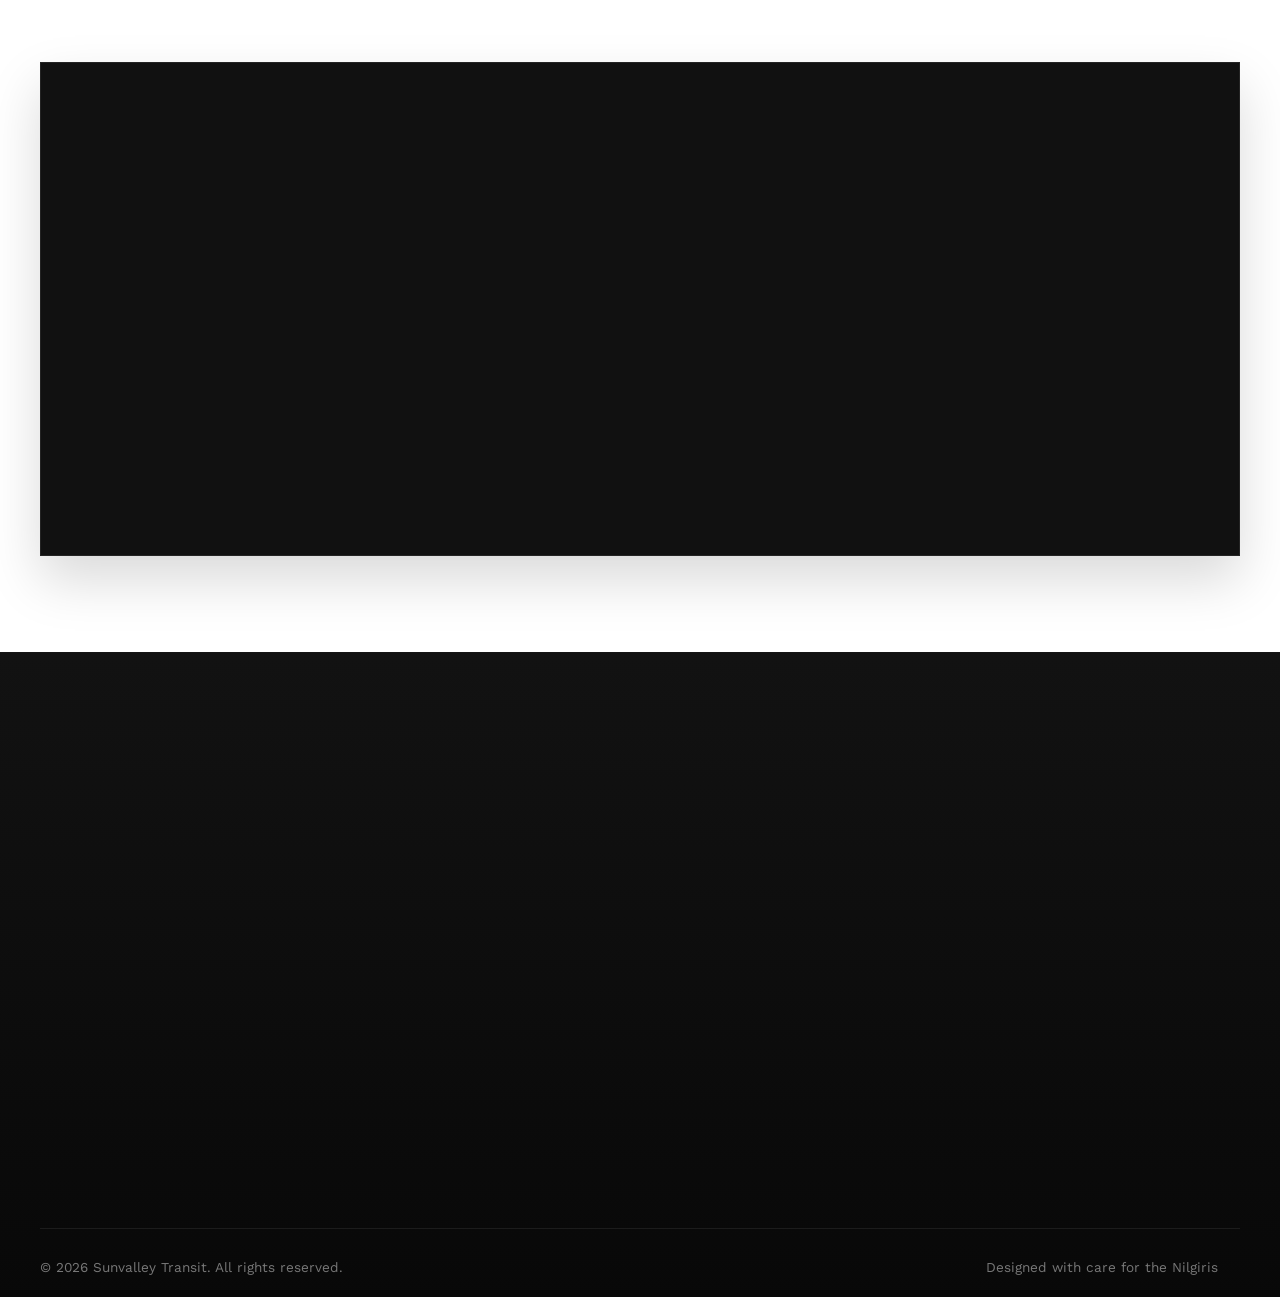
==== commit 6c728295: "Restore inline padding and fix double class attribute syntax errors preventing CSS grid layouts" ====
--- a/index.html
+++ b/index.html
@@ -134,7 +134,7 @@
   <!-- ════════════════════════════════════════════════
        ANIMATED TEXT SECTION (ATB Fill-on-Scroll)
        ════════════════════════════════════════════════ -->
-  <section style="padding:4rem 1.5rem 4rem;">
+  <section style="padding:6rem 1.5rem 4rem;">
     <div class="fill-text-container" style="max-width:900px;margin:0 auto;">
       <p data-fill-source style="font-size:clamp(1.15rem,2.5vw,1.65rem);line-height:1.8;font-weight:400;">Welcome to Sunvalley Transit – Your Gateway to the Nilgiris and South India. Escape the ordinary with Sunvalley Transit, your trusted partner for seamless airport and railway shuttles, Ooty and Coonoor sightseeing, and fully customizable packages tailored to your needs and comfort. We deliver exceptional value at affordable prices, with every quote guaranteeing well-maintained taxis, top-notch safety, and friendly drivers who prioritize your hospitality.</p>
     </div>
@@ -143,9 +143,9 @@
       <p style="color:var(--text-muted);font-size:1.1rem;margin-top:1rem;">Explore the best of the Nilgiris with our carefully curated attraction lists.</p>
     </div>
 
-    <div class="reveal" class="grid-responsive-base grid-cols-auto-280" style="margin-bottom:3rem;max-width:1200px;margin-left:auto;margin-right:auto;">
+    <div class="reveal grid-responsive-base grid-cols-auto-280" style="margin-bottom:3rem;max-width:1200px;margin-left:auto;margin-right:auto;">
       <!-- Ooty -->
-      <div style="background:white;border-radius:12px;box-shadow:0 10px 30px rgba(0,0,0,0.03);border:1px solid rgba(0,0,0,0.05);">
+      <div style="background:white;border-radius:12px;padding:2.5rem;box-shadow:0 10px 30px rgba(0,0,0,0.03);border:1px solid rgba(0,0,0,0.05);">
         <h3 style="font-family:var(--font-heading);font-size:1.4rem;font-weight:700;margin-bottom:1.5rem;color:var(--color-black);display:flex;align-items:center;gap:0.5rem;"><i data-lucide="map" style="width:20px;height:20px;color:rgba(12,12,12,0.8);"></i> Ooty Attractions</h3>
         <ul style="list-style:none;padding:0;margin:0;display:flex;flex-direction:column;gap:0.75rem;color:var(--text-muted);font-size:0.95rem;">
           <li style="display:flex;gap:0.5rem;"><i data-lucide="check" style="width:16px;height:16px;flex-shrink:0;"></i> Botanical Garden</li>
@@ -163,7 +163,7 @@
       </div>
 
       <!-- Pykara -->
-      <div style="background:white;border-radius:12px;box-shadow:0 10px 30px rgba(0,0,0,0.03);border:1px solid rgba(0,0,0,0.05);">
+      <div style="background:white;border-radius:12px;padding:2.5rem;box-shadow:0 10px 30px rgba(0,0,0,0.03);border:1px solid rgba(0,0,0,0.05);">
         <h3 style="font-family:var(--font-heading);font-size:1.4rem;font-weight:700;margin-bottom:1.5rem;color:var(--color-black);display:flex;align-items:center;gap:0.5rem;"><i data-lucide="mountain" style="width:20px;height:20px;color:rgba(12,12,12,0.8);"></i> Pykara Attractions</h3>
         <ul style="list-style:none;padding:0;margin:0;display:flex;flex-direction:column;gap:0.75rem;color:var(--text-muted);font-size:0.95rem;">
           <li style="display:flex;gap:0.5rem;"><i data-lucide="check" style="width:16px;height:16px;flex-shrink:0;"></i> Pine Forest</li>
@@ -175,7 +175,7 @@
       </div>
 
       <!-- Avalanchi & Safari -->
-      <div style="background:white;border-radius:12px;box-shadow:0 10px 30px rgba(0,0,0,0.03);border:1px solid rgba(0,0,0,0.05);">
+      <div style="background:white;border-radius:12px;padding:2.5rem;box-shadow:0 10px 30px rgba(0,0,0,0.03);border:1px solid rgba(0,0,0,0.05);">
         <h3 style="font-family:var(--font-heading);font-size:1.4rem;font-weight:700;margin-bottom:1.5rem;color:var(--color-black);display:flex;align-items:center;gap:0.5rem;"><i data-lucide="tent" style="width:20px;height:20px;color:rgba(12,12,12,0.8);"></i> Avalanchi & Safari</h3>
         <ul style="list-style:none;padding:0;margin:0;display:flex;flex-direction:column;gap:0.75rem;color:var(--text-muted);font-size:0.95rem;">
           <li style="display:flex;gap:0.5rem;"><i data-lucide="check" style="width:16px;height:16px;flex-shrink:0;"></i> Emerald Lake</li>
@@ -195,7 +195,7 @@
   <!-- ════════════════════════════════════════════════
        STACKED DESTINATION CARDS
        ════════════════════════════════════════════════ -->
-  <section style="padding:4rem 1.5rem;background:var(--bg-beige);">
+  <section style="padding:6rem 1.5rem;background:var(--bg-beige);">
     <div style="max-width:1200px;margin:0 auto;">
       <div class="reveal" style="text-align:center;margin-bottom:4rem;">
         <p class="overline" style="margin-bottom:0.75rem;">Destinations</p>
@@ -265,7 +265,7 @@
   <!-- ════════════════════════════════════════════════
        WHY CHOOSE US — Stats + Feature Cards
        ════════════════════════════════════════════════ -->
-  <section style="padding:4rem 1.5rem;background:var(--white);">
+  <section style="padding:6rem 1.5rem;background:var(--white);">
     <div style="max-width:1200px;margin:0 auto;">
 
       <!-- Header -->
@@ -295,7 +295,7 @@
       </div>
 
       <!-- Feature Cards -->
-      <div class="stagger-children grid-responsive-base grid-cols-auto-280">
+      <div class="grid-responsive-base grid-cols-auto-280 stagger-children">
 
         <div class="feature-card">
           <div class="icon-wrap">
@@ -449,7 +449,7 @@
           <div class="swiper-slide" style="width:auto;">
             <div class="package-card">
               <div class="card-image" style="background:linear-gradient(135deg,var(--color-black),var(--color-dark-grey));display:flex;align-items:center;justify-content:center;">
-                <div style="text-align:center;color:var(--white);">
+                <div style="text-align:center;color:var(--white);padding:2rem;">
                   <i data-lucide="compass" style="width:48px;height:48px;margin:0 auto 1rem;display:block;color:var(--color-yellow);"></i>
                   <p style="font-family:var(--font-heading);font-size:1.5rem;font-weight:800;">Your Dream Trip</p>
                 </div>
@@ -543,7 +543,7 @@
   <!-- ════════════════════════════════════════════════
        TESTIMONIALS
        ════════════════════════════════════════════════ -->
-  <section style="padding:4rem 1.5rem;background:var(--bg-beige);">
+  <section style="padding:6rem 1.5rem;background:var(--bg-beige);">
     <div style="max-width:1200px;margin:0 auto;">
       <div style="text-align:center;margin-bottom:3rem;" class="reveal">
         <p class="overline" style="margin-bottom:0.75rem;">Guest Stories</p>
@@ -608,7 +608,7 @@
 
 
   <section class="cta-banner-wrapper">
-    <div class="cta-banner" style="padding:4rem 1.5rem;">
+    <div class="cta-banner" style="padding:6rem 1.5rem;">
       <div style="max-width:800px;margin:0 auto;text-align:center;position:relative;z-index:1;">
         <div class="reveal">
           <h2 style="font-family:var(--font-heading);color:var(--white);font-size:clamp(2rem,5vw,3.5rem);font-weight:700;line-height:1.1;margin-bottom:1.5rem;">Ready to Begin Your<br>Nilgiris Adventure?</h2>
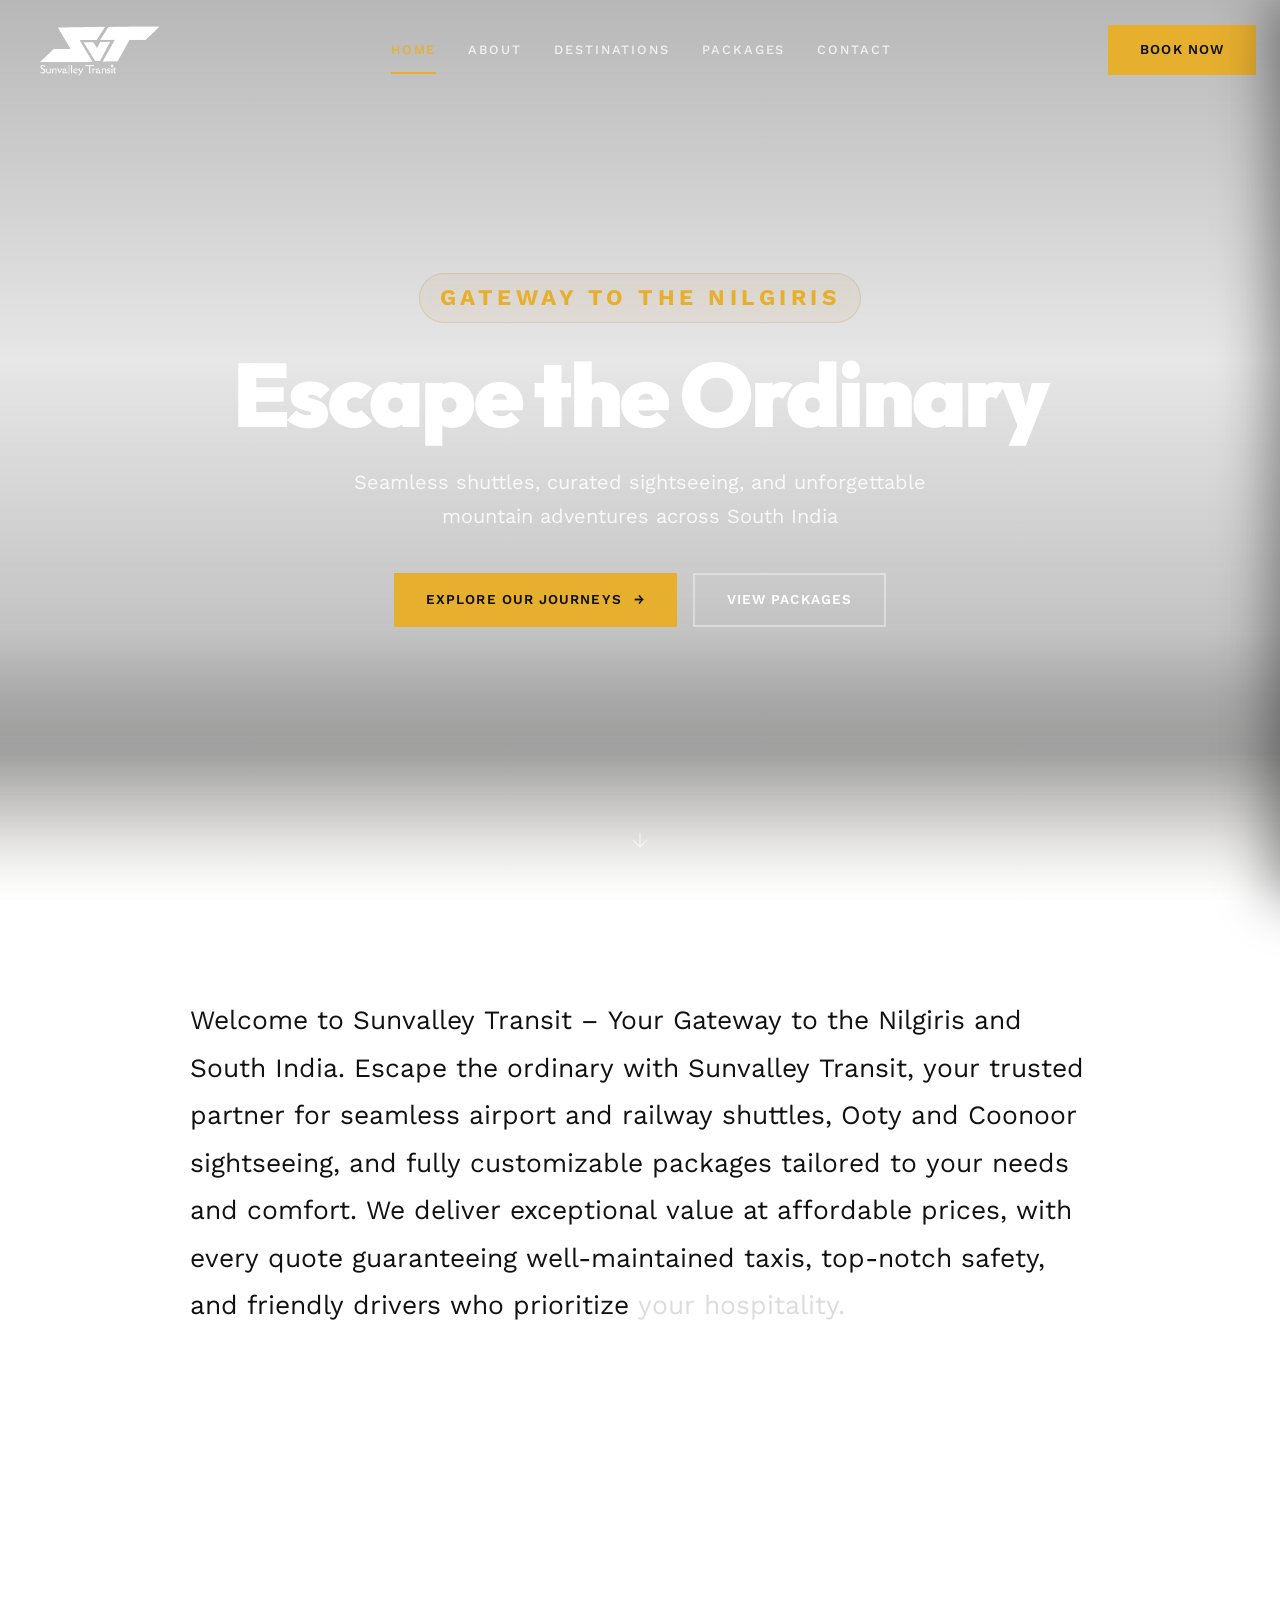
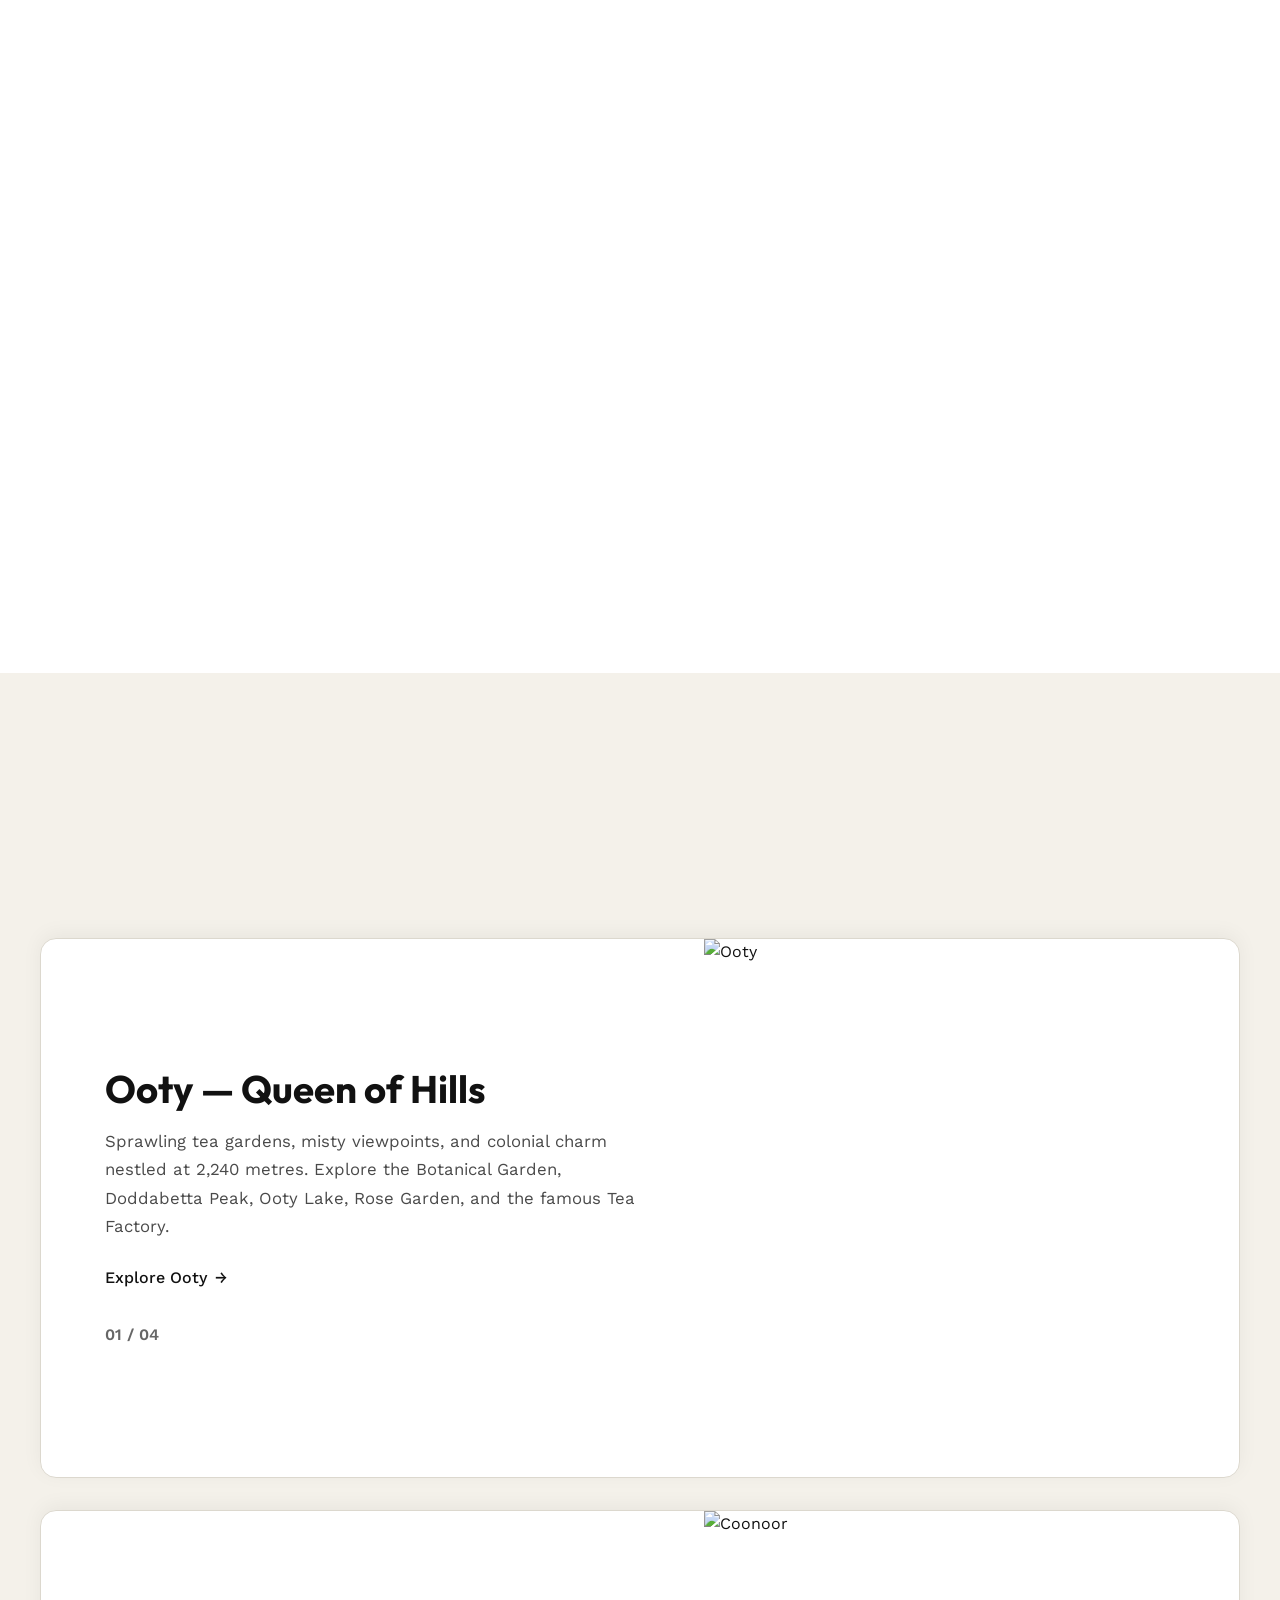
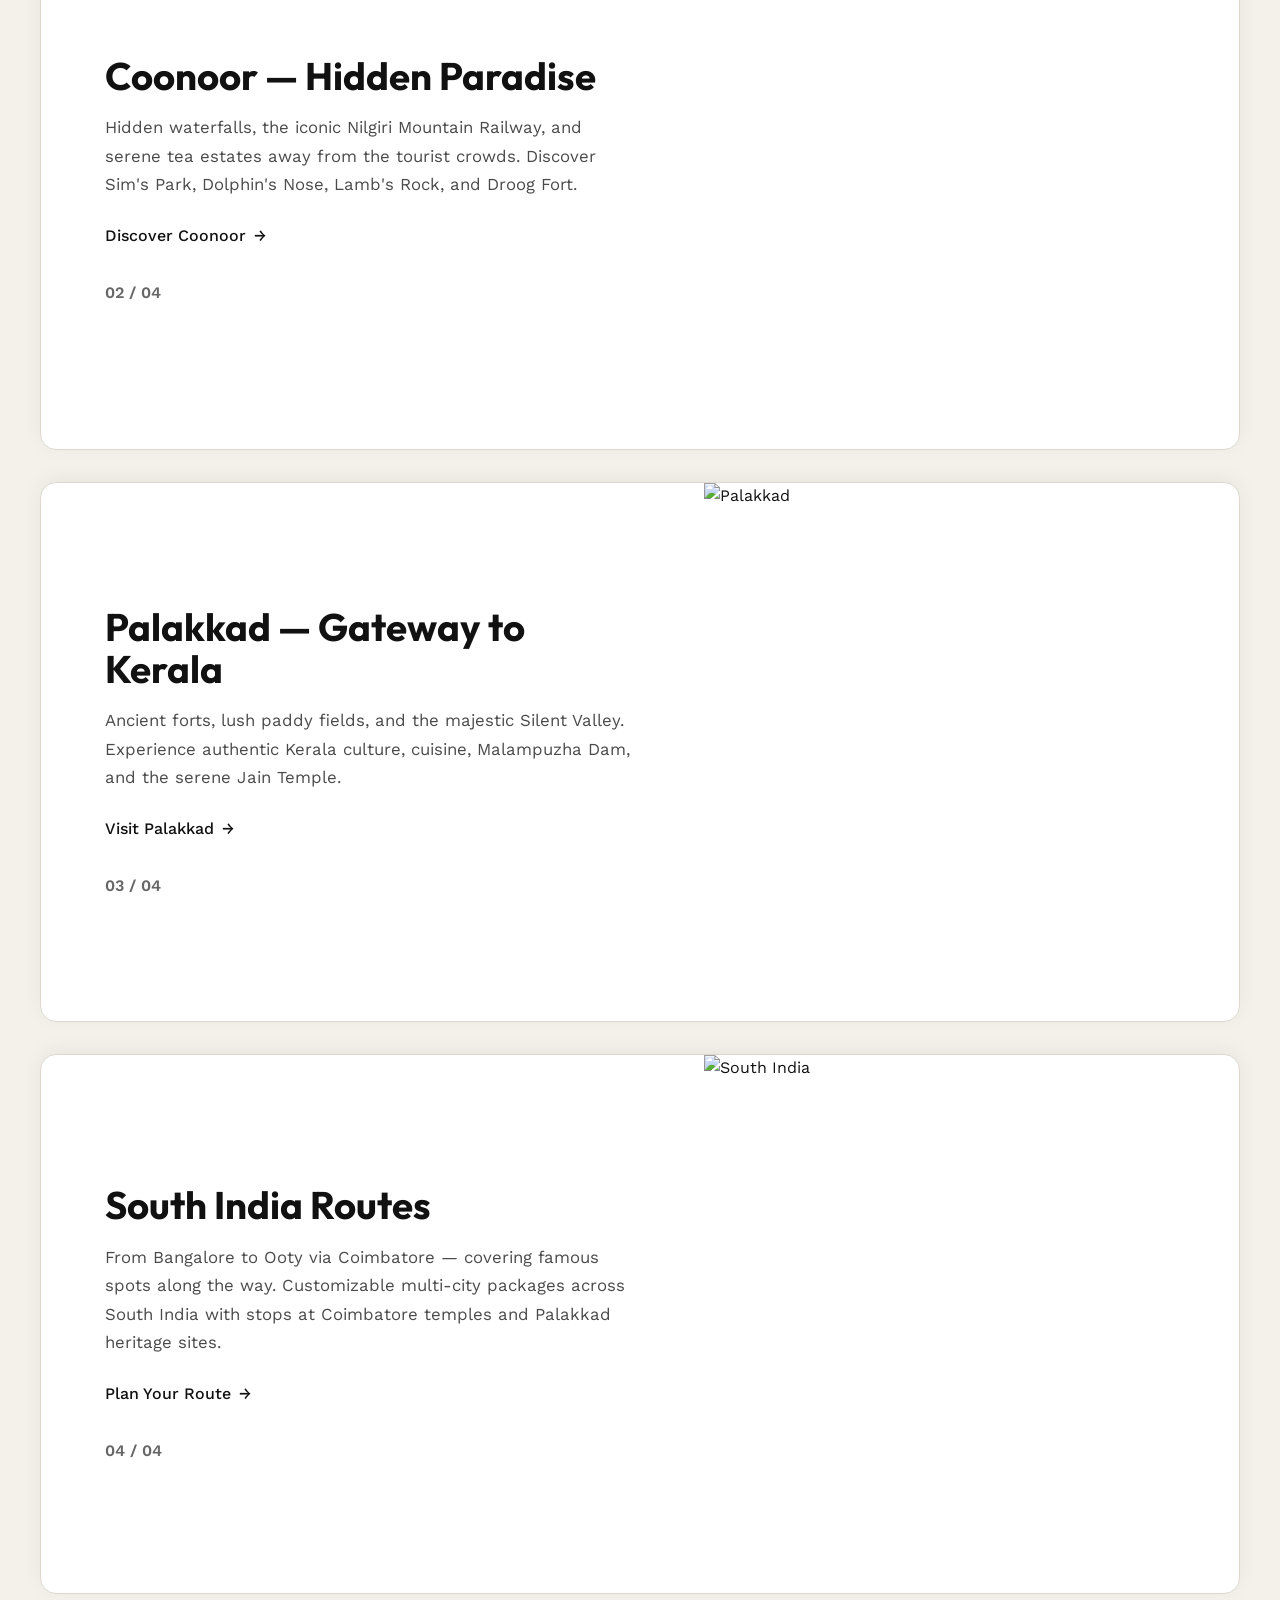
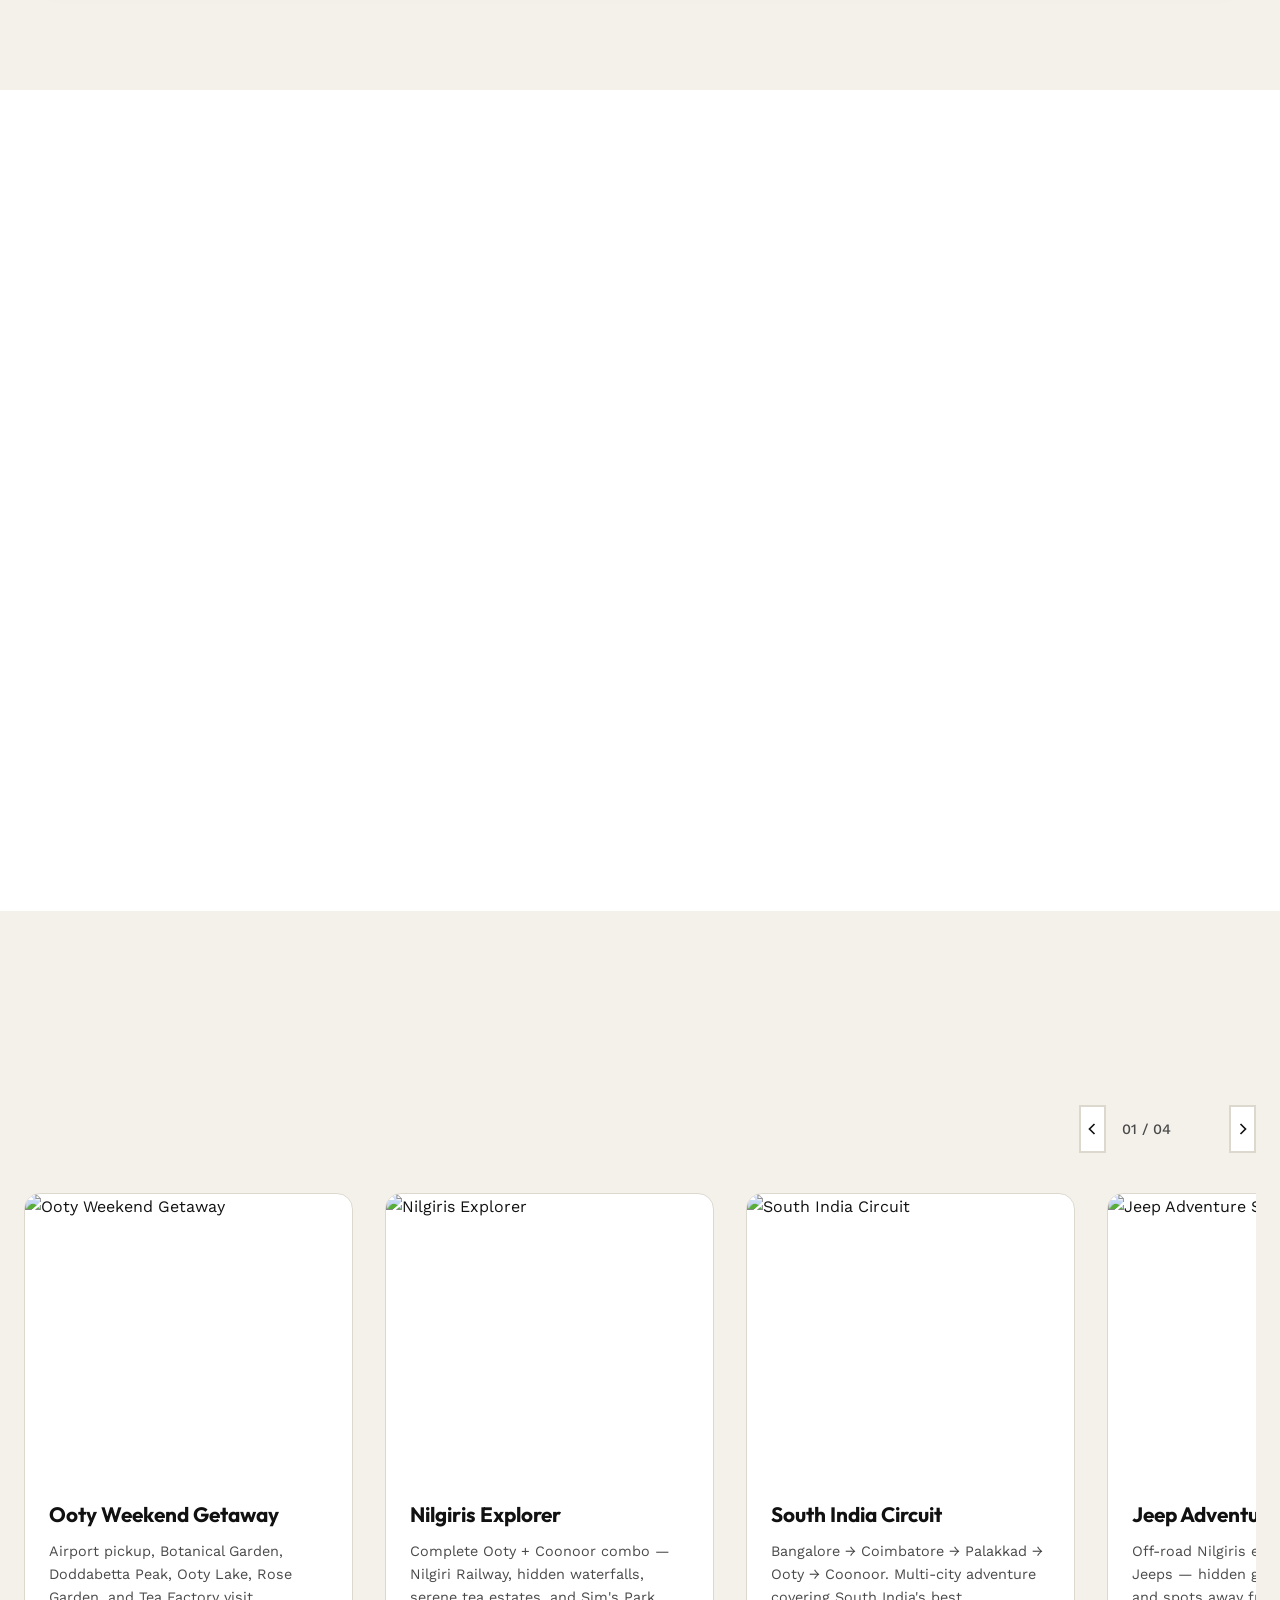
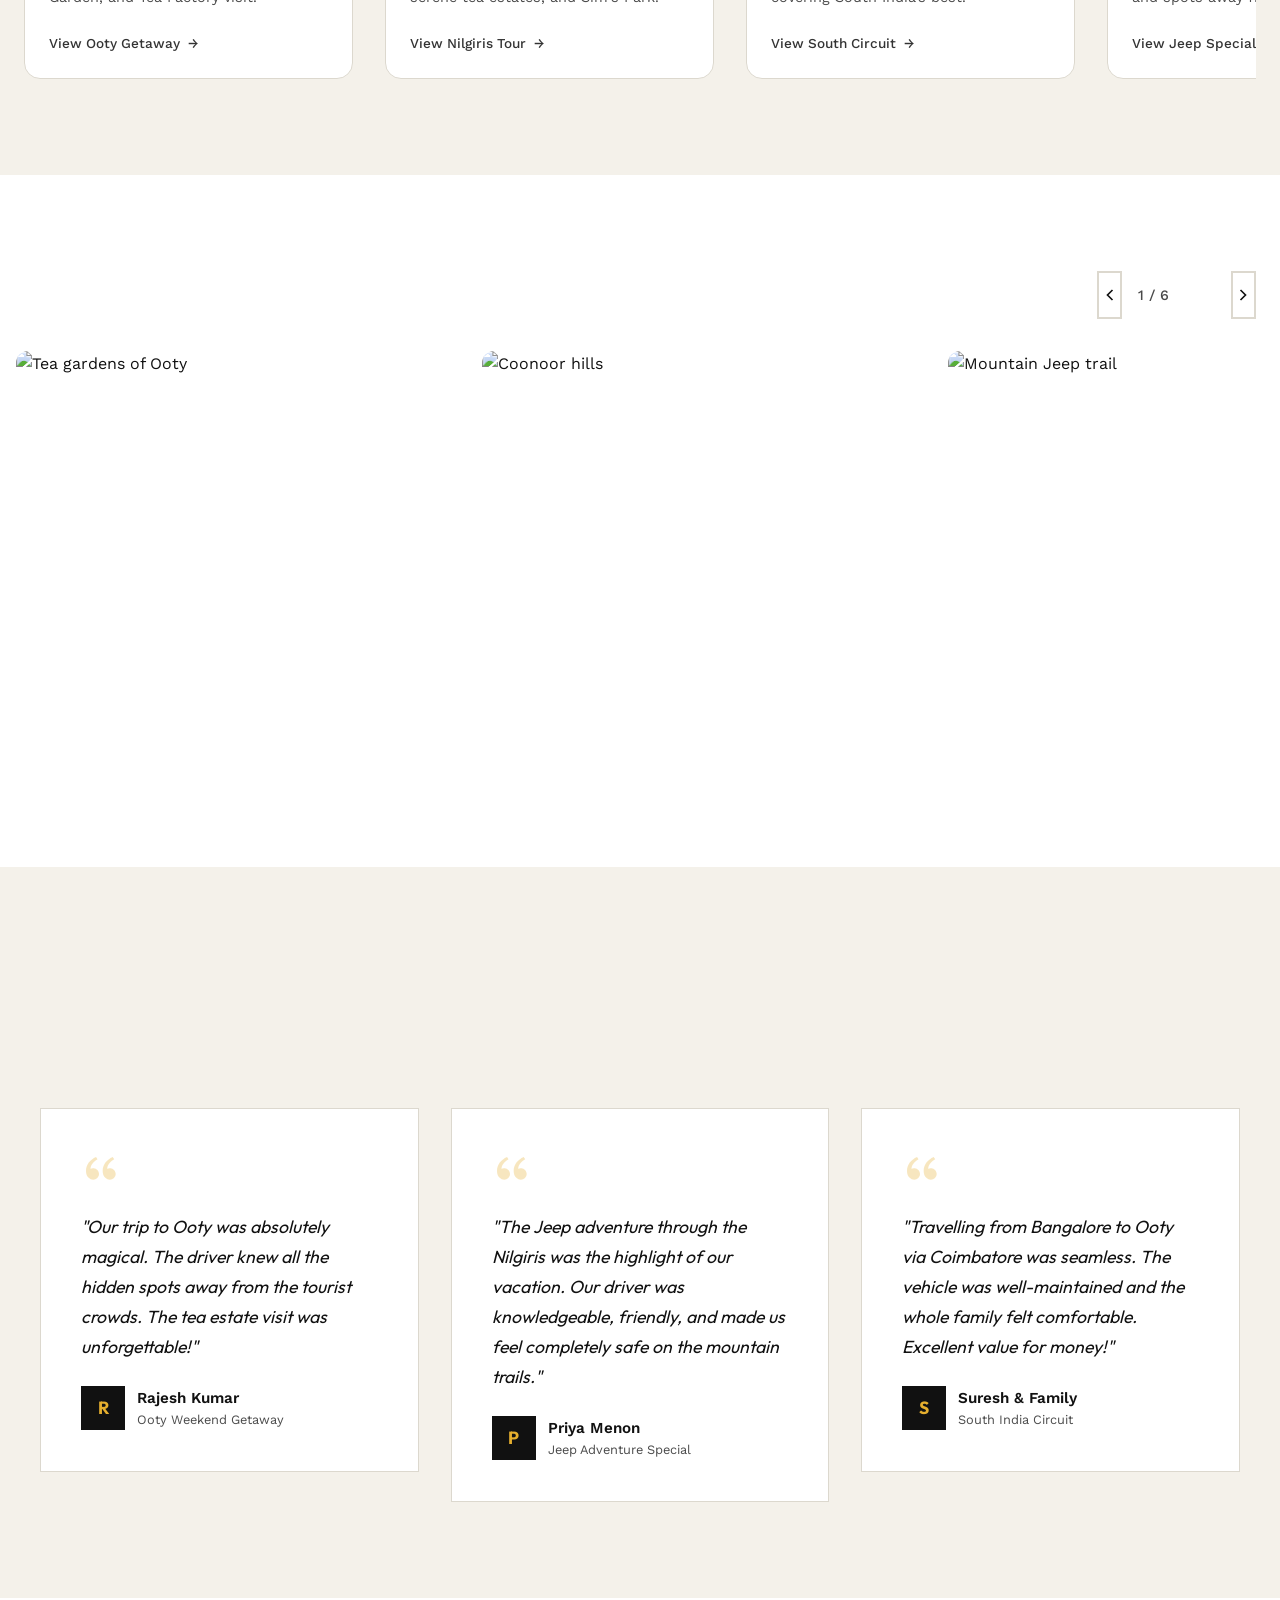
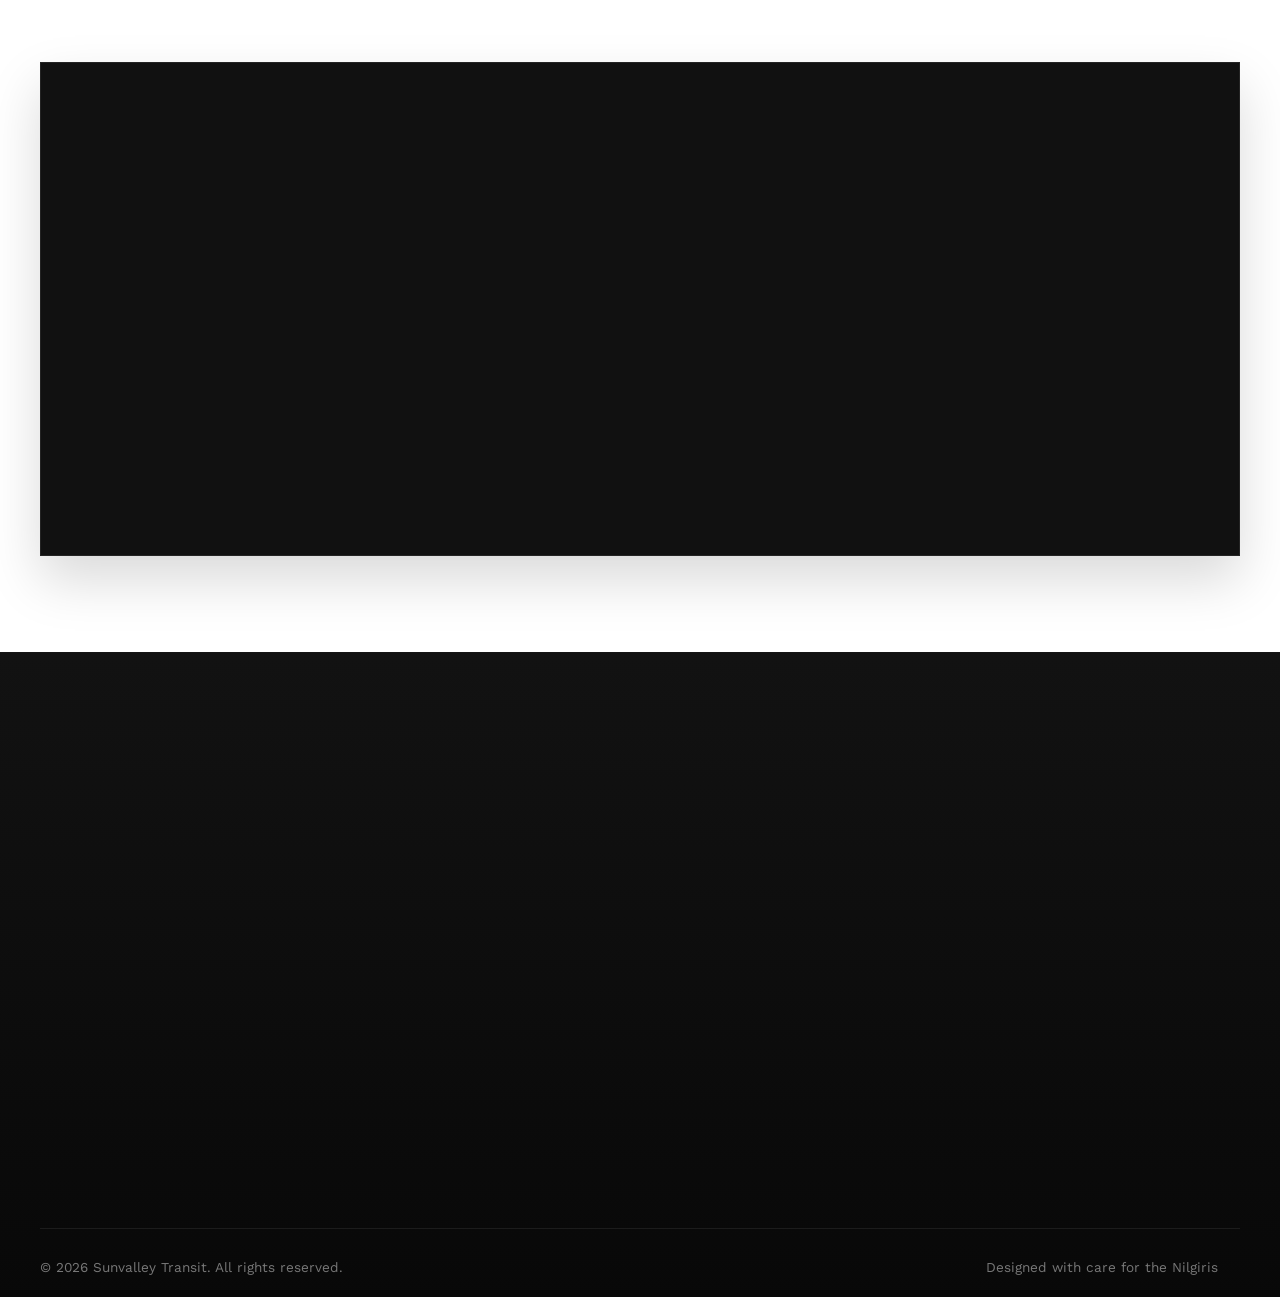
==== commit f15d3ceb: "Update site with new favicons and PWA manifest linkages" ====
--- a/index.html
+++ b/index.html
@@ -12,8 +12,11 @@
   <!-- Preload Critical Assets -->
   <link rel="preload" as="image" href="https://images.unsplash.com/photo-1585409677983-0f6c41ca9c3b?q=80&w=1920&auto=format&fit=crop">
 
-  <!-- Apple Touch Icon -->
-  <link rel="apple-touch-icon" href="logo.png">
+  <link rel="icon" type="image/png" href="/favicon-96x96.png" sizes="96x96" />
+  <link rel="icon" type="image/svg+xml" href="/favicon.svg" />
+  <link rel="shortcut icon" href="/favicon.ico" />
+  <link rel="apple-touch-icon" sizes="180x180" href="/apple-touch-icon.png" />
+  <link rel="manifest" href="/site.webmanifest" />
 
   <!-- Fonts -->
   <link rel="preconnect" href="https://fonts.googleapis.com">
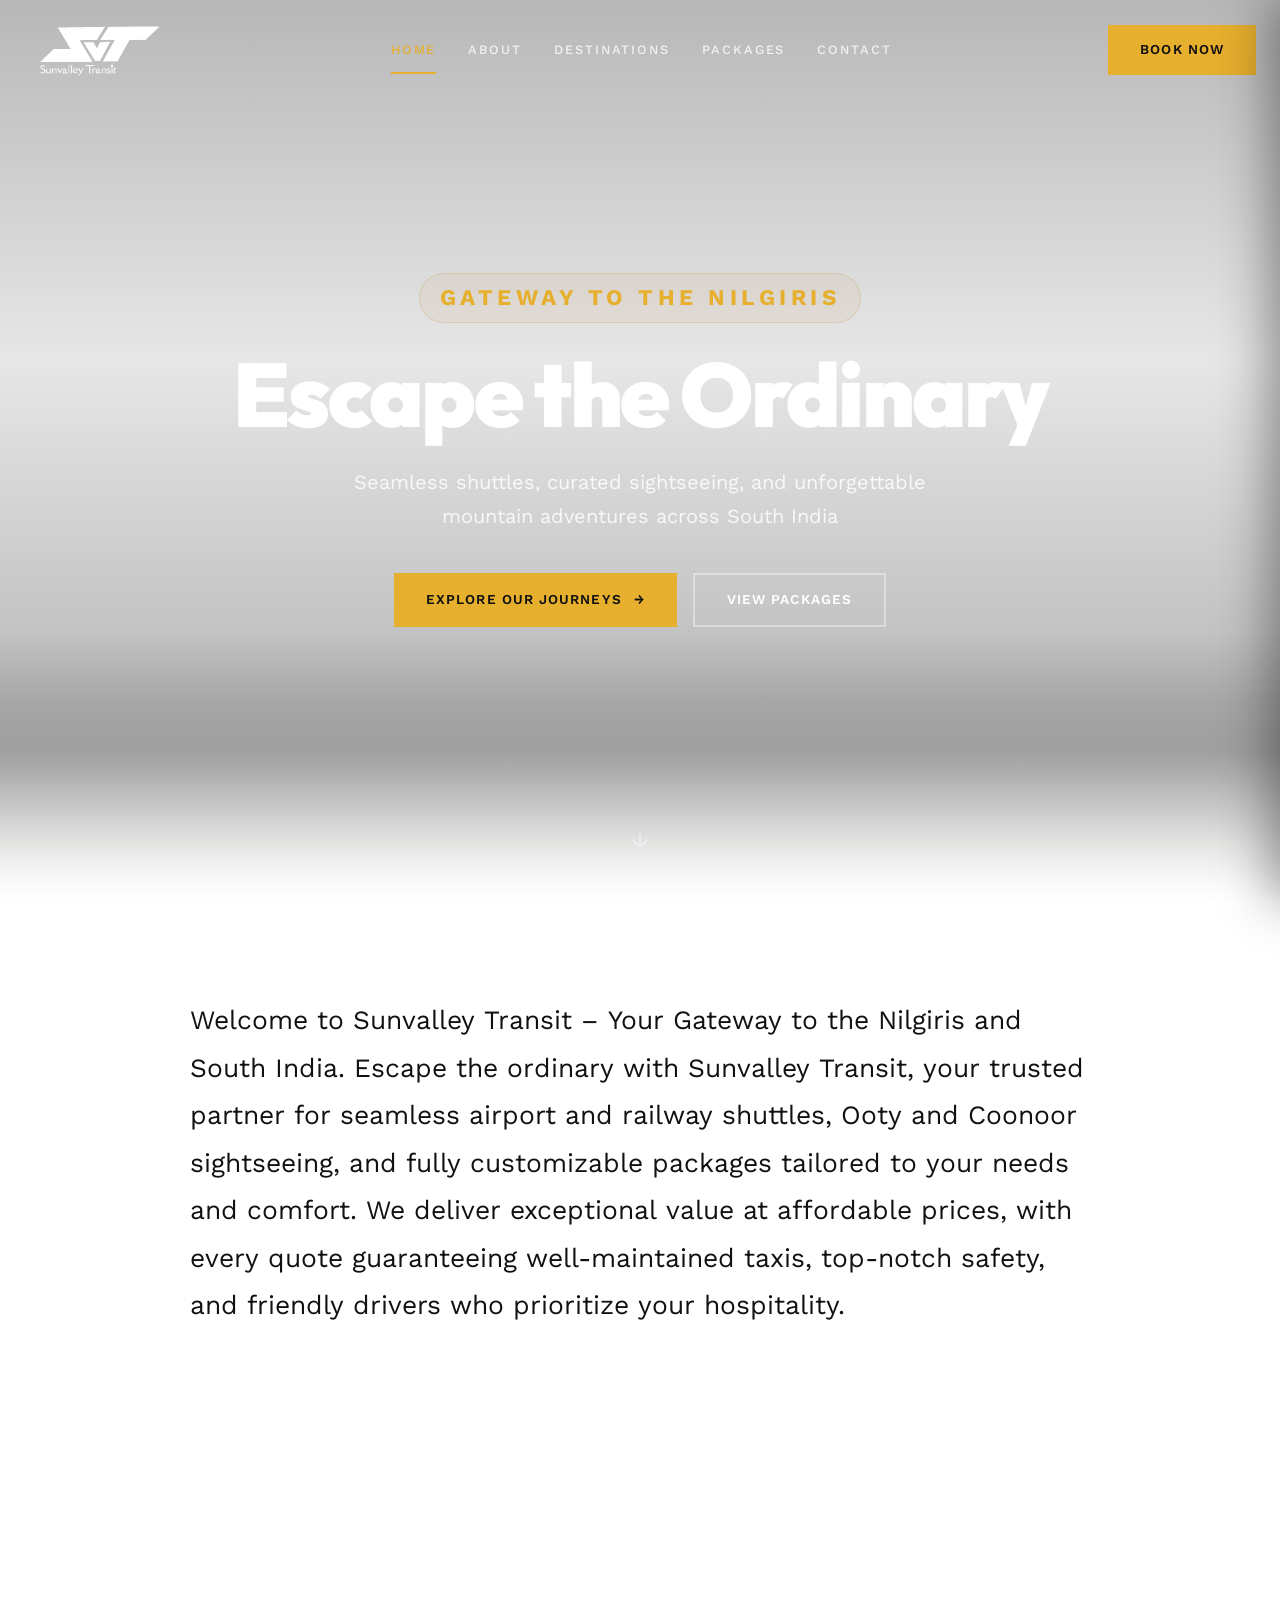
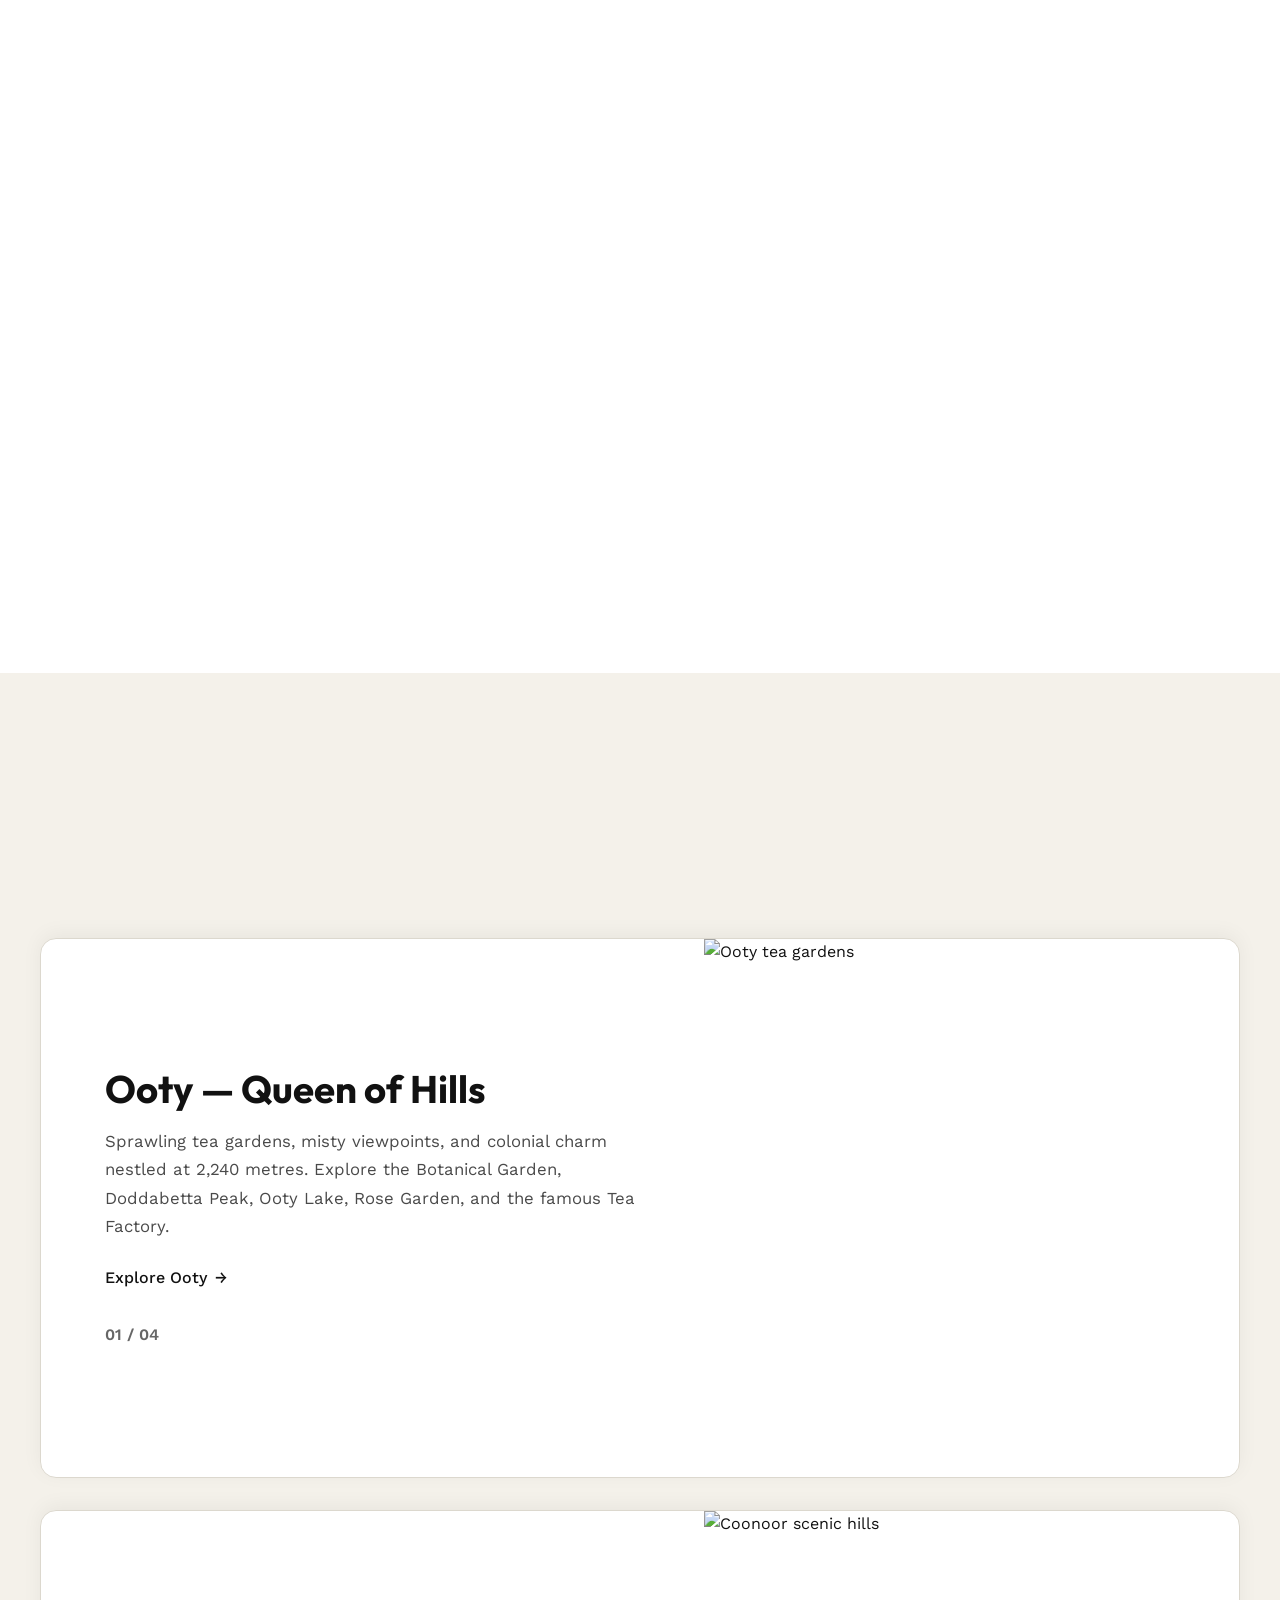
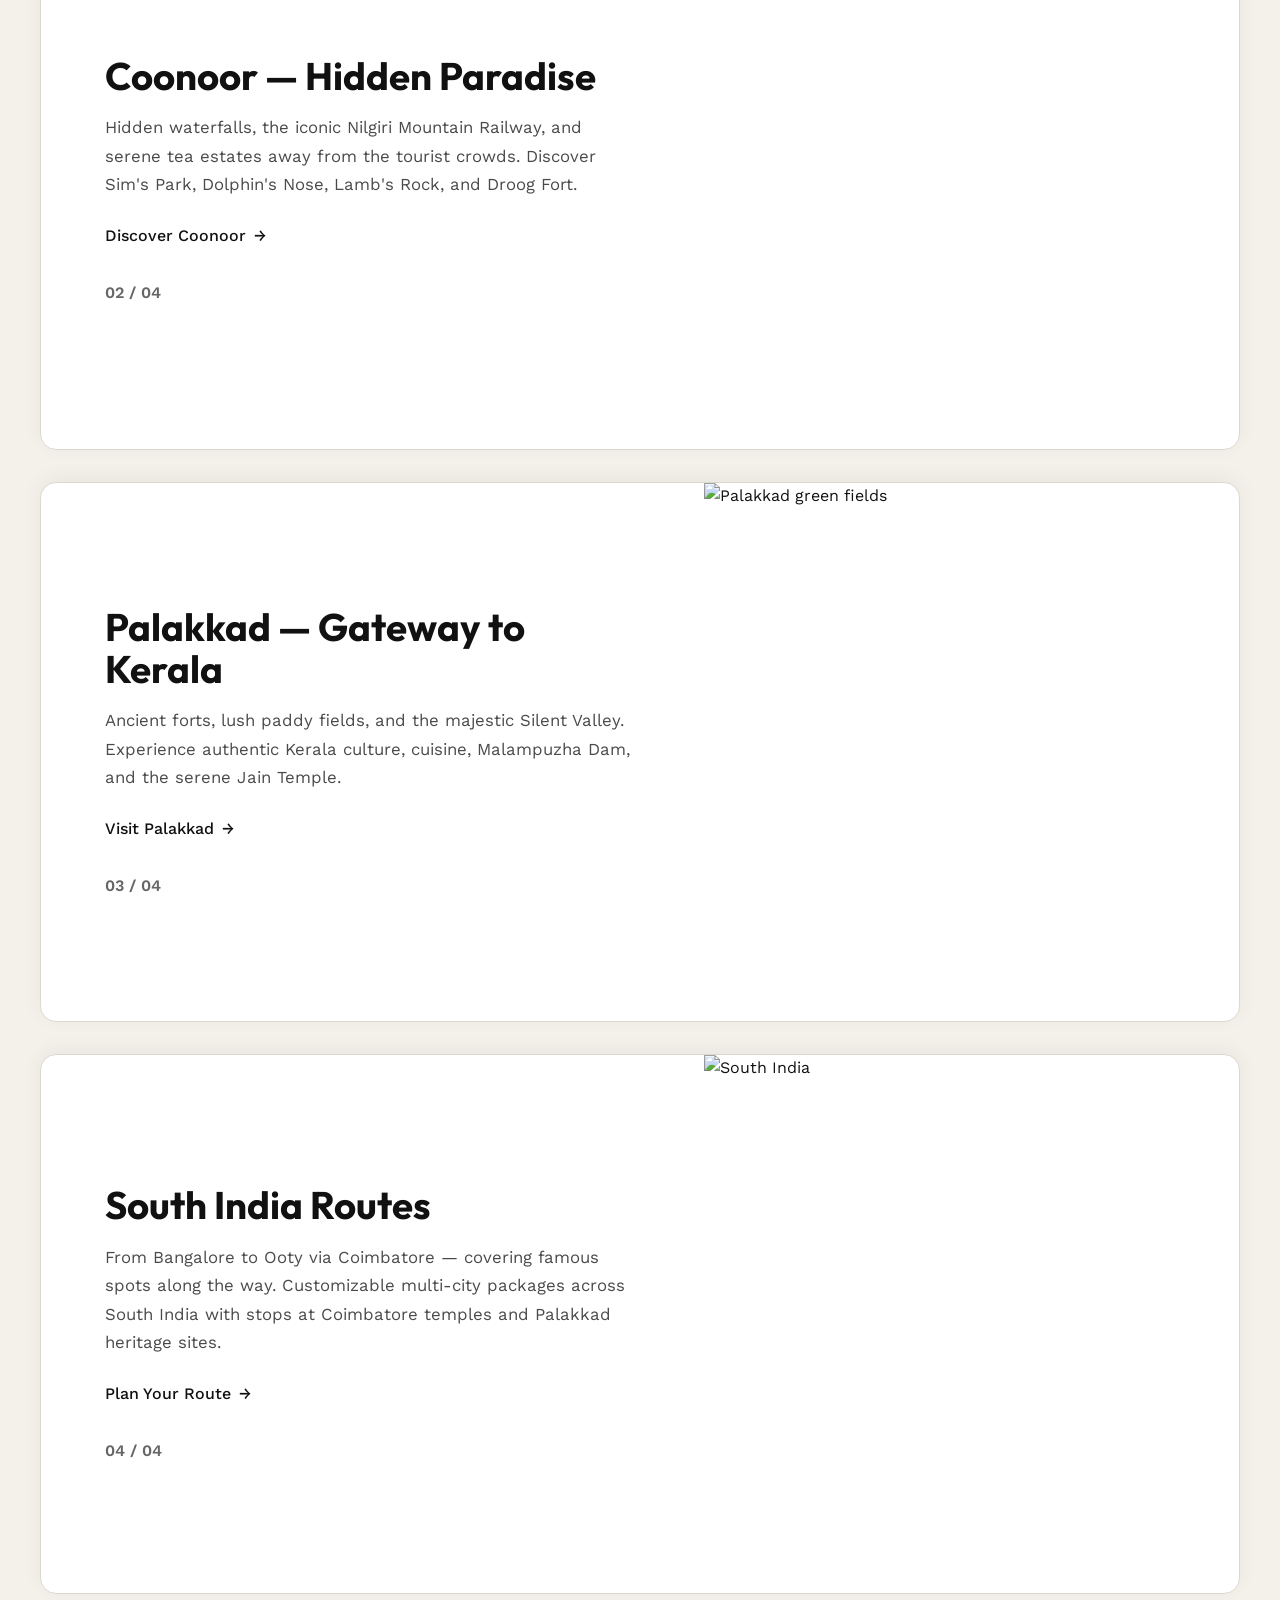
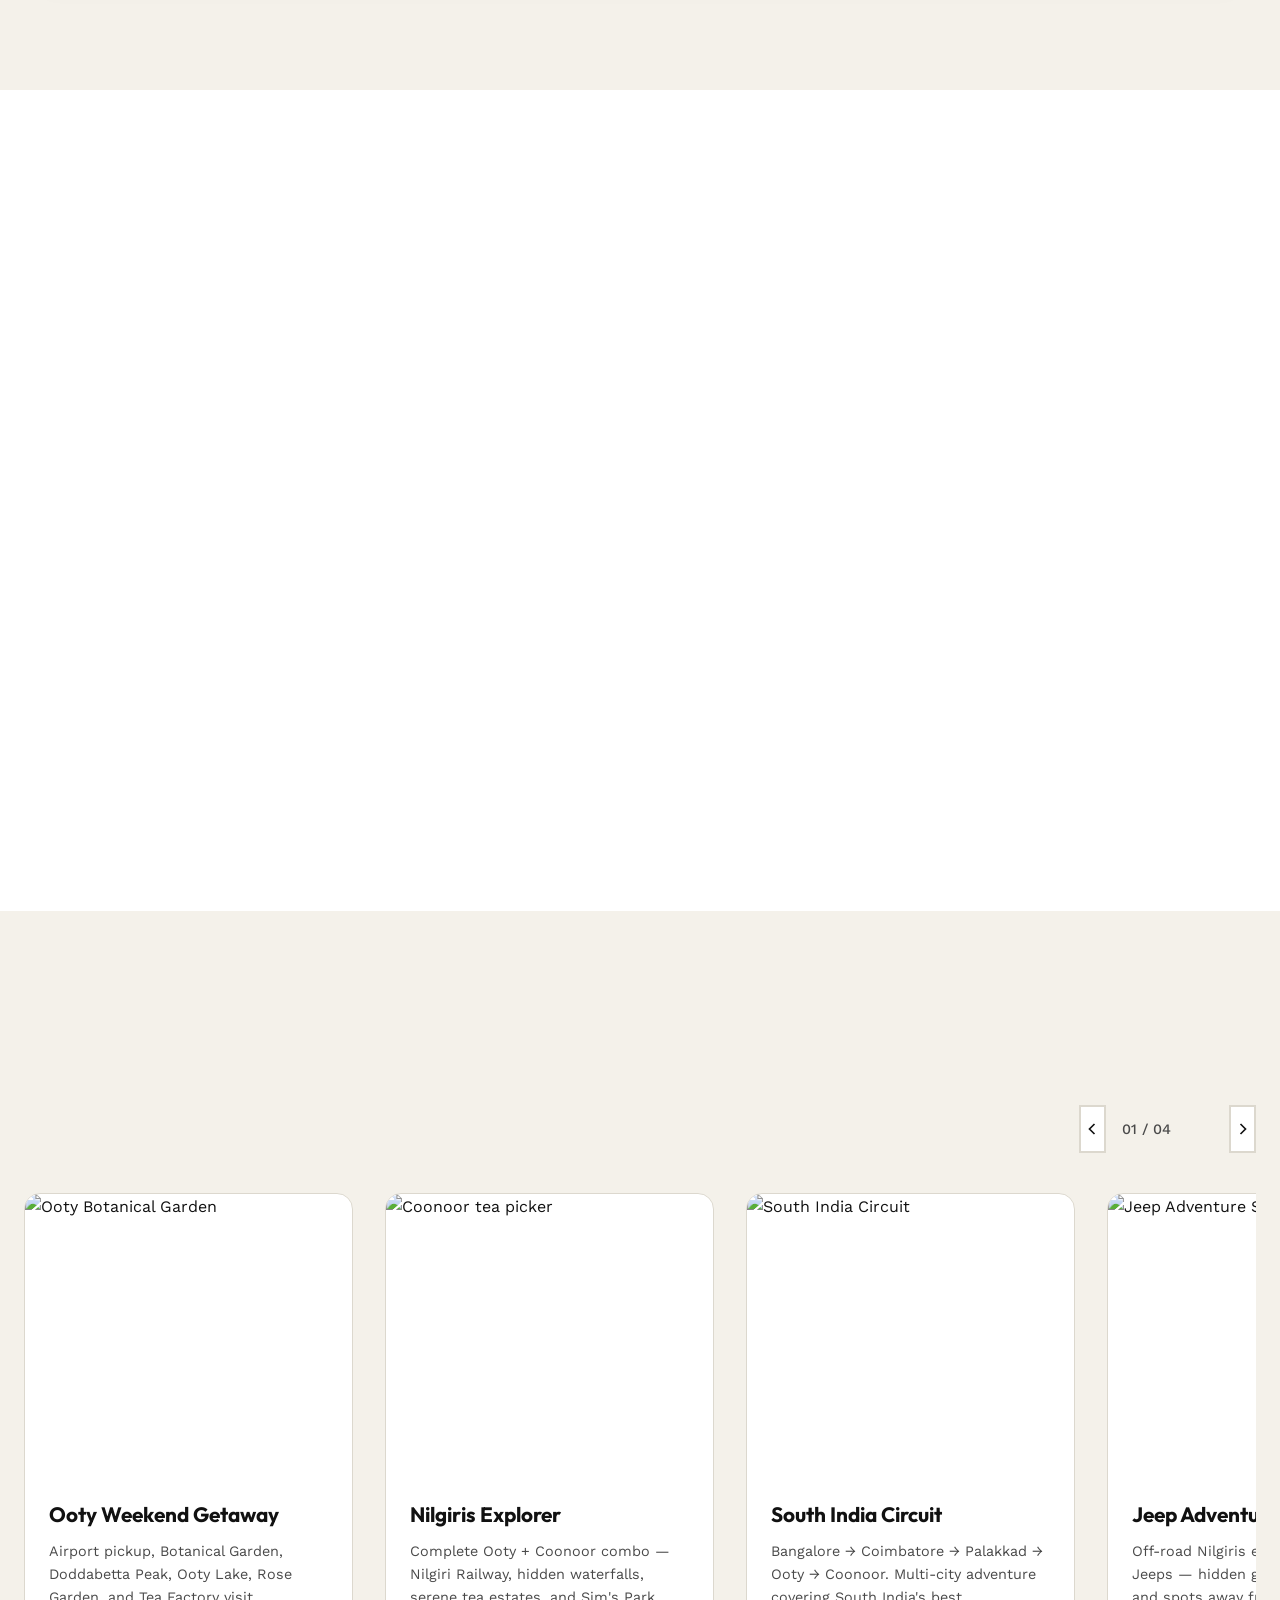
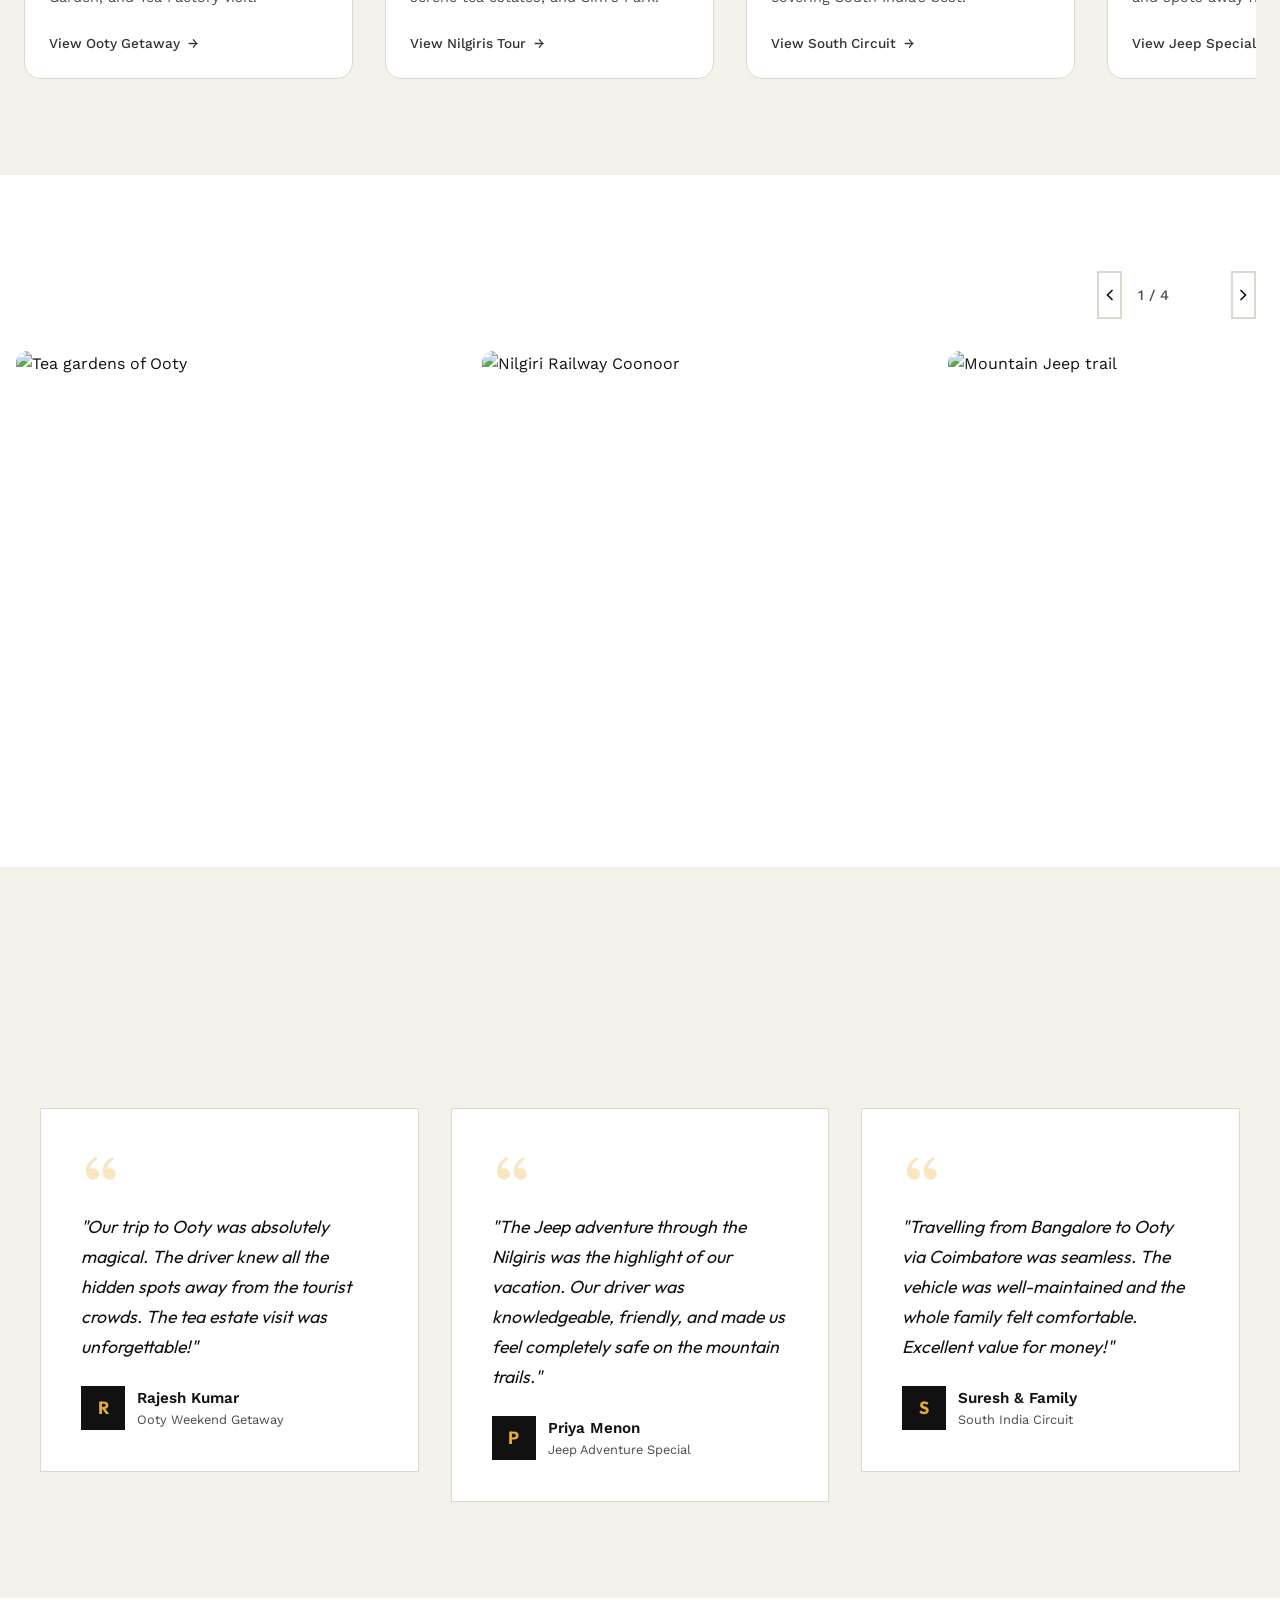
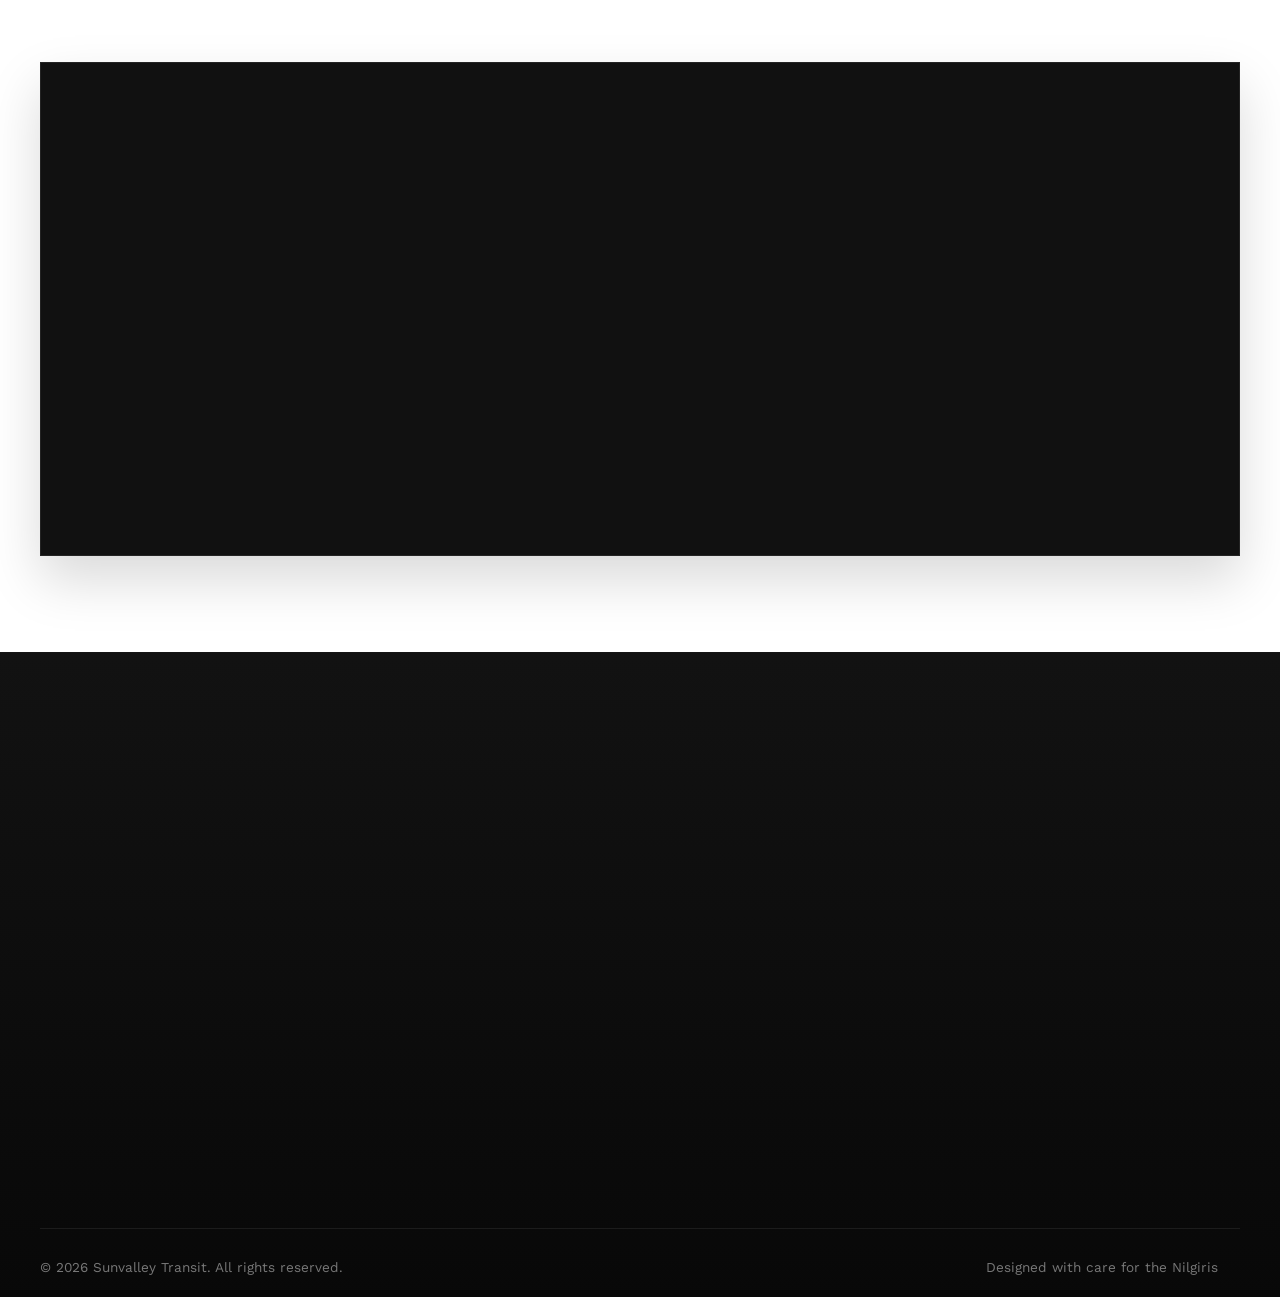
==== commit 496a9946: "feat: comprehensive image refresh and diversification across all pages" ====
--- a/index.html
+++ b/index.html
@@ -10,7 +10,7 @@
   <meta property="og:type" content="website">
 
   <!-- Preload Critical Assets -->
-  <link rel="preload" as="image" href="https://images.unsplash.com/photo-1585409677983-0f6c41ca9c3b?q=80&w=1920&auto=format&fit=crop">
+  <link rel="preload" as="image" href="https://travloger.in/wp-content/uploads/2025/04/iStock-1127001943s-scaled.webp">
 
   <link rel="icon" type="image/png" href="/favicon-96x96.png" sizes="96x96" />
   <link rel="icon" type="image/svg+xml" href="/favicon.svg" />
@@ -88,9 +88,9 @@
     <style>
       .hero-bg-slider { position: absolute; inset: 0; z-index: 1; pointer-events: none; }
       .hero-bg-slide { position: absolute; inset: 0; opacity: 0; background-size: cover; background-position: center; animation: heroFade 15s infinite; transition: opacity 2s ease-in-out; }
-      .hero-bg-slide:nth-child(1) { background-image: url('https://images.unsplash.com/photo-1602216056096-3b40cc0c9944?q=80&w=1920&auto=format&fit=crop'); animation-delay: 0s; } /* Ooty */
-      .hero-bg-slide:nth-child(2) { background-image: url('https://images.unsplash.com/photo-1582555172866-f73bb12a2ab3?q=80&w=1920&auto=format&fit=crop'); animation-delay: 5s; } /* Coonoor */
-      .hero-bg-slide:nth-child(3) { background-image: url('https://images.unsplash.com/photo-1593693411515-c20261bcad6e?q=80&w=1920&auto=format&fit=crop'); animation-delay: 10s; } /* Palakkad */
+      .hero-bg-slide:nth-child(1) { background-image: url('https://travloger.in/wp-content/uploads/2025/04/iStock-1127001943s-scaled.webp'); animation-delay: 0s; } /* Ooty */
+      .hero-bg-slide:nth-child(2) { background-image: url('https://imgcld.yatra.com/holiday-india/image/upload/v1448945026/blog/A_Road_Trip_to_Coonoor.jpg'); animation-delay: 5s; } /* Coonoor */
+      .hero-bg-slide:nth-child(3) { background-image: url('https://images.unsplash.com/photo-1668048106216-3cf13708088e?q=80&w=1920&auto=format&fit=crop'); animation-delay: 10s; } /* Palakkad */
       @keyframes heroFade {
         0%, 33.33% { opacity: 1; }
         38.33%, 95% { opacity: 0; }
@@ -216,7 +216,7 @@
             <div class="card-counter">01 / 04</div>
           </div>
           <div class="stacked-card-image">
-            <img src="https://images.unsplash.com/photo-1602216056096-3b40cc0c9944?q=80&w=800&auto=format&fit=crop" alt="Ooty" loading="lazy">
+            <img src="https://images.unsplash.com/photo-1593693411515-c20261bcad6e?q=80&w=800&auto=format&fit=crop" alt="Ooty tea gardens" loading="lazy">
           </div>
         </article>
 
@@ -230,7 +230,7 @@
             <div class="card-counter">02 / 04</div>
           </div>
           <div class="stacked-card-image">
-            <img src="https://images.unsplash.com/photo-1582555172866-f73bb12a2ab3?q=80&w=800&auto=format&fit=crop" alt="Coonoor" loading="lazy">
+            <img src="https://images.unsplash.com/photo-1582555172866-f73bb12a2ab3?q=80&w=800&auto=format&fit=crop" alt="Coonoor scenic hills" loading="lazy">
           </div>
         </article>
 
@@ -244,7 +244,7 @@
             <div class="card-counter">03 / 04</div>
           </div>
           <div class="stacked-card-image">
-            <img src="https://images.unsplash.com/photo-1593693411515-c20261bcad6e?q=80&w=800&auto=format&fit=crop" alt="Palakkad" loading="lazy">
+            <img src="https://images.unsplash.com/photo-1593693411515-c20261bcad6e?q=80&w=800&auto=format&fit=crop" alt="Palakkad green fields" loading="lazy">
           </div>
         </article>
 
@@ -258,7 +258,7 @@
             <div class="card-counter">04 / 04</div>
           </div>
           <div class="stacked-card-image">
-            <img src="https://images.unsplash.com/photo-1519681393784-d120267933ba?q=80&w=800&auto=format&fit=crop" alt="South India" loading="lazy">
+            <img src="https://www.emperortraveline.com/wp-content/uploads/2023/10/image1-1-1024x538.jpg" alt="South India" loading="lazy">
           </div>
         </article>
       </div>
@@ -362,7 +362,7 @@
           <div class="swiper-slide" style="width:auto;">
             <div class="package-card">
               <div class="card-image">
-                <img src="https://images.unsplash.com/photo-1602216056096-3b40cc0c9944?q=80&w=600&auto=format&fit=crop" alt="Ooty Weekend Getaway" loading="lazy">
+                <img src="https://images.unsplash.com/photo-1602216056096-3b40cc0c9944?q=80&w=600&auto=format&fit=crop" alt="Ooty Botanical Garden" loading="lazy">
   
               </div>
               <div class="card-body">
@@ -380,7 +380,7 @@
           <div class="swiper-slide" style="width:auto;">
             <div class="package-card">
               <div class="card-image">
-                <img src="https://images.unsplash.com/photo-1582555172866-f73bb12a2ab3?q=80&w=600&auto=format&fit=crop" alt="Nilgiris Explorer" loading="lazy">
+                <img src="https://images.unsplash.com/photo-1516684732162-798a0062be99?q=80&w=600&auto=format&fit=crop" alt="Coonoor tea picker" loading="lazy">
   
               </div>
               <div class="card-body">
@@ -398,7 +398,7 @@
           <div class="swiper-slide" style="width:auto;">
             <div class="package-card">
               <div class="card-image">
-                <img src="https://images.unsplash.com/photo-1519681393784-d120267933ba?q=80&w=600&auto=format&fit=crop" alt="South India Circuit" loading="lazy">
+                <img src="https://www.emperortraveline.com/wp-content/uploads/2023/10/image1-1-1024x538.jpg" alt="South India Circuit" loading="lazy">
   
               </div>
               <div class="card-body">
@@ -416,7 +416,7 @@
           <div class="swiper-slide" style="width:auto;">
             <div class="package-card">
               <div class="card-image">
-                <img src="https://images.unsplash.com/photo-1506905925346-21bda4d32df4?q=80&w=600&auto=format&fit=crop" alt="Jeep Adventure Special" loading="lazy">
+                <img src="https://images.unsplash.com/photo-1533473359331-0135ef1b58bf?q=80&w=1920&auto=format&fit=crop" alt="Jeep Adventure Special" loading="lazy">
   
               </div>
               <div class="card-body">
@@ -434,7 +434,7 @@
           <div class="swiper-slide" style="width:auto;">
             <div class="package-card">
               <div class="card-image">
-                <img src="https://images.unsplash.com/photo-1593693411515-c20261bcad6e?q=80&w=600&auto=format&fit=crop" alt="Palakkad Heritage Tour" loading="lazy">
+                <img src="https://images.unsplash.com/photo-1502514276381-1ea51dfe201c?q=80&w=600&auto=format&fit=crop" alt="Palakkad scenery" loading="lazy">
   
               </div>
               <div class="card-body">
@@ -498,35 +498,29 @@
 
         <div class="swiper-slide">
           <div class="gallery-slide-wrap">
-            <img src="https://images.unsplash.com/photo-1602216056096-3b40cc0c9944?q=80&w=700&auto=format&fit=crop" alt="Tea gardens of Ooty" style="height:100%;width:100%;border-radius:12px;object-fit:cover;" loading="lazy">
+            <img src="https://travloger.in/wp-content/uploads/2025/04/iStock-1127001943s-scaled.webp" alt="Tea gardens of Ooty" style="height:100%;width:100%;border-radius:12px;object-fit:cover;" loading="lazy">
 
           </div>
         </div>
 
         <div class="swiper-slide">
           <div class="gallery-slide-wrap">
-            <img src="https://images.unsplash.com/photo-1582555172866-f73bb12a2ab3?q=80&w=700&auto=format&fit=crop" alt="Coonoor hills" style="height:100%;width:100%;border-radius:12px;object-fit:cover;" loading="lazy">
+            <img src="https://images.unsplash.com/photo-1544435253-f0edec69906d?q=80&w=700&auto=format&fit=crop" alt="Nilgiri Railway Coonoor" style="height:100%;width:100%;border-radius:12px;object-fit:cover;" loading="lazy">
 
           </div>
         </div>
 
         <div class="swiper-slide">
           <div class="gallery-slide-wrap">
-            <img src="https://images.unsplash.com/photo-1506905925346-21bda4d32df4?q=80&w=700&auto=format&fit=crop" alt="Mountain Jeep trail" style="height:100%;width:100%;border-radius:12px;object-fit:cover;" loading="lazy">
+            <img src="https://images.unsplash.com/photo-1533473359331-0135ef1b58bf?q=80&w=1920&auto=format&fit=crop" alt="Mountain Jeep trail" style="height:100%;width:100%;border-radius:12px;object-fit:cover;" loading="lazy">
 
           </div>
         </div>
 
         <div class="swiper-slide">
           <div class="gallery-slide-wrap">
-            <img src="https://images.unsplash.com/photo-1593693411515-c20261bcad6e?q=80&w=700&auto=format&fit=crop" alt="Palakkad landscapes" style="height:100%;width:100%;border-radius:12px;object-fit:cover;" loading="lazy">
-
-          </div>
-        </div>
-
-        <div class="swiper-slide">
           <div class="gallery-slide-wrap">
-            <img src="https://images.unsplash.com/photo-1519681393784-d120267933ba?q=80&w=700&auto=format&fit=crop" alt="Mountain roads South India" style="height:100%;width:100%;border-radius:12px;object-fit:cover;" loading="lazy">
+            <img src="https://www.emperortraveline.com/wp-content/uploads/2023/10/image1-1-1024x538.jpg" alt="Mountain roads South India" style="height:100%;width:100%;border-radius:12px;object-fit:cover;" loading="lazy">
 
           </div>
         </div>
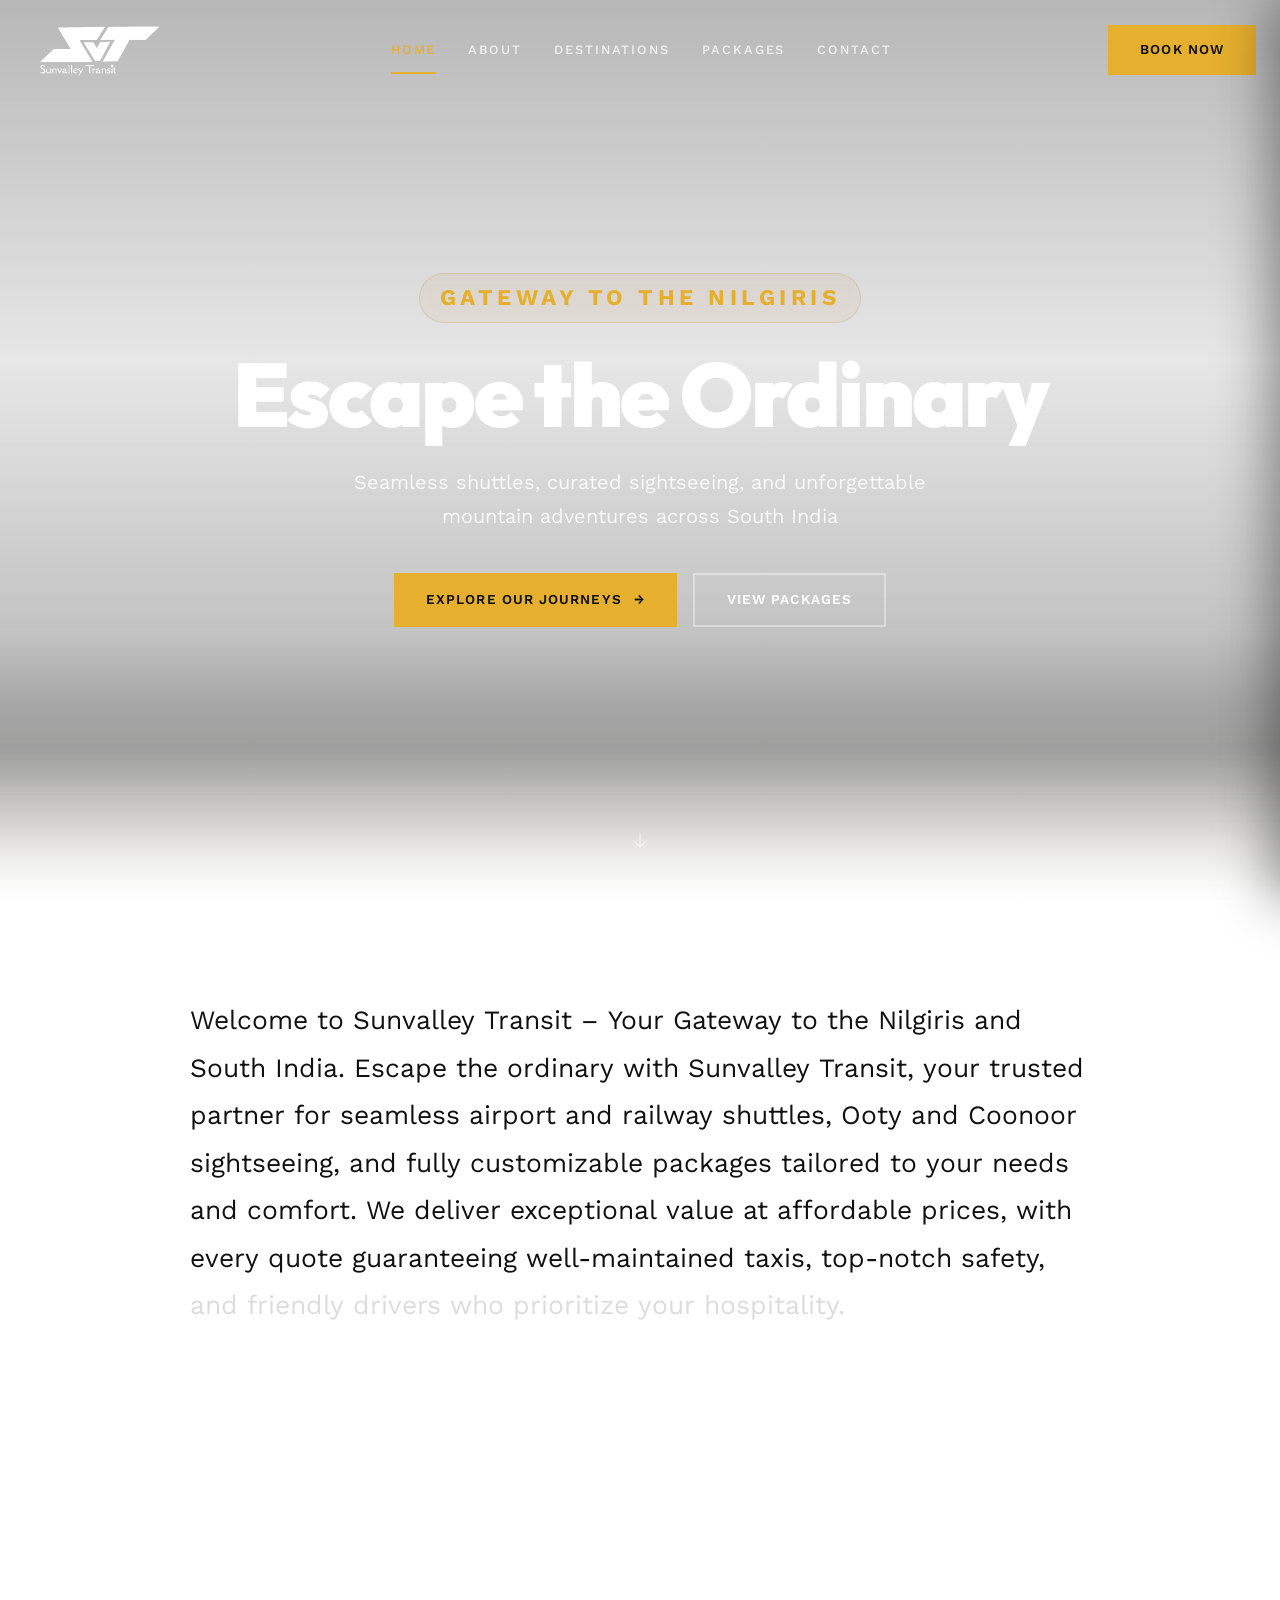
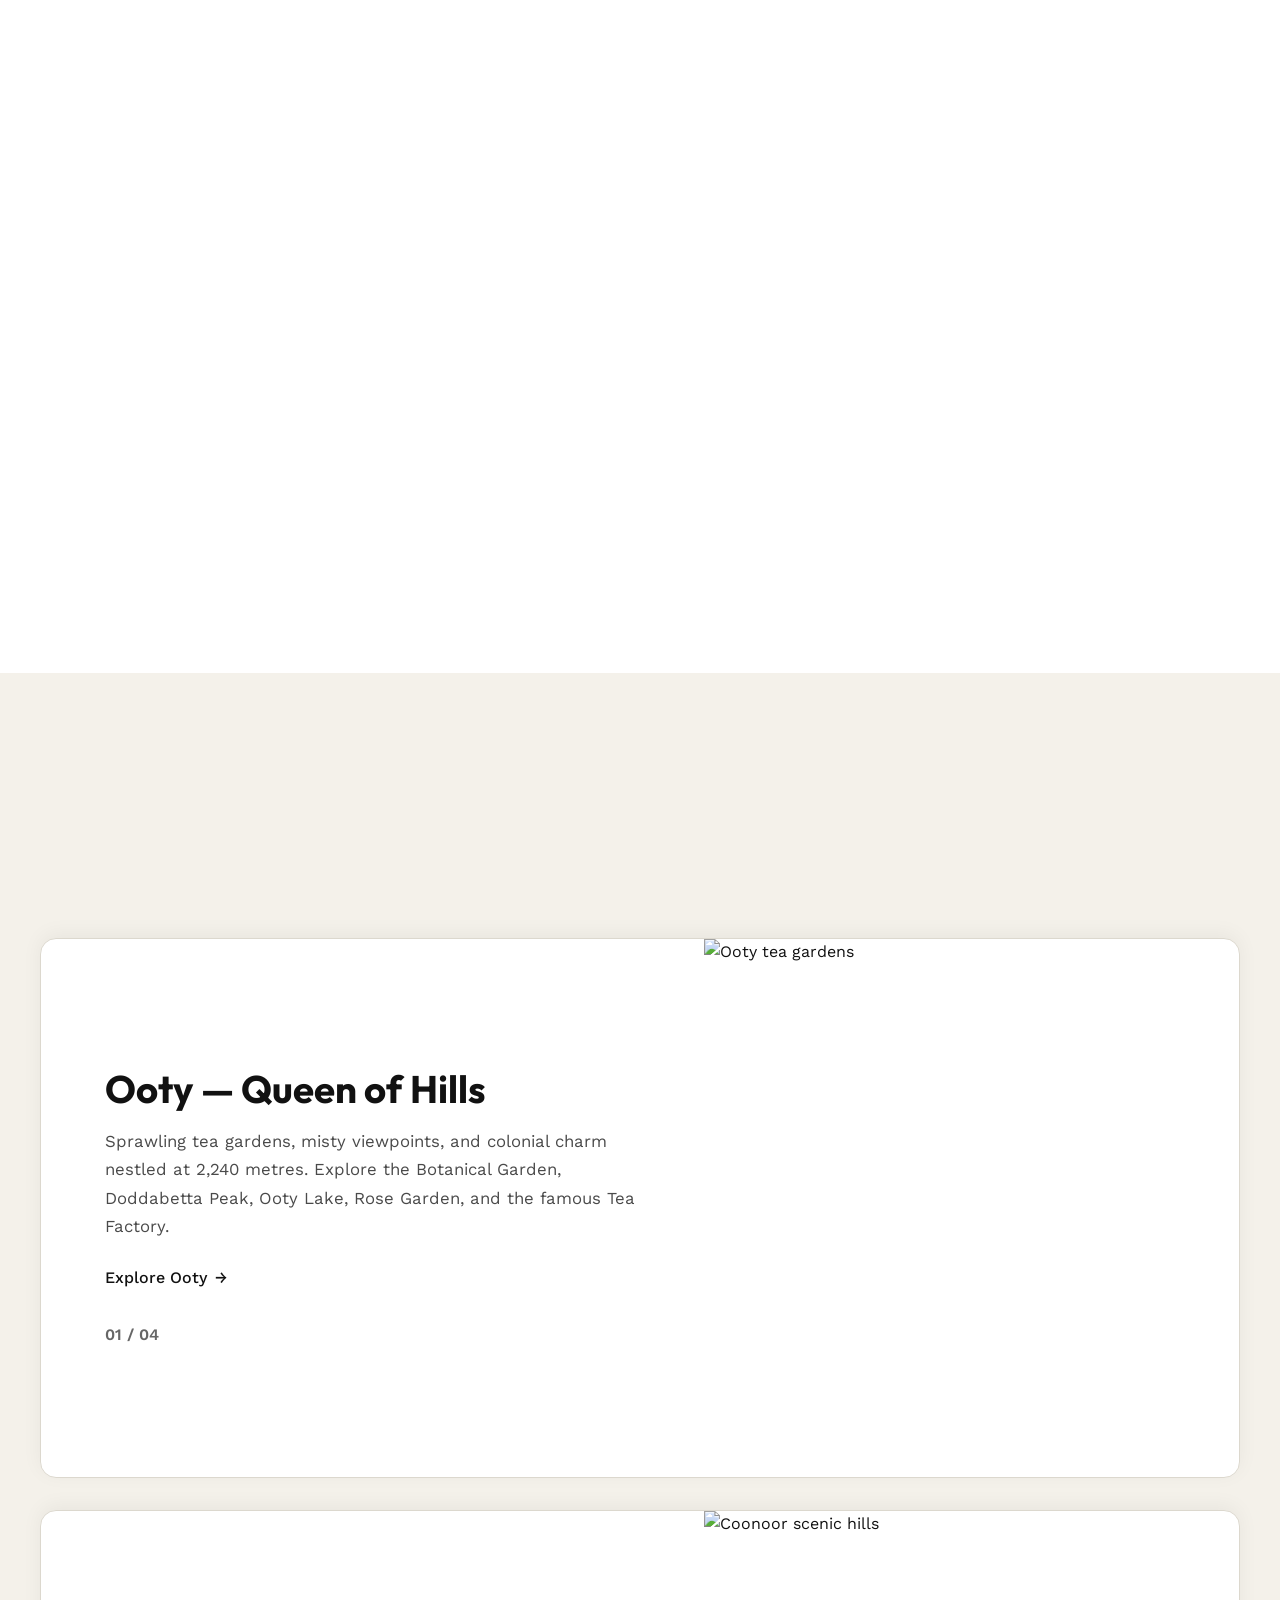
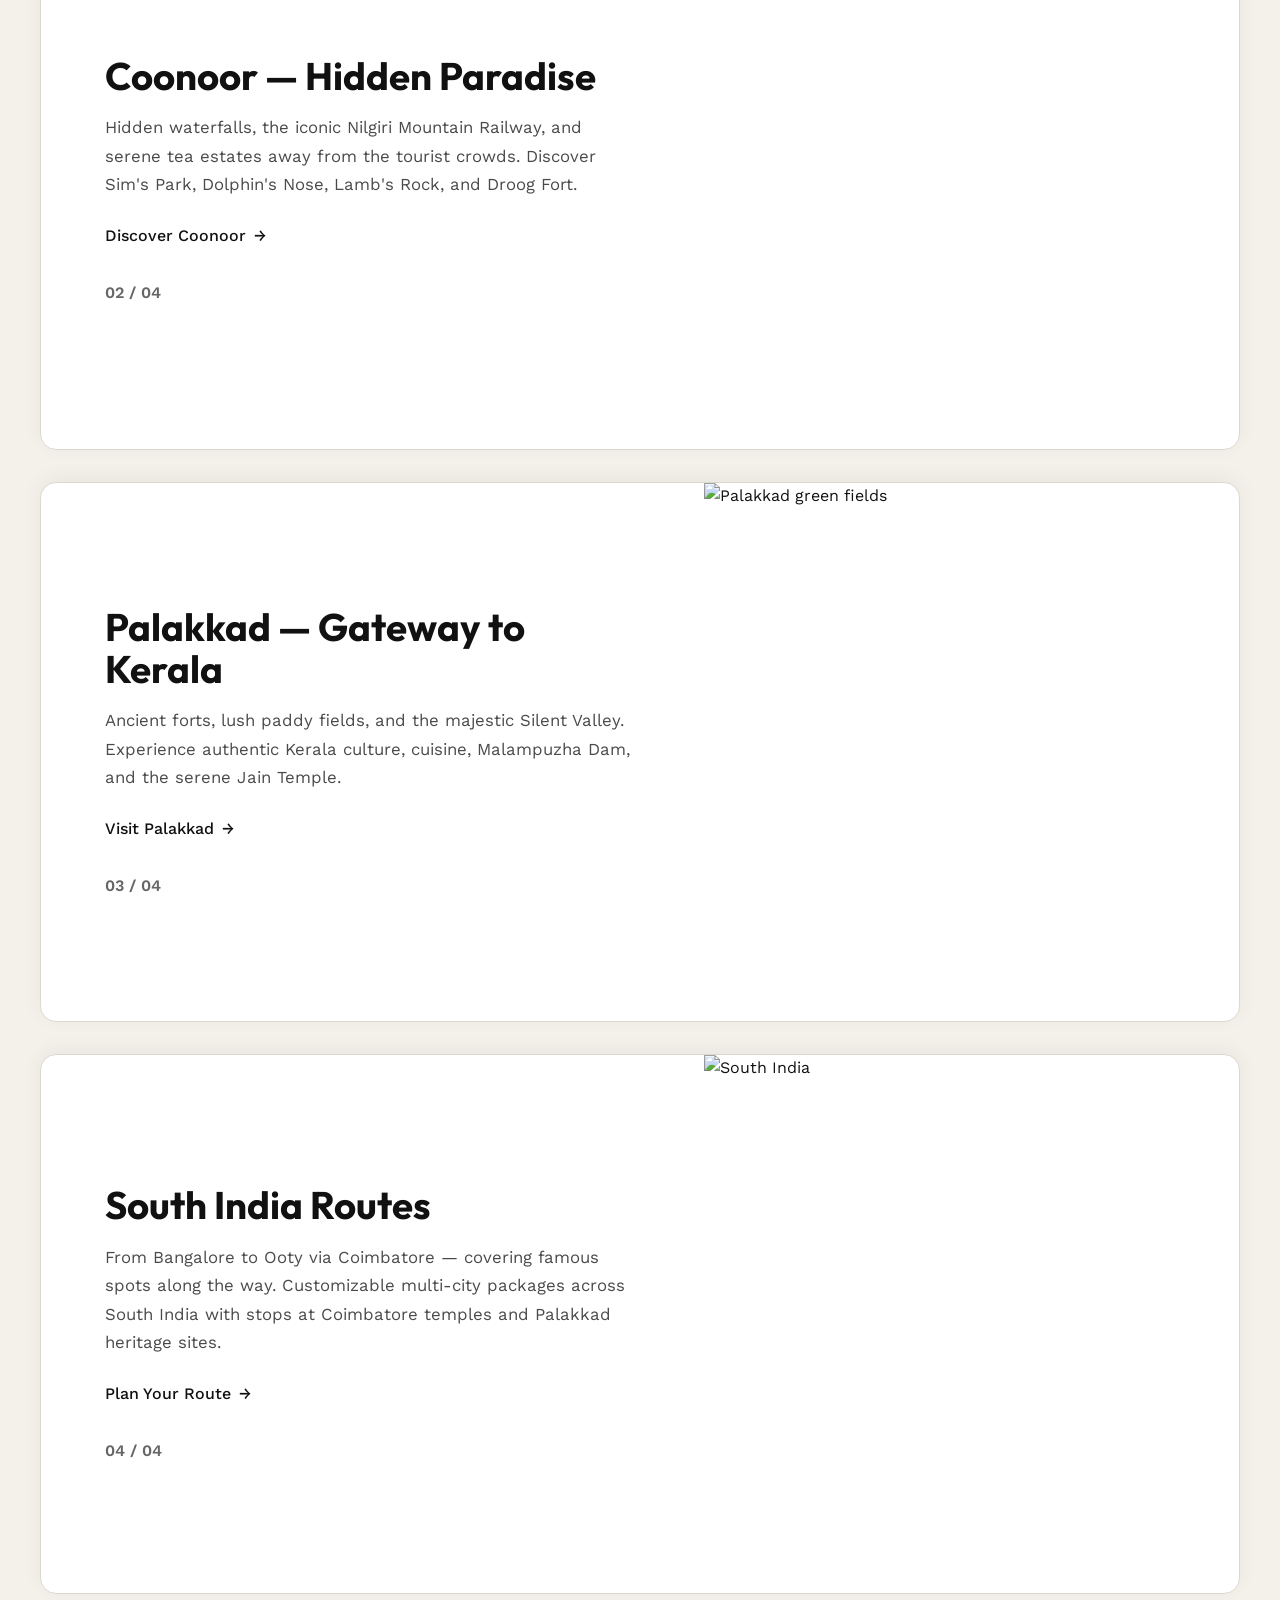
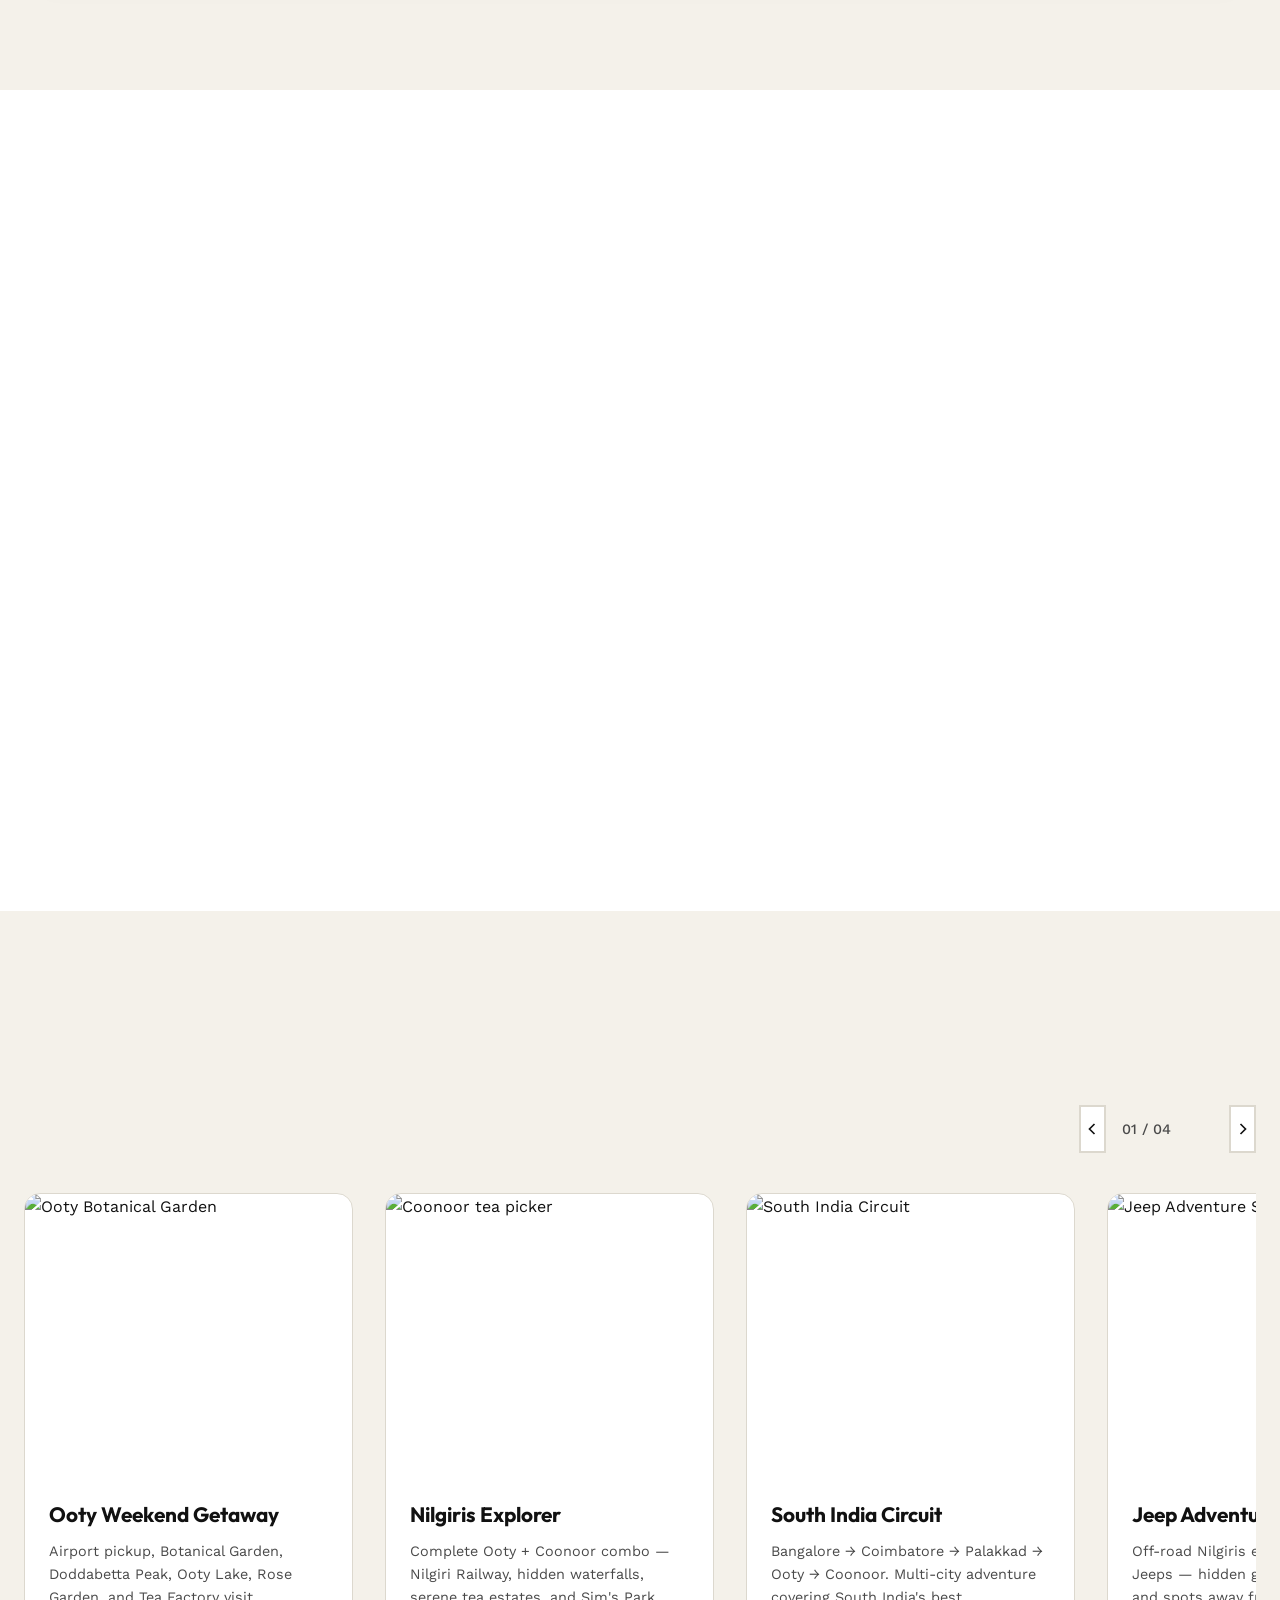
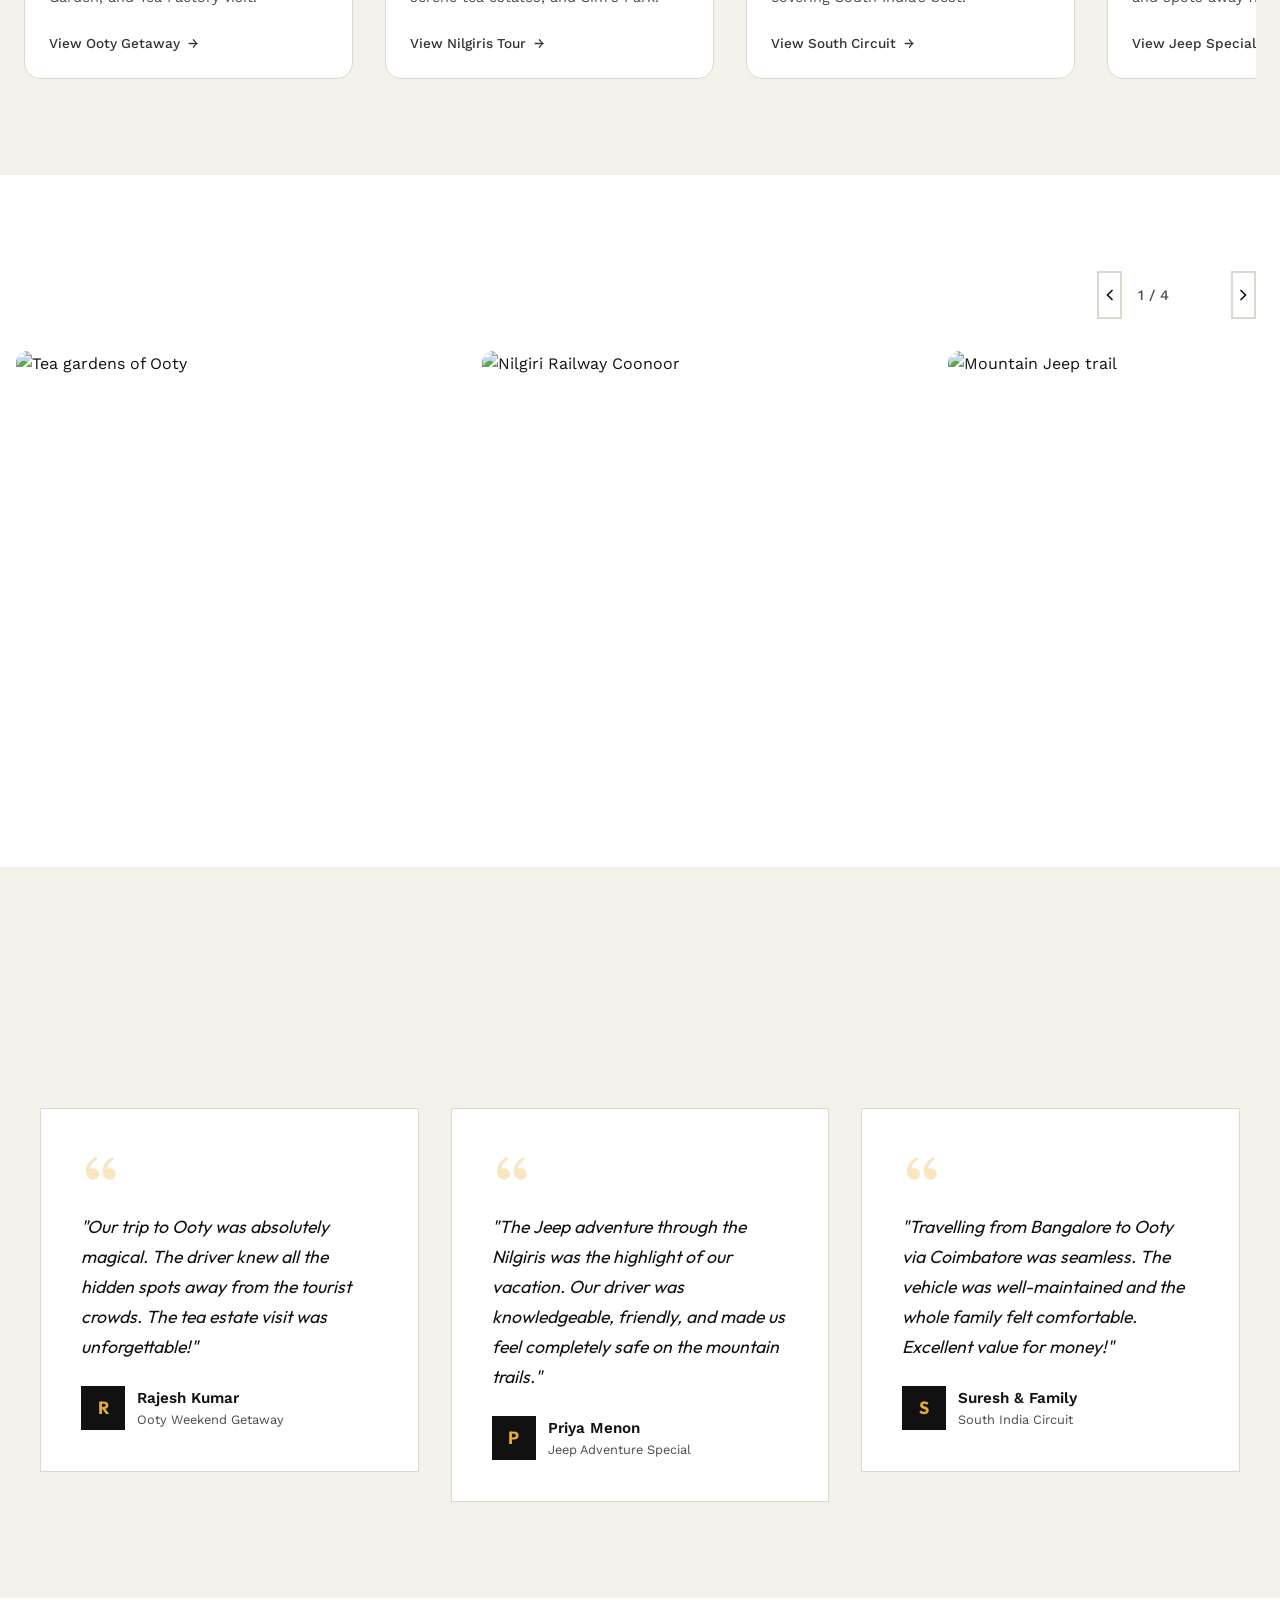
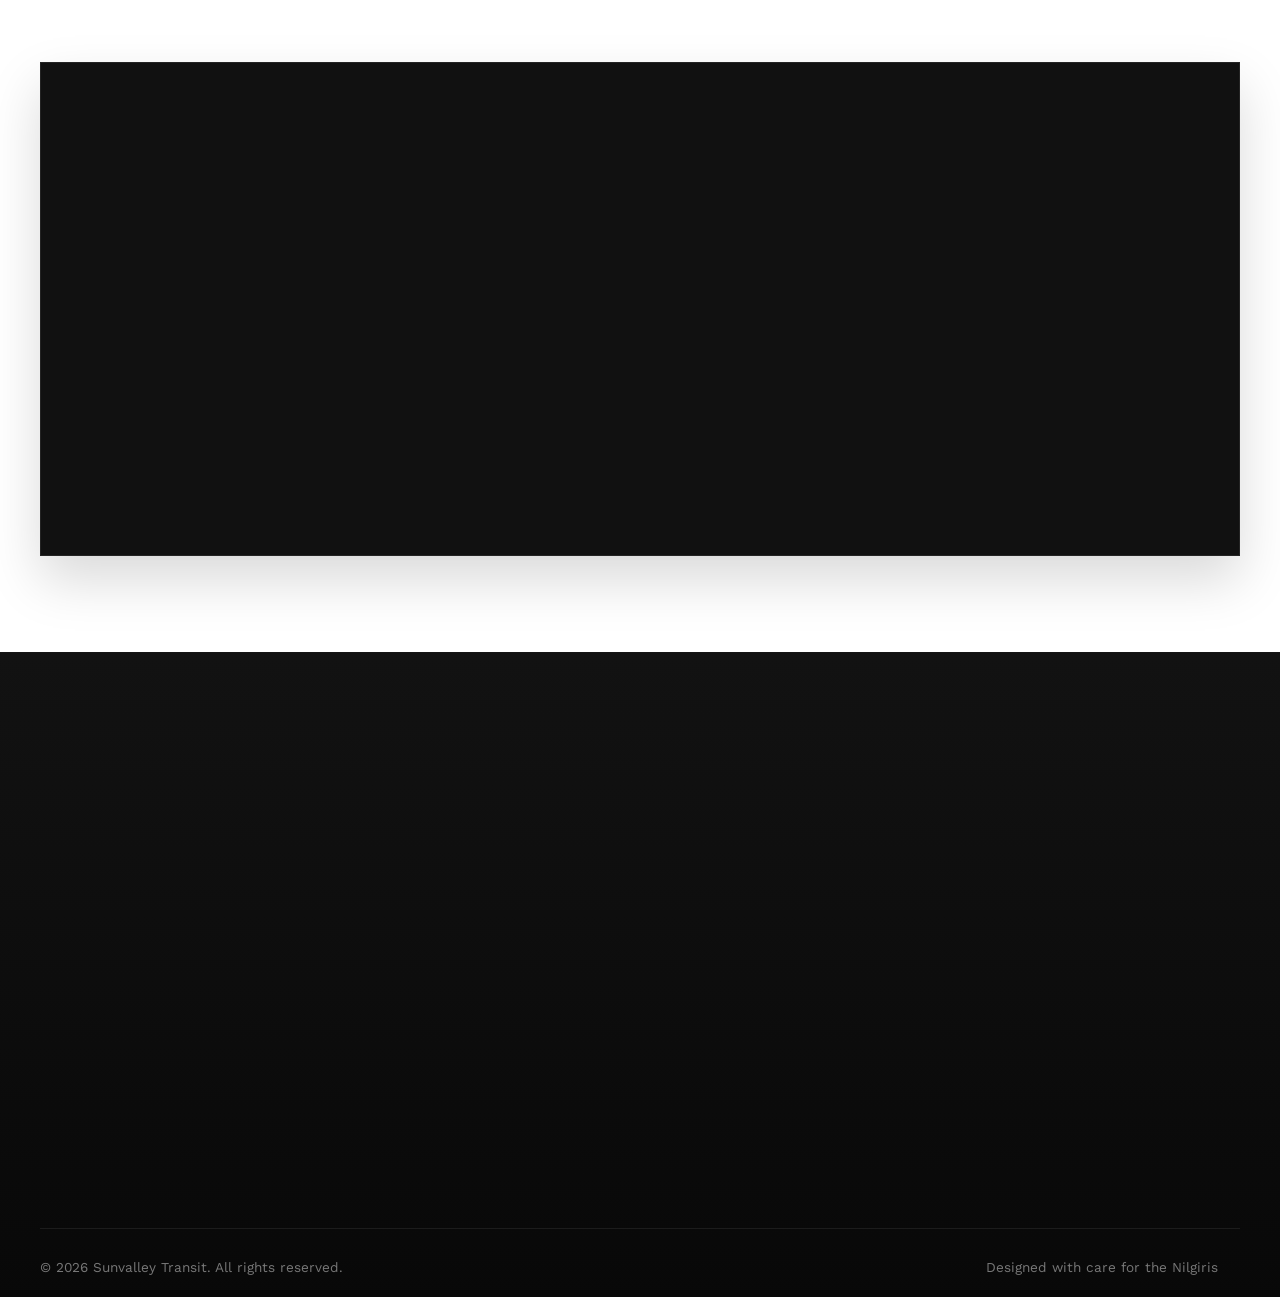
==== commit 75671a89: "style: restore user-provided Ooty image as primary visual" ====
--- a/index.html
+++ b/index.html
@@ -216,7 +216,7 @@
             <div class="card-counter">01 / 04</div>
           </div>
           <div class="stacked-card-image">
-            <img src="https://images.unsplash.com/photo-1593693411515-c20261bcad6e?q=80&w=800&auto=format&fit=crop" alt="Ooty tea gardens" loading="lazy">
+            <img src="https://travloger.in/wp-content/uploads/2025/04/iStock-1127001943s-scaled.webp" alt="Ooty tea gardens" loading="lazy">
           </div>
         </article>
 
@@ -362,7 +362,7 @@
           <div class="swiper-slide" style="width:auto;">
             <div class="package-card">
               <div class="card-image">
-                <img src="https://images.unsplash.com/photo-1602216056096-3b40cc0c9944?q=80&w=600&auto=format&fit=crop" alt="Ooty Botanical Garden" loading="lazy">
+                <img src="https://travloger.in/wp-content/uploads/2025/04/iStock-1127001943s-scaled.webp" alt="Ooty Botanical Garden" loading="lazy">
   
               </div>
               <div class="card-body">
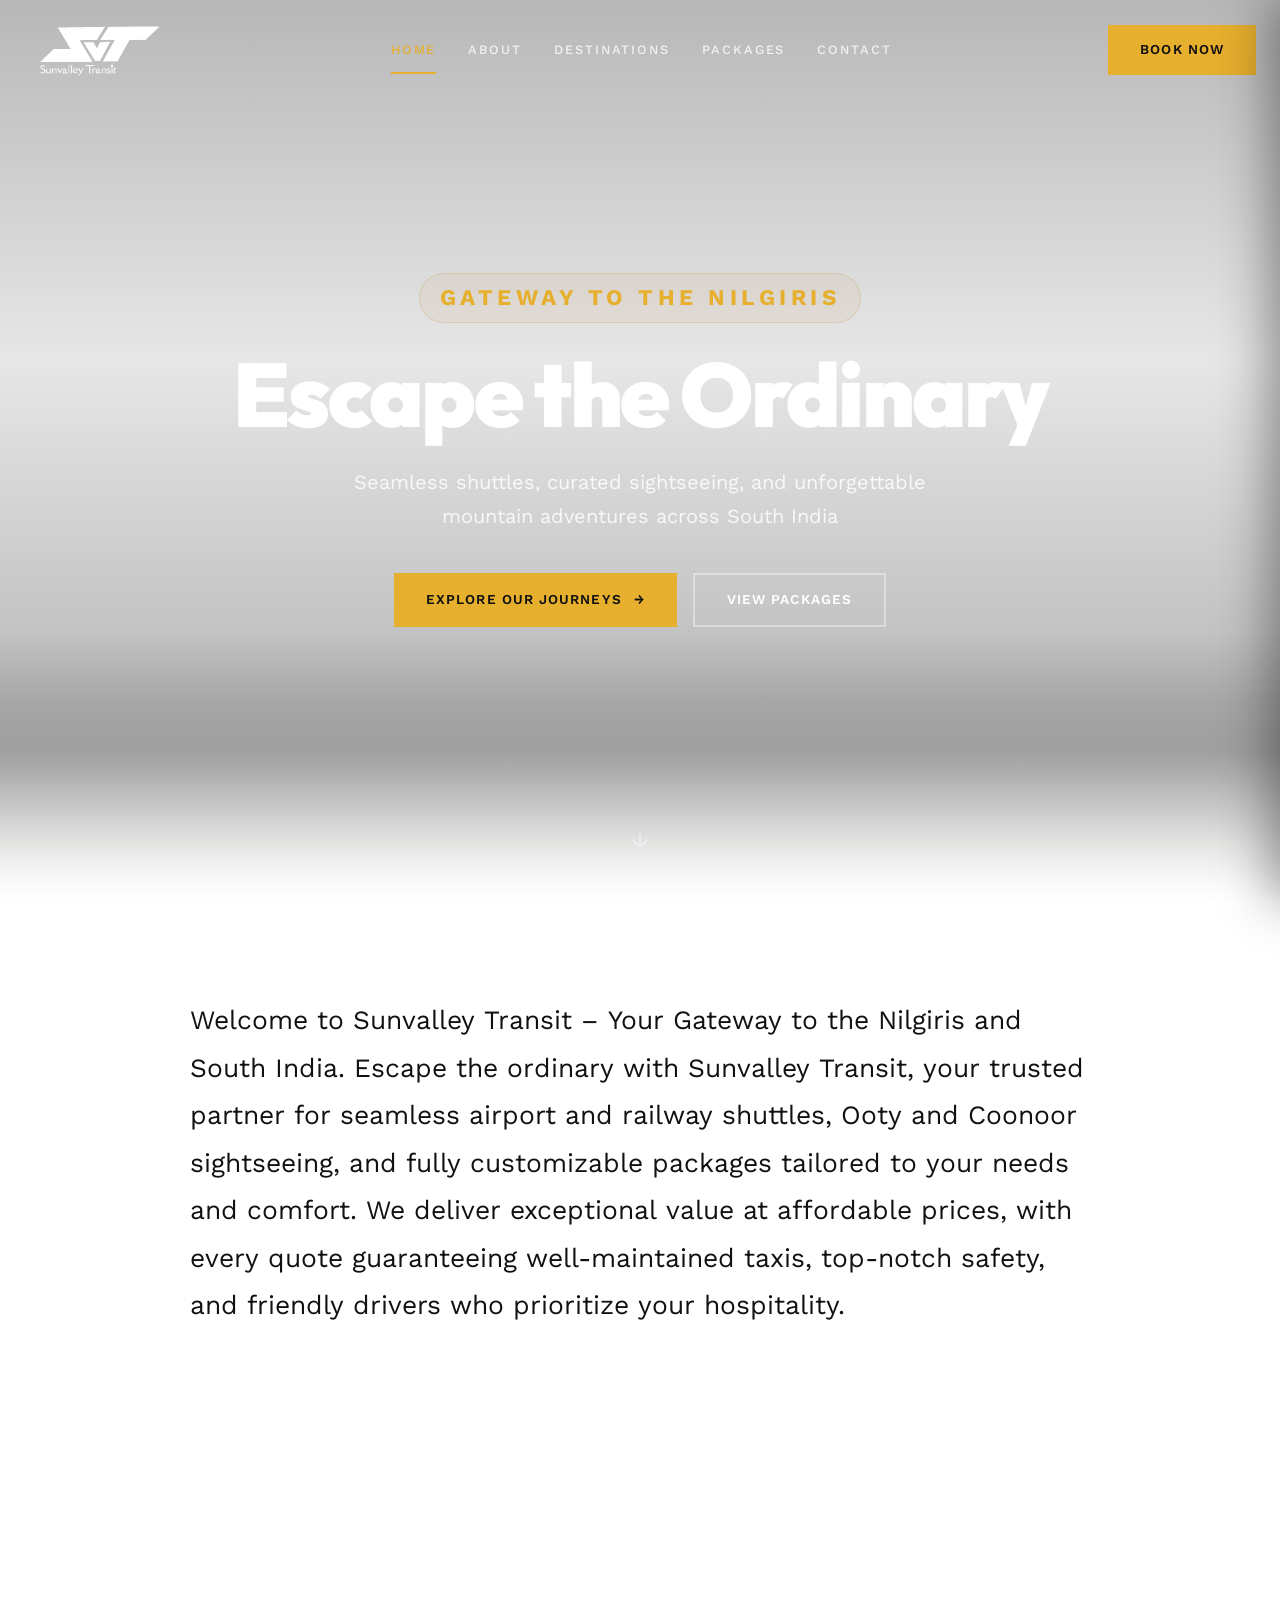
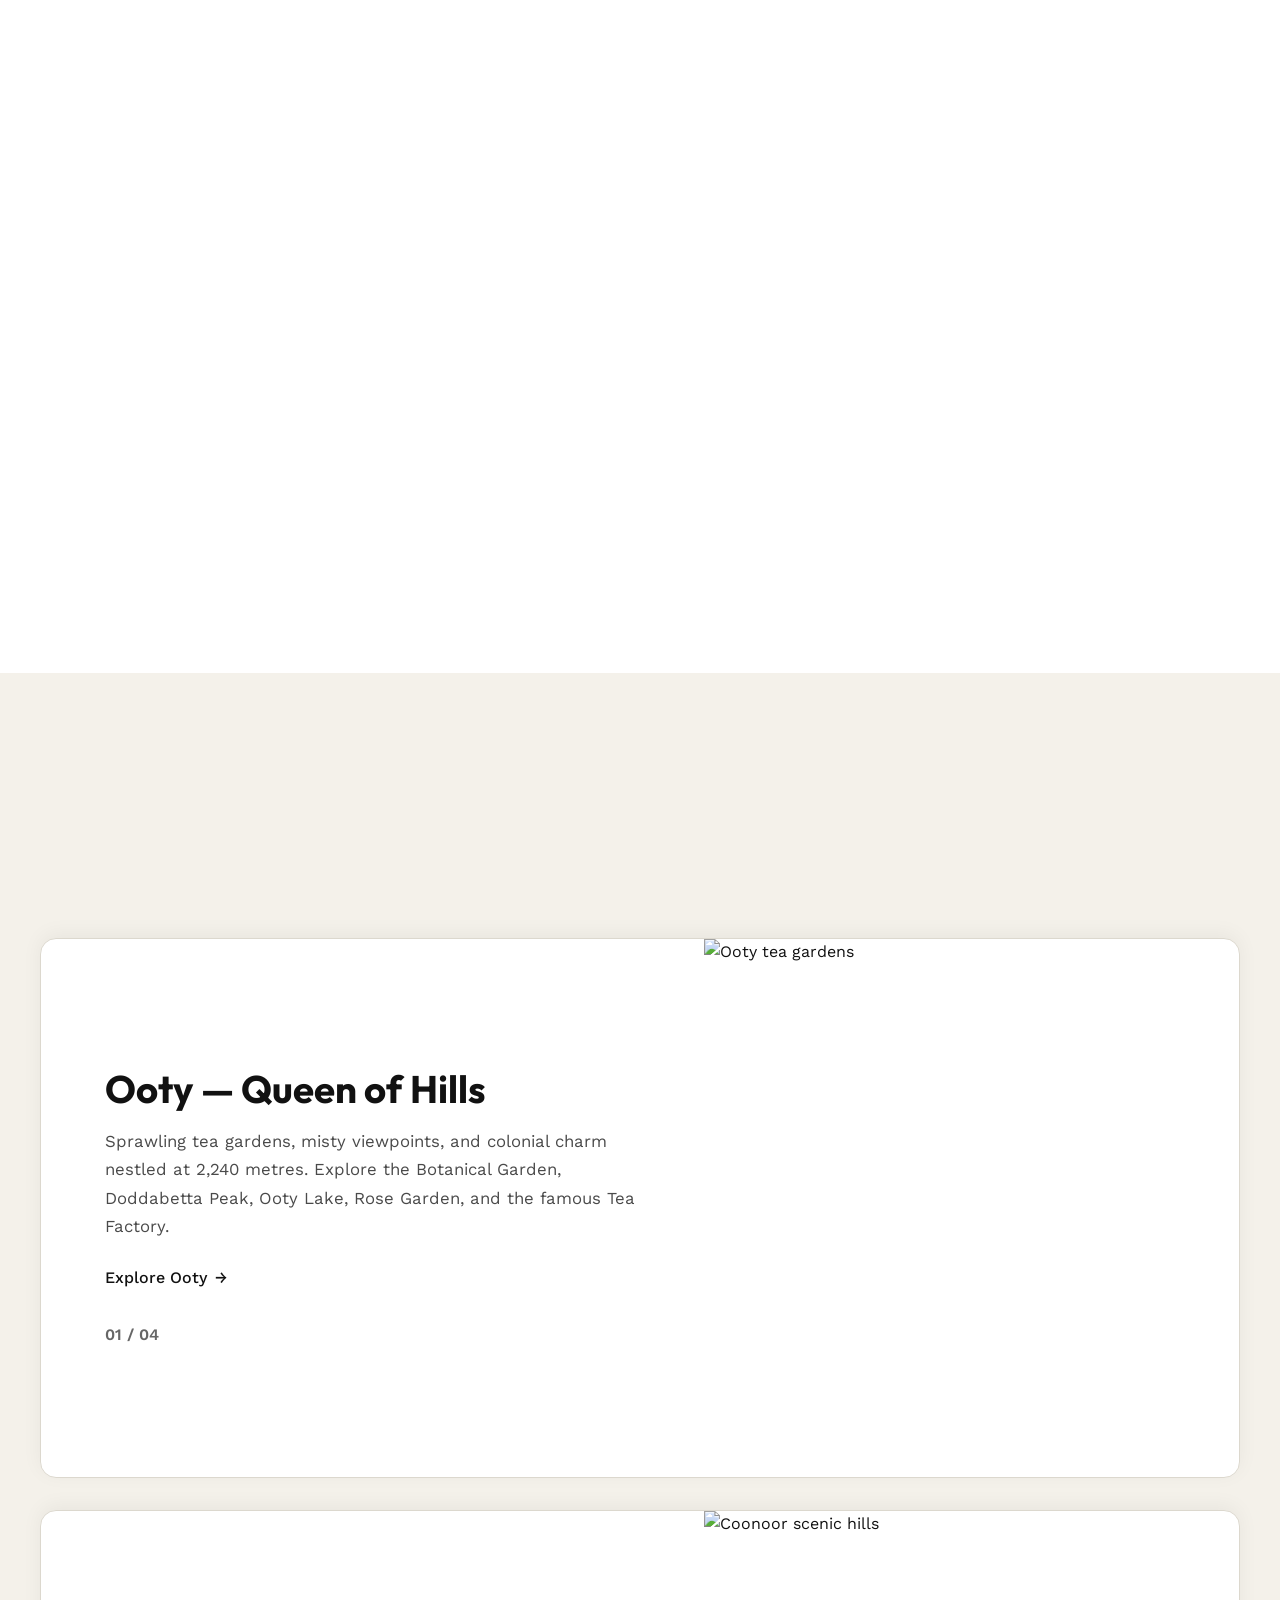
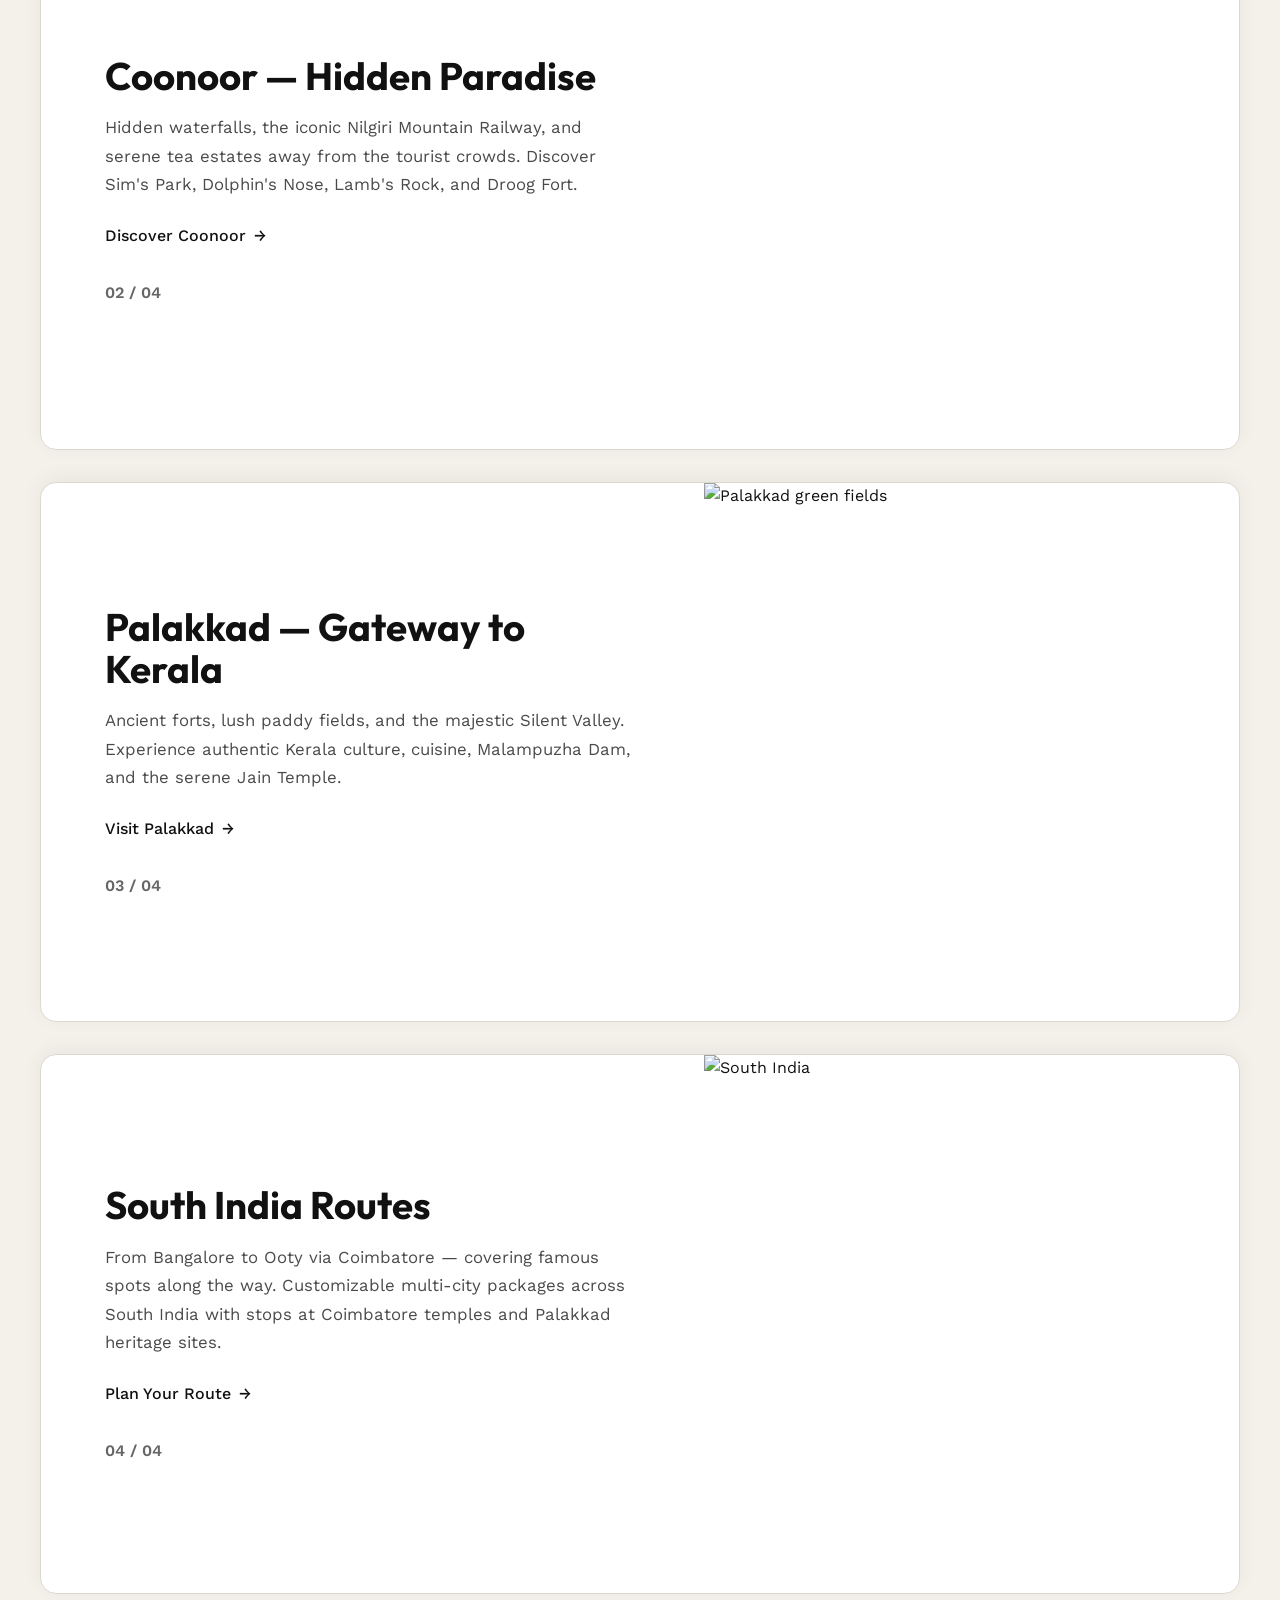
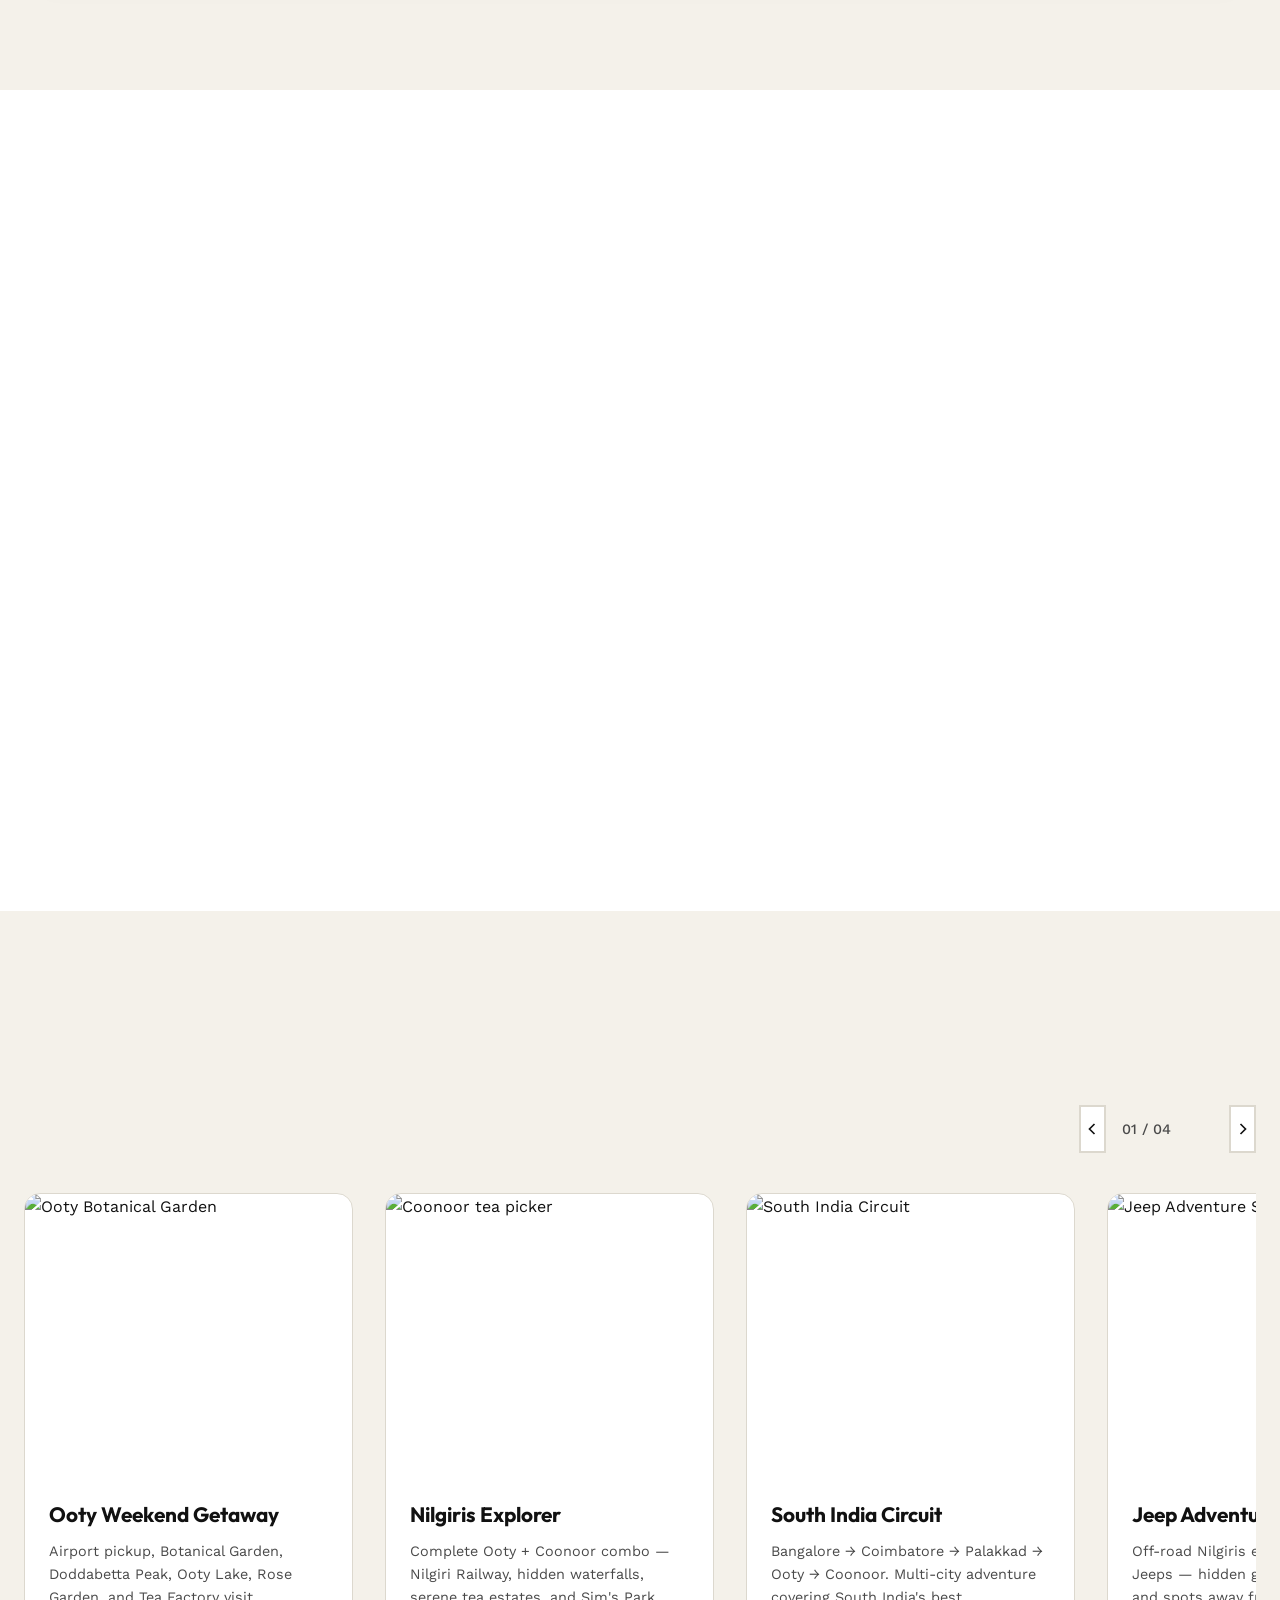
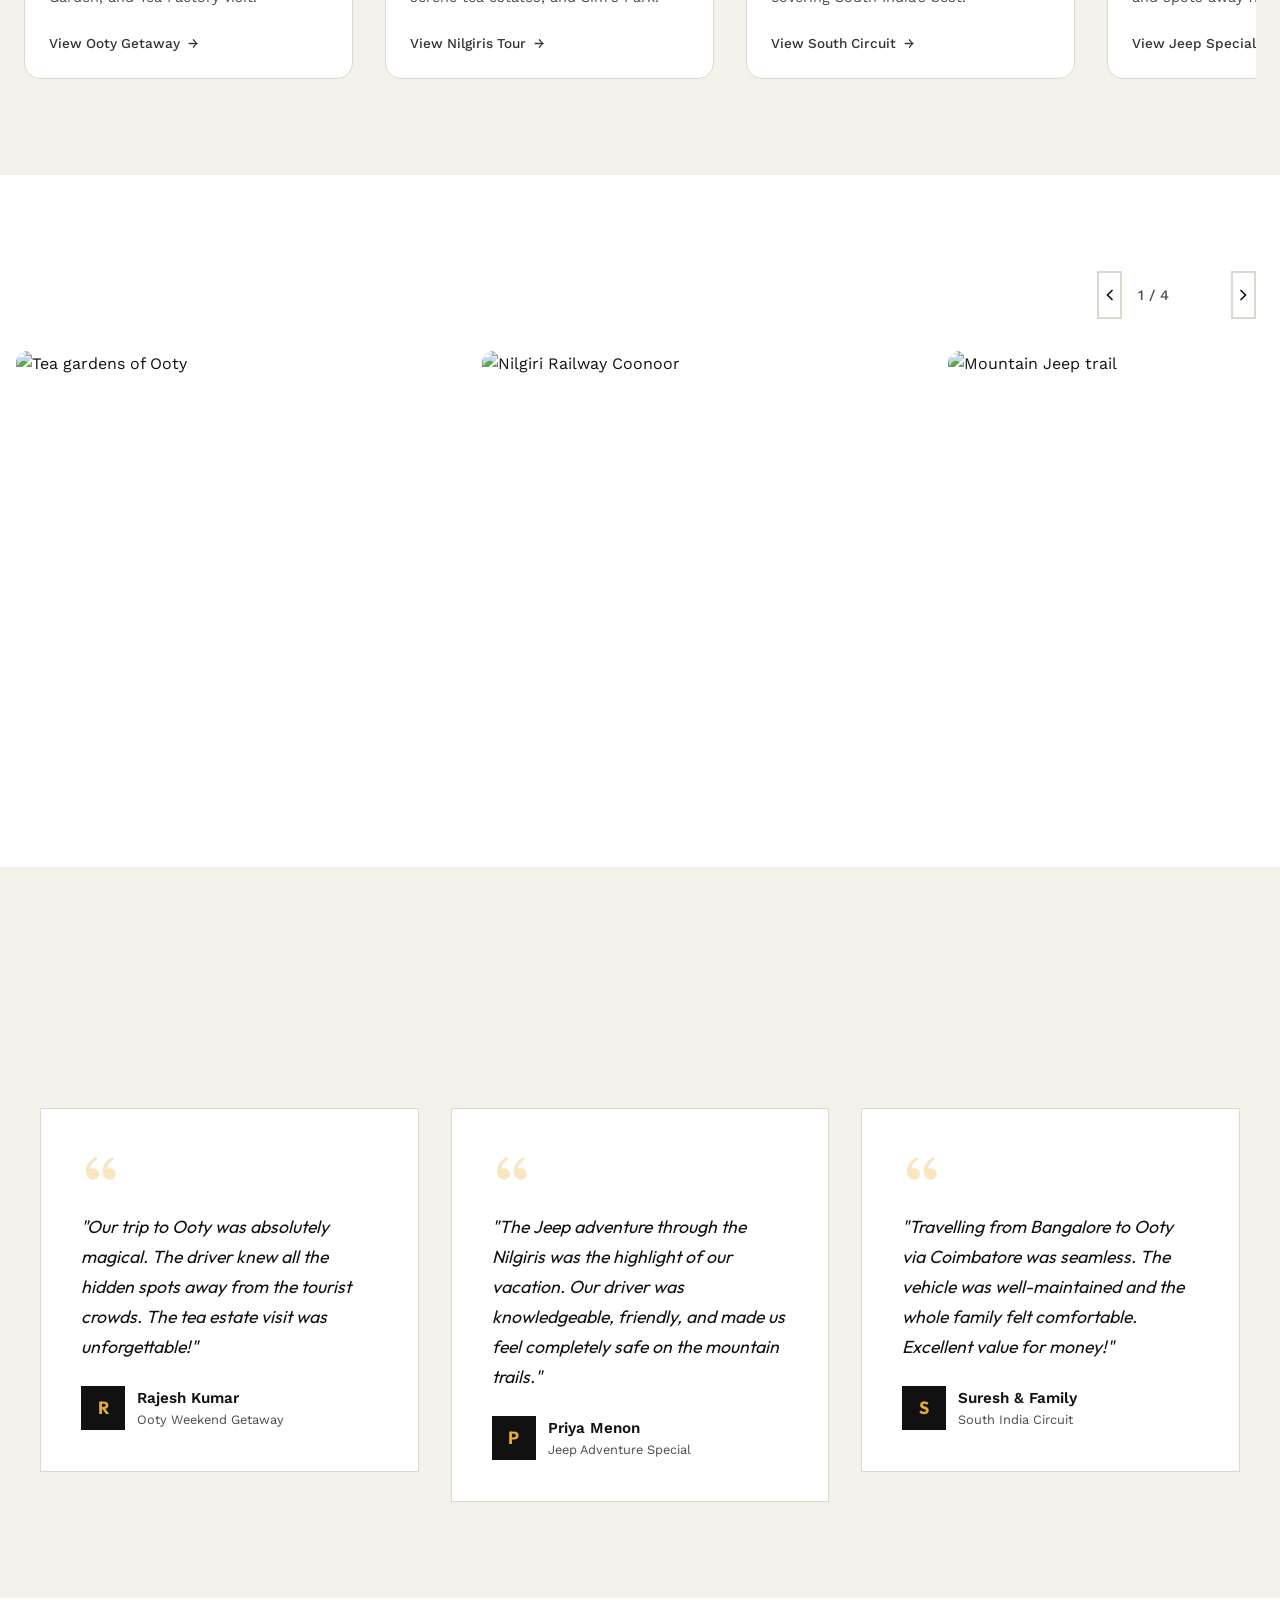
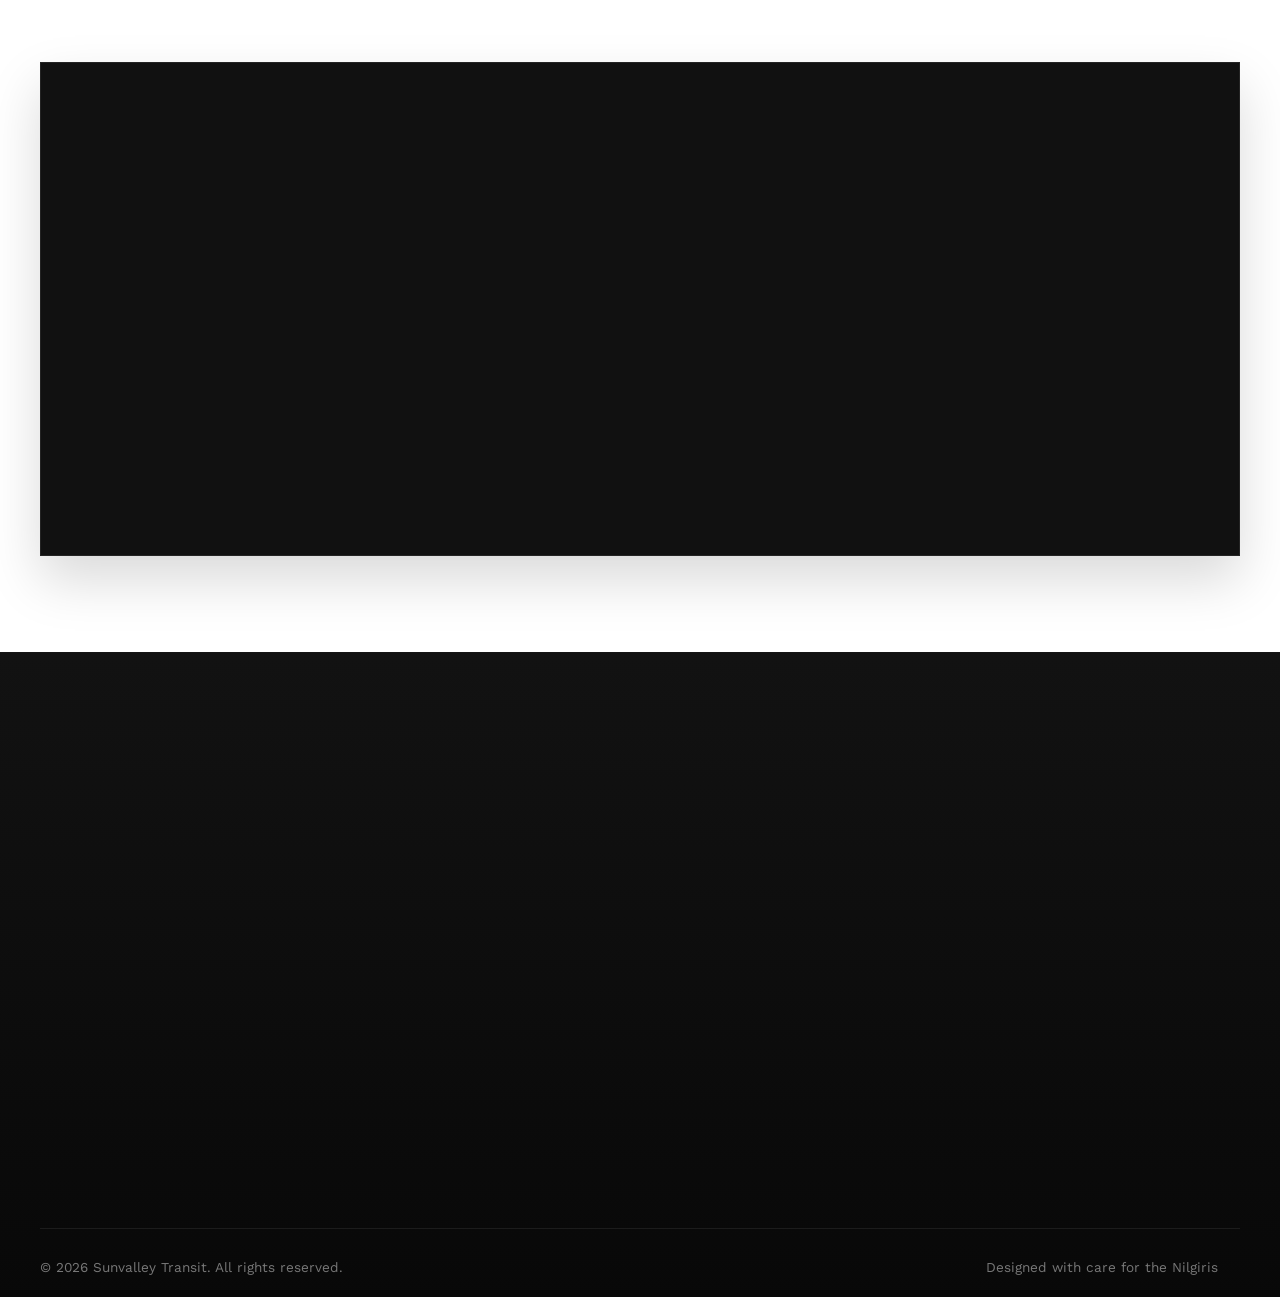
==== commit f02d2e6b: "style: restore user-provided Palakkad image as primary visual" ====
--- a/index.html
+++ b/index.html
@@ -244,7 +244,7 @@
             <div class="card-counter">03 / 04</div>
           </div>
           <div class="stacked-card-image">
-            <img src="https://images.unsplash.com/photo-1593693411515-c20261bcad6e?q=80&w=800&auto=format&fit=crop" alt="Palakkad green fields" loading="lazy">
+            <img src="https://images.unsplash.com/photo-1668048106216-3cf13708088e?q=80&w=800&auto=format&fit=crop" alt="Palakkad green fields" loading="lazy">
           </div>
         </article>
 
@@ -434,7 +434,7 @@
           <div class="swiper-slide" style="width:auto;">
             <div class="package-card">
               <div class="card-image">
-                <img src="https://images.unsplash.com/photo-1502514276381-1ea51dfe201c?q=80&w=600&auto=format&fit=crop" alt="Palakkad scenery" loading="lazy">
+                <img src="https://images.unsplash.com/photo-1668048106216-3cf13708088e?q=80&w=600&auto=format&fit=crop" alt="Palakkad scenery" loading="lazy">
   
               </div>
               <div class="card-body">
